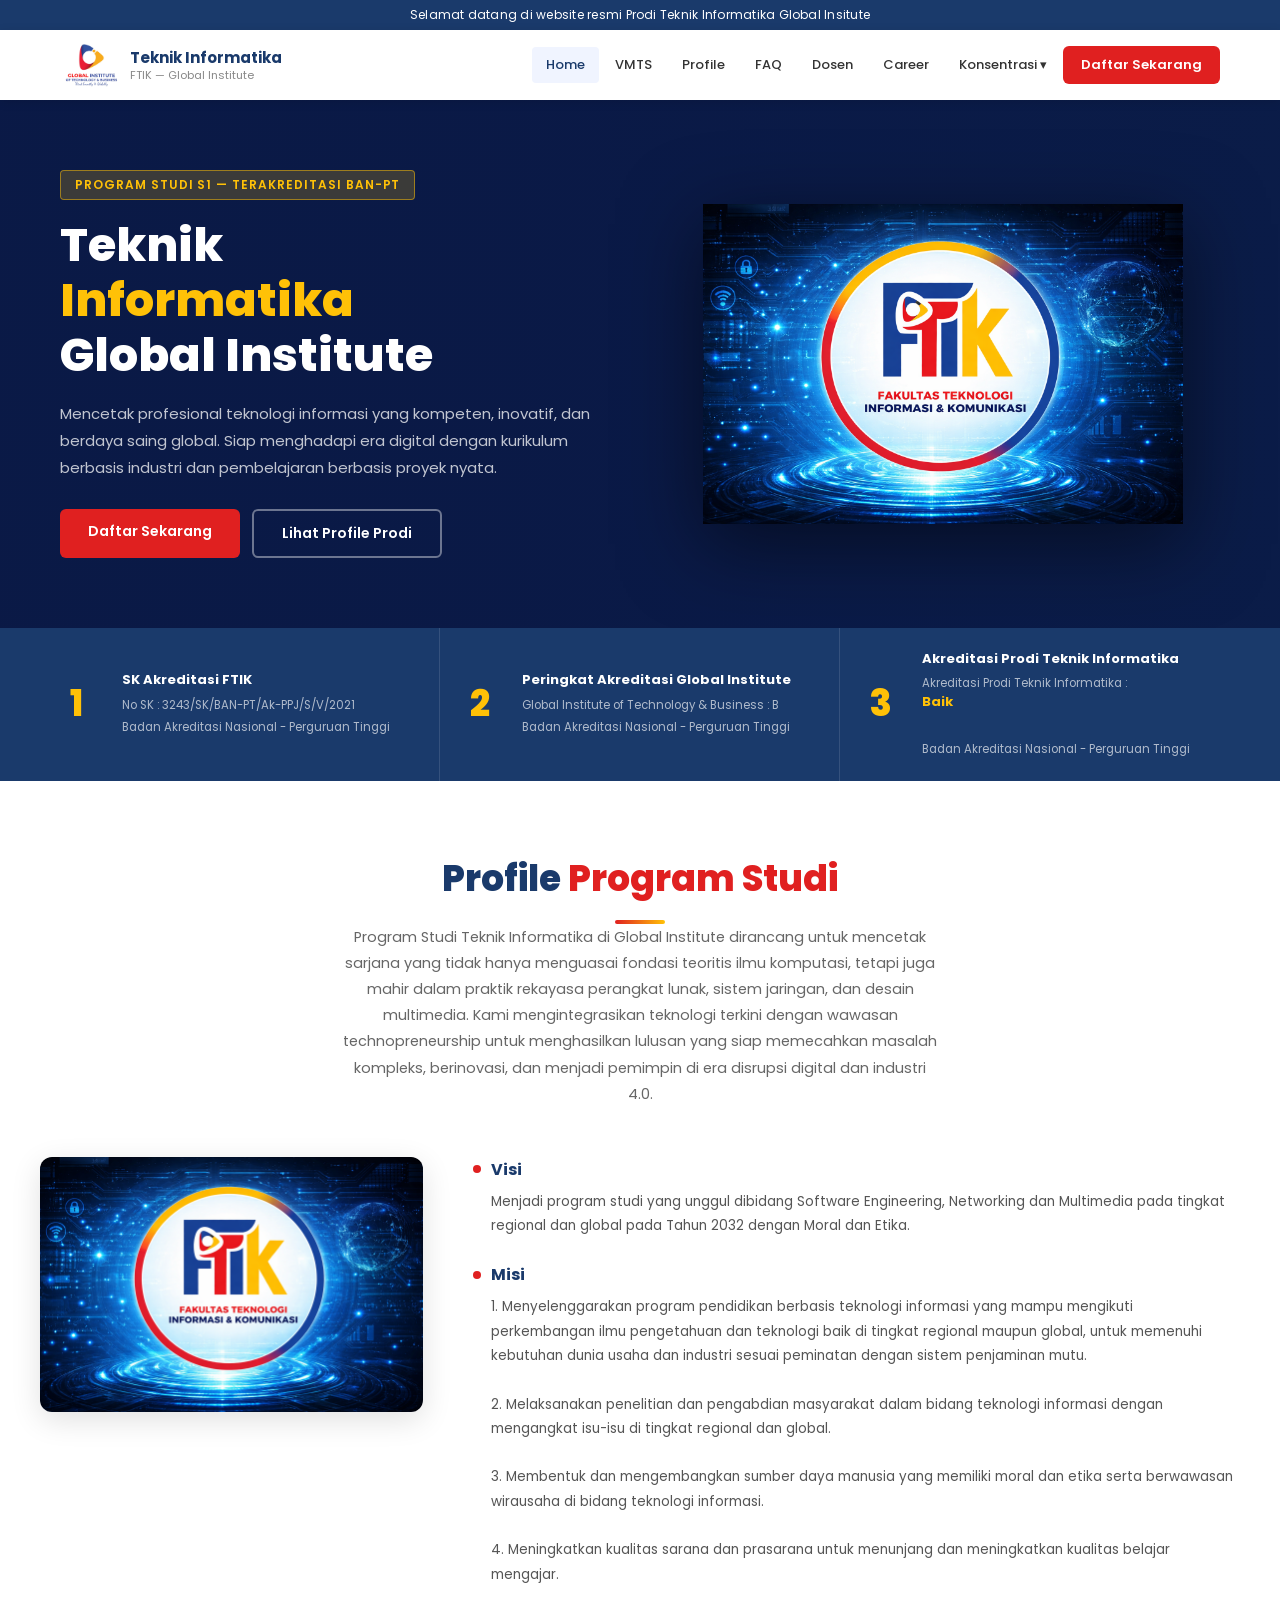
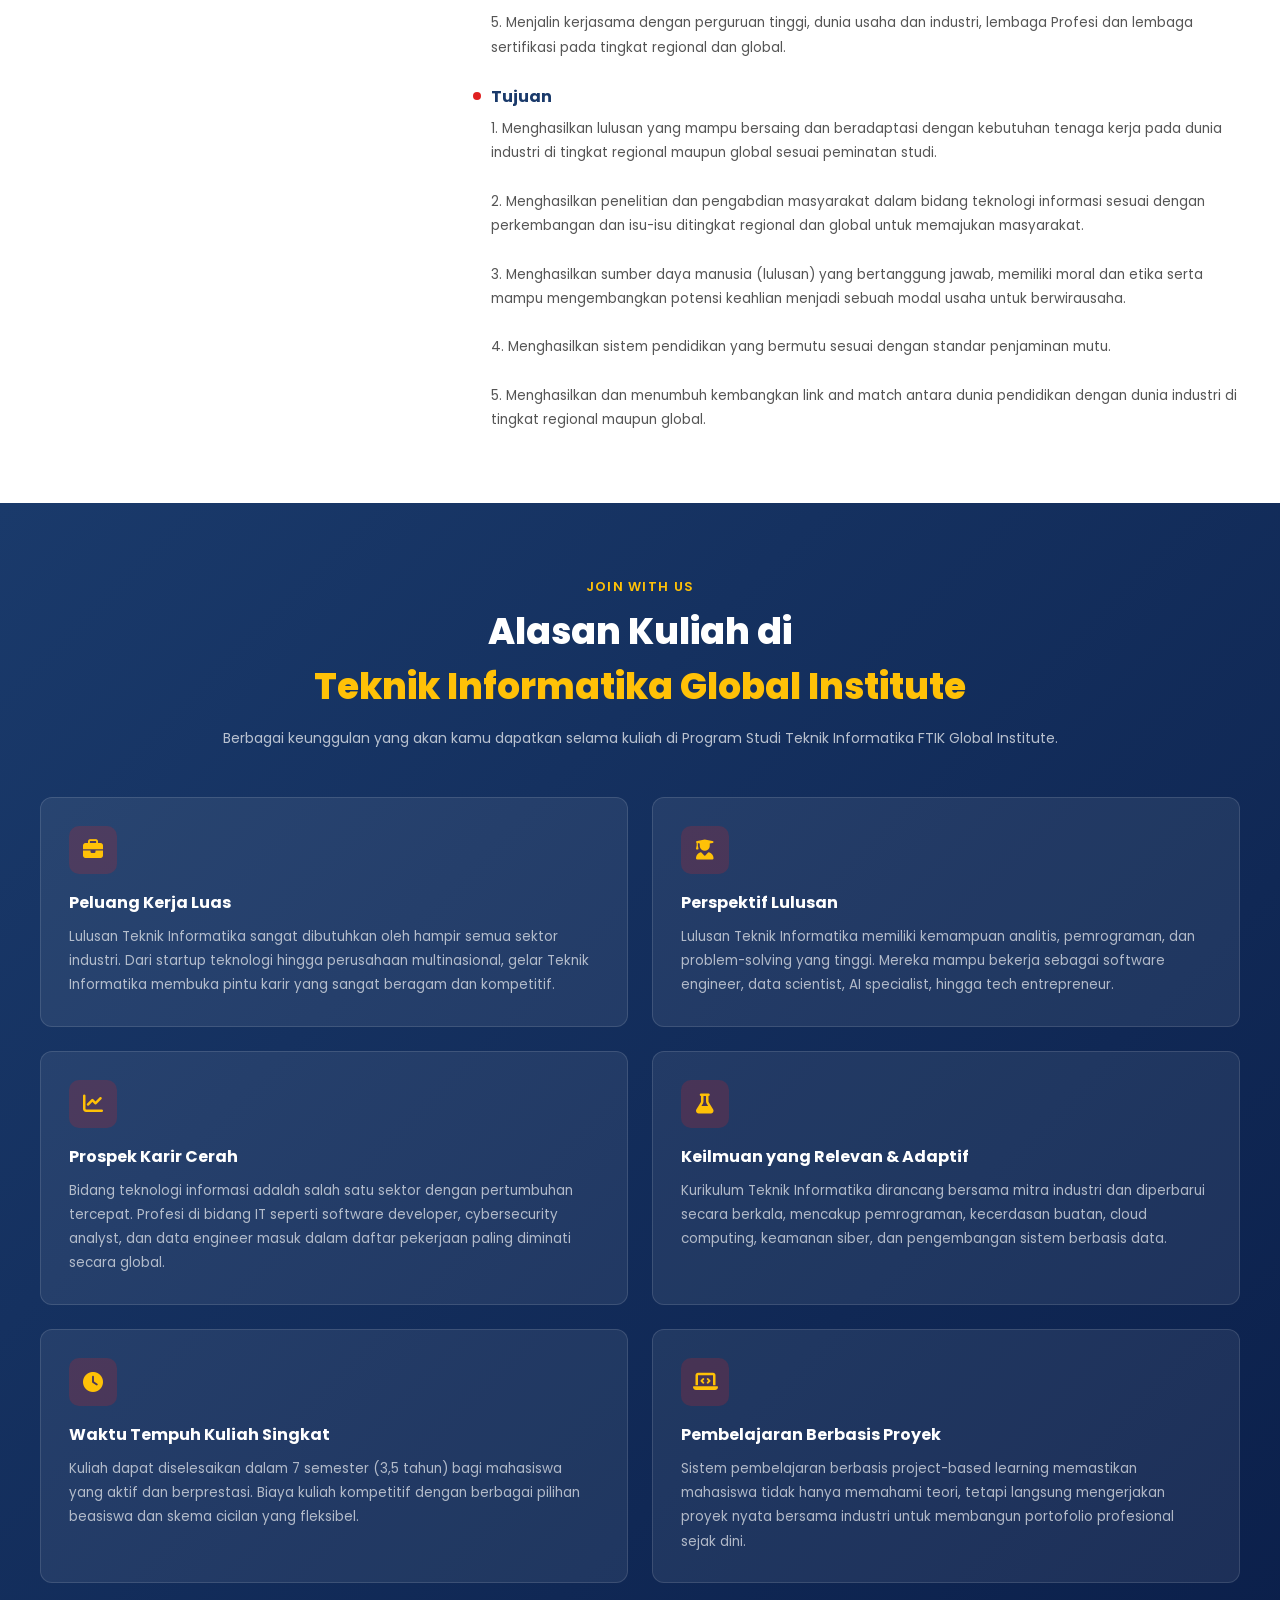
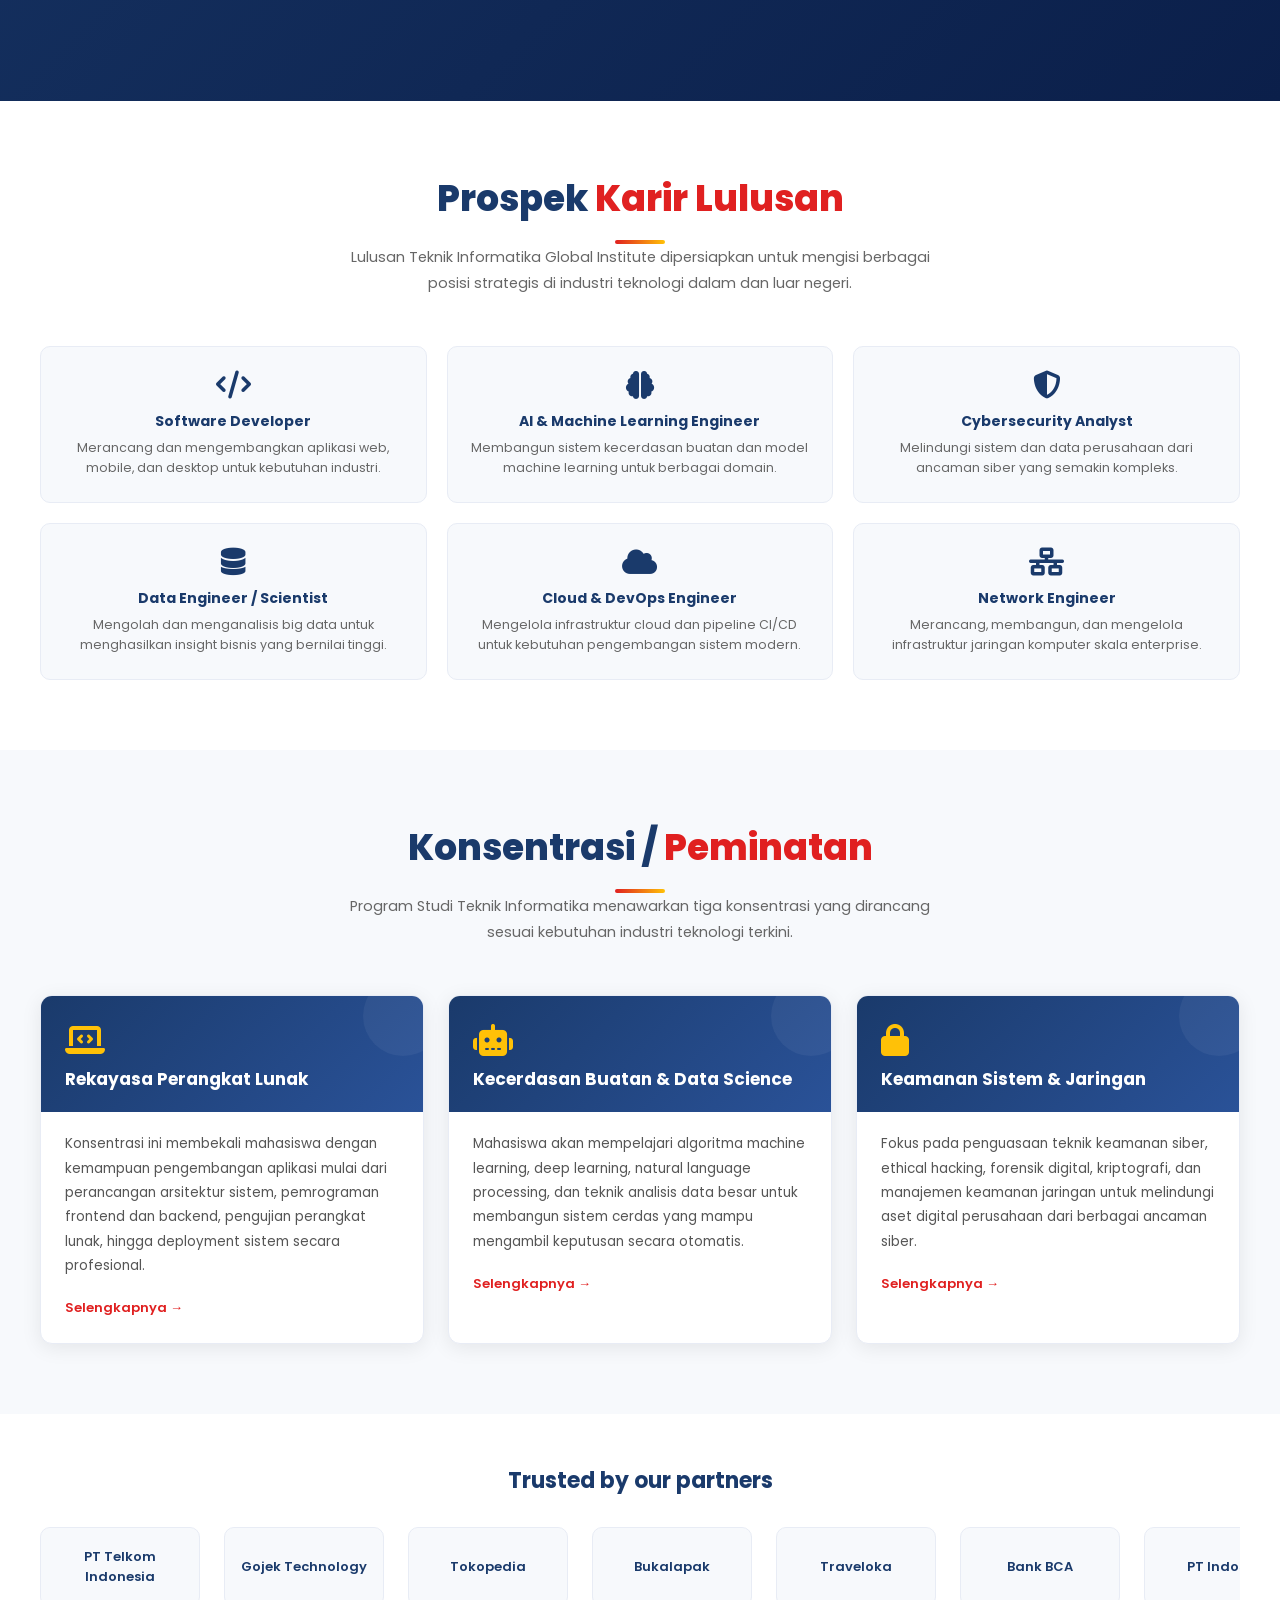
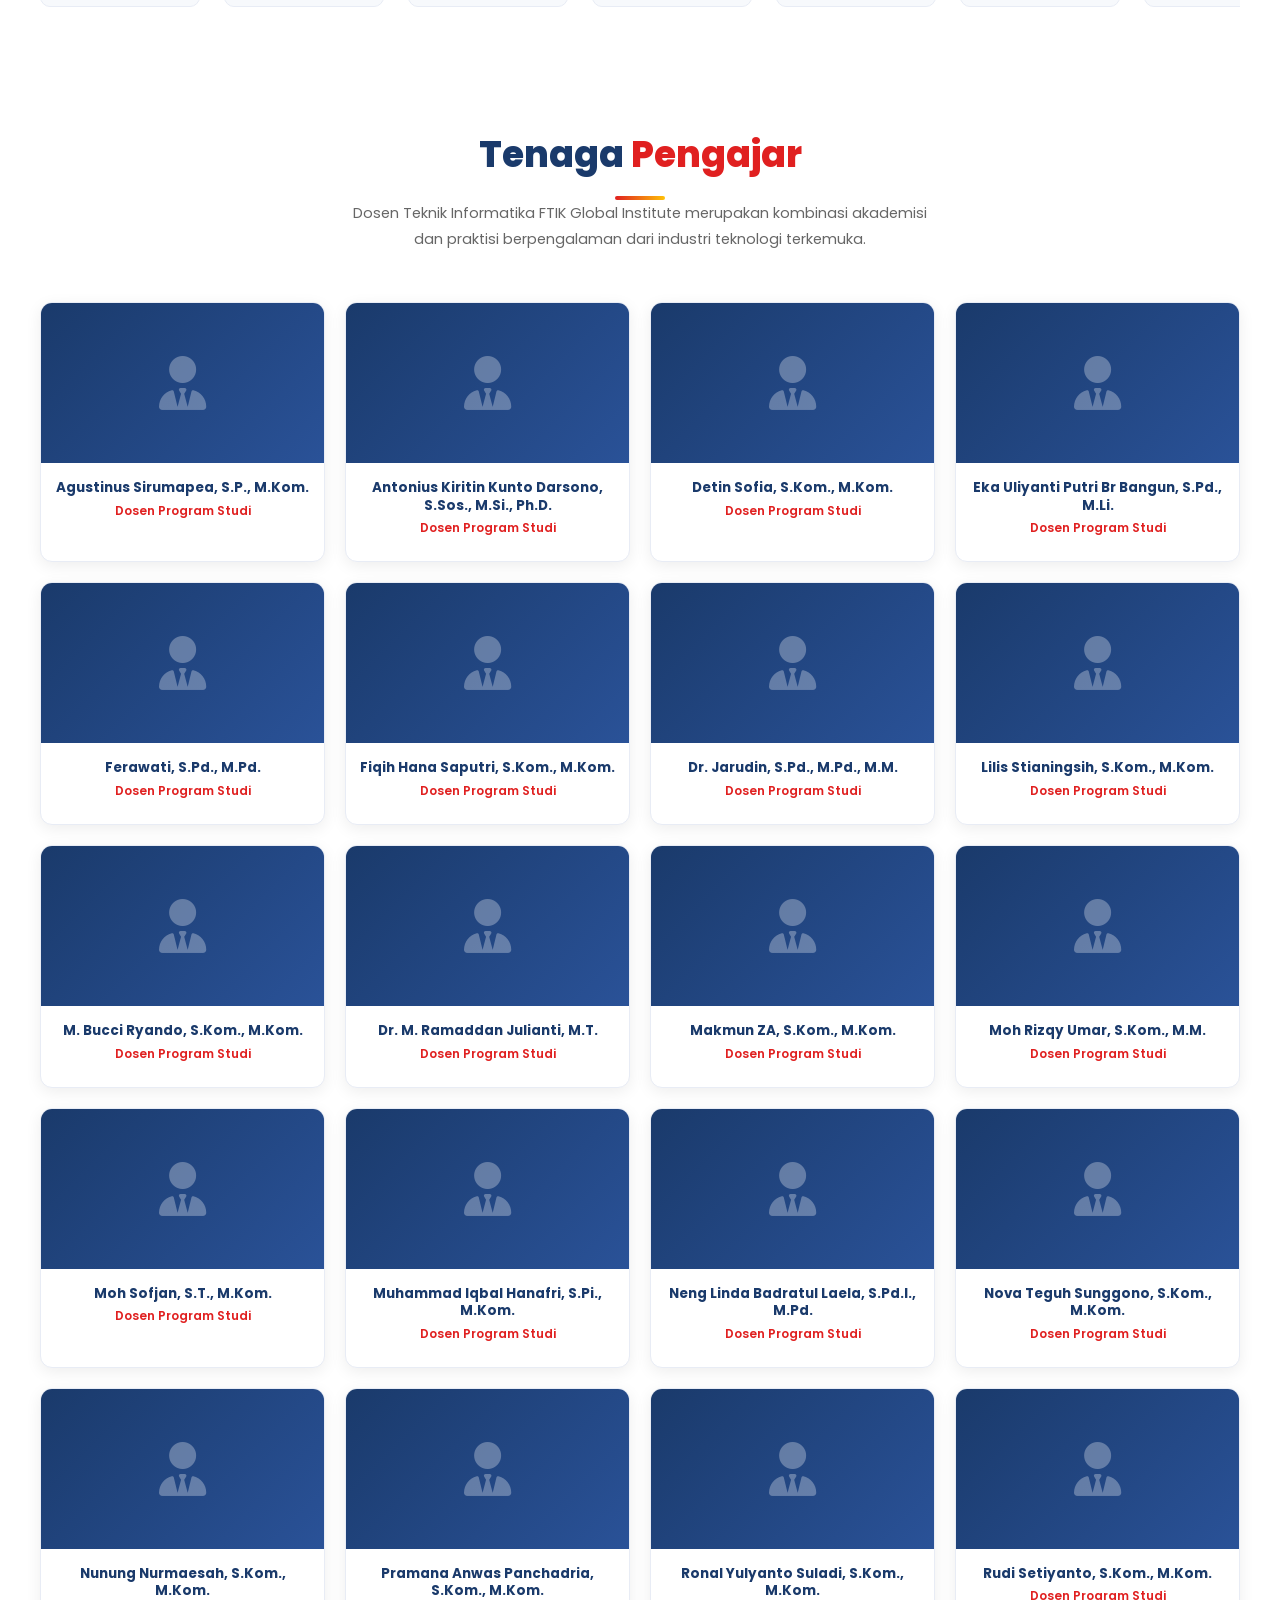
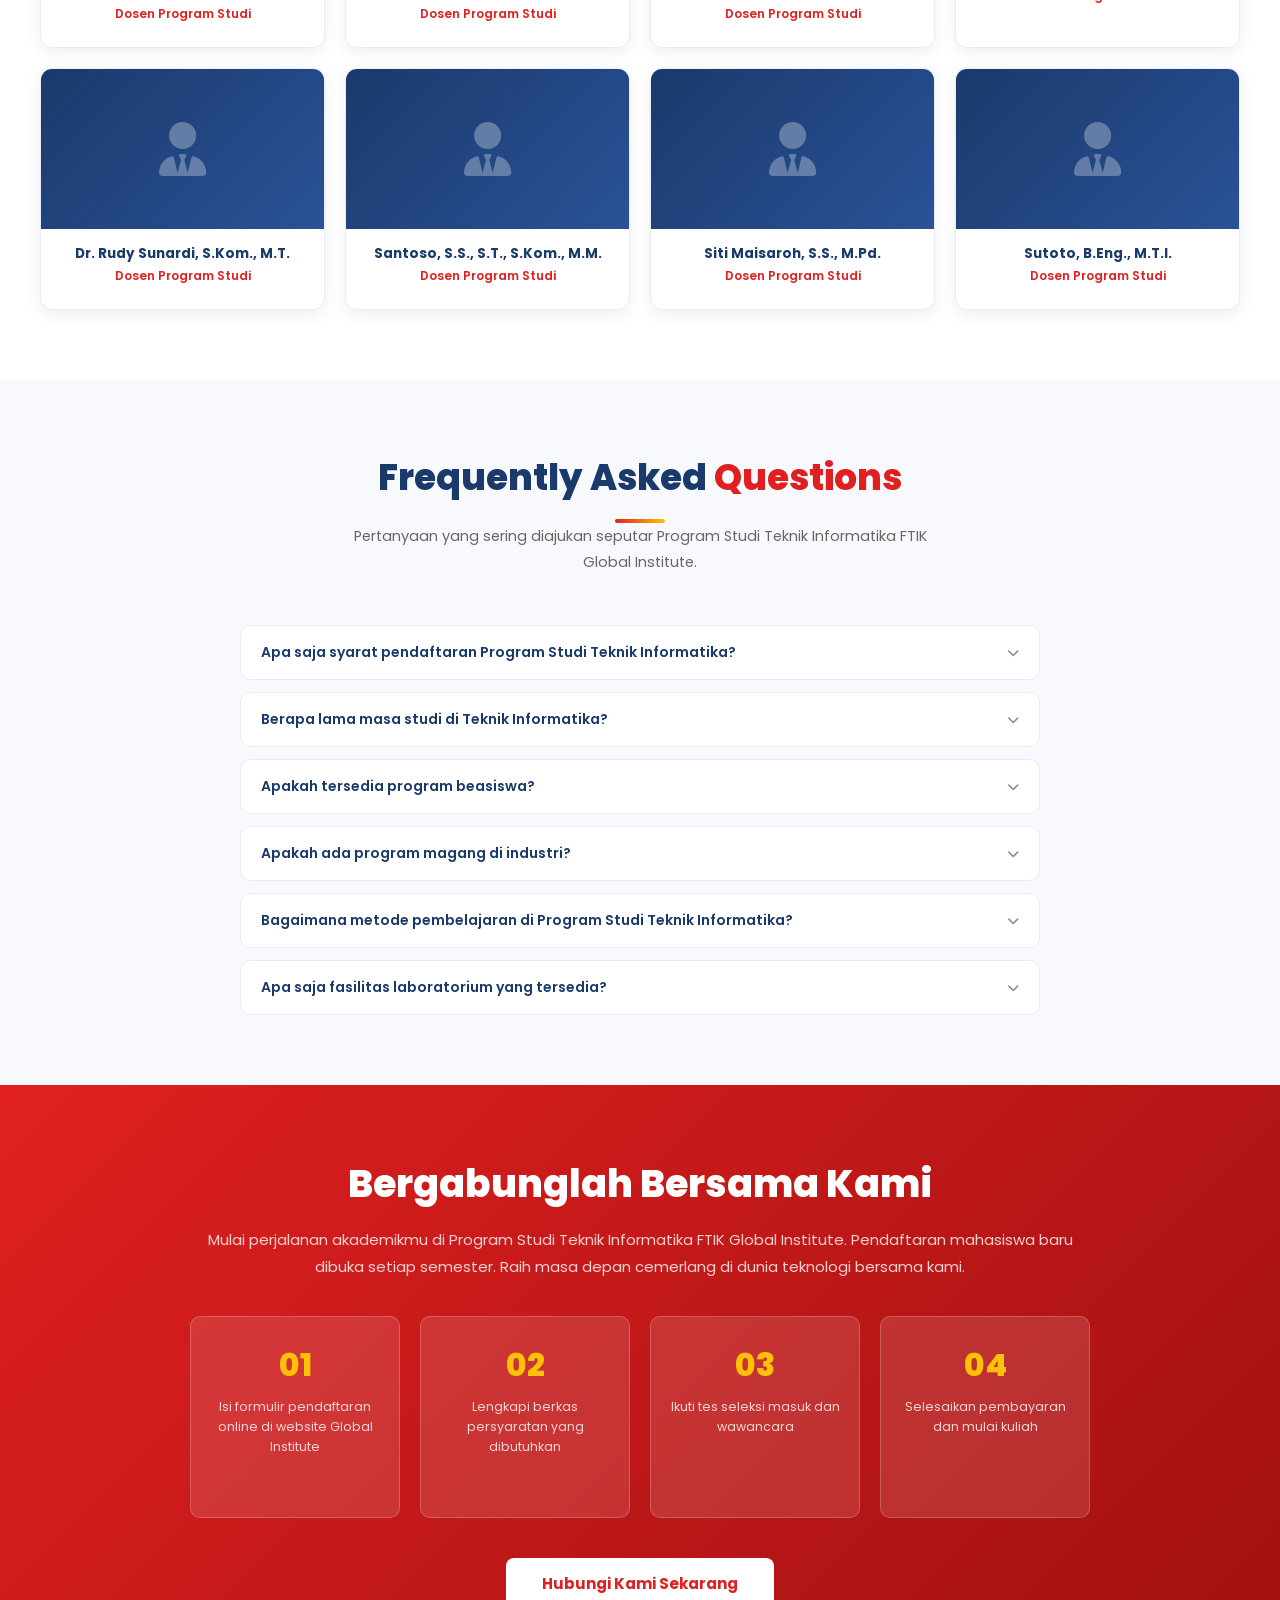
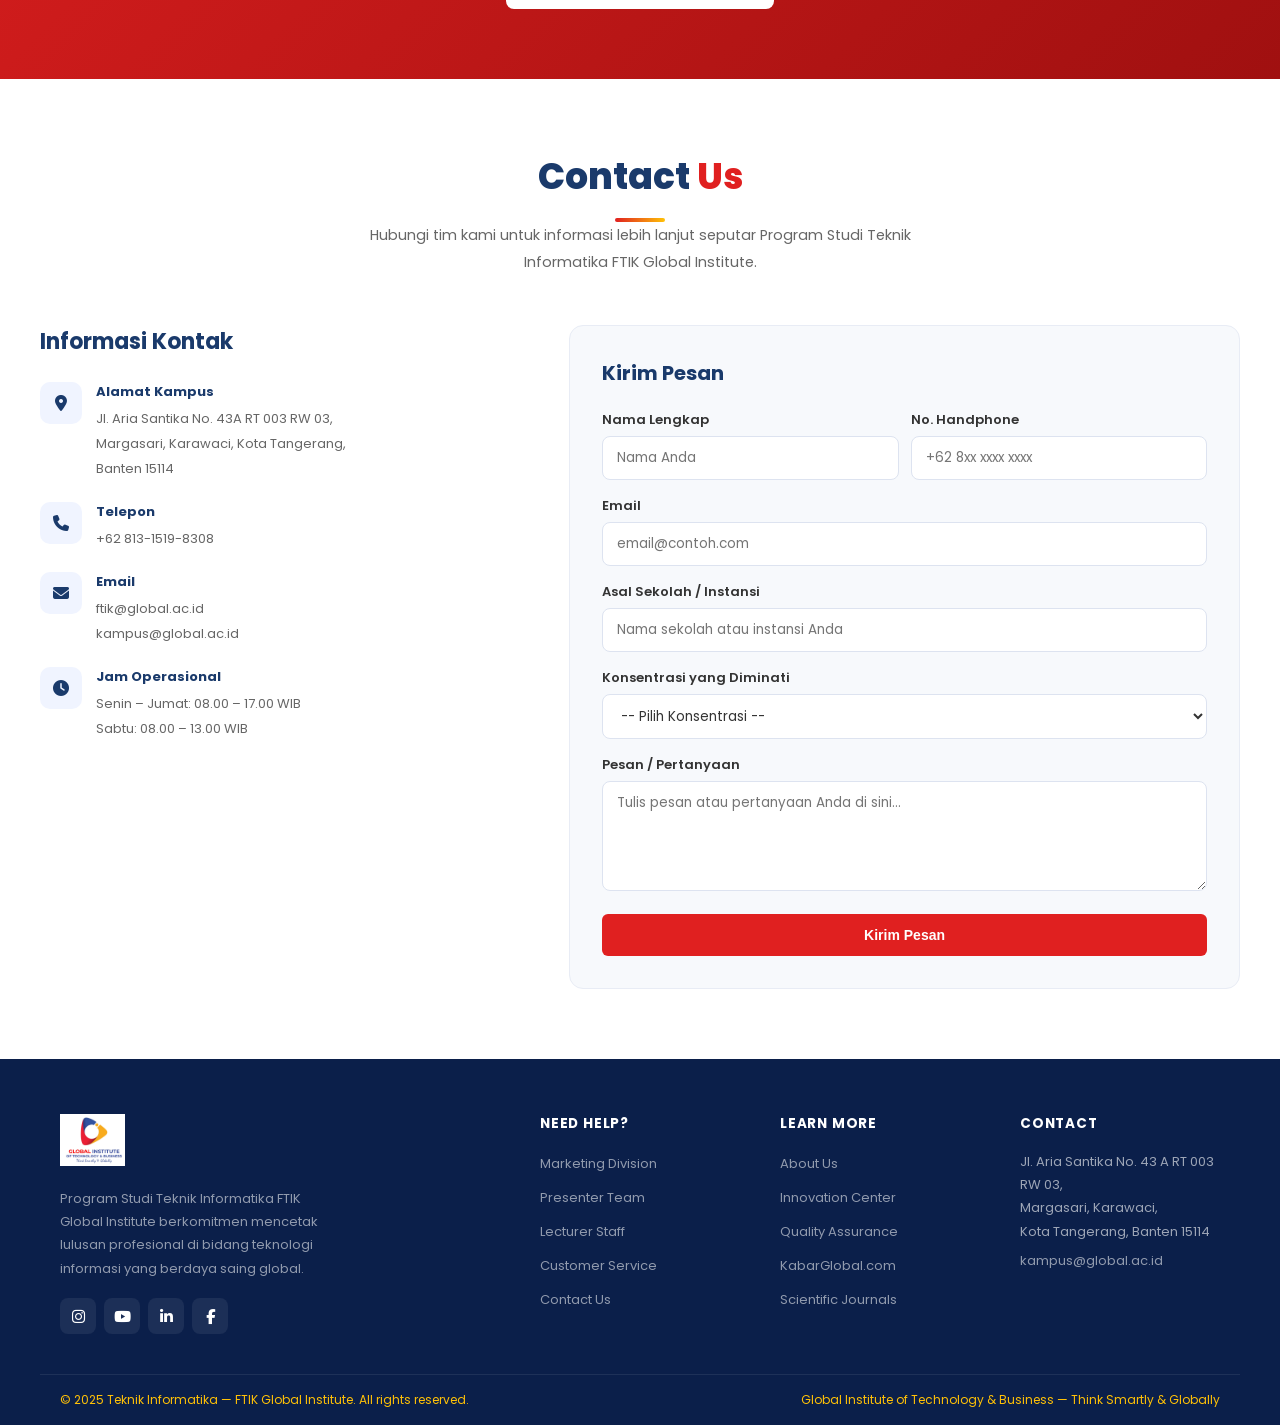
==== index.html @ 5a7f7373 "update 2" ====
<!DOCTYPE html>
<html lang="id">
<head>
<meta charset="UTF-8">
<meta name="viewport" content="width=device-width, initial-scale=1.0">
<title>Teknik Informatika - FTIK Global Institute</title>
<link href="https://fonts.googleapis.com/css2?family=Poppins:wght@300;400;500;600;700;800&display=swap" rel="stylesheet">
<link rel="stylesheet" href="https://cdnjs.cloudflare.com/ajax/libs/font-awesome/6.4.0/css/all.min.css">
<link rel="stylesheet" href="css/style.css">
</head>
<body>

<!-- TOPBAR -->
<div class="topbar">
  Selamat datang di website resmi Prodi Teknik Informatika Global Insitute
</div>

<!-- NAVBAR -->
<nav id="mainNav">
  <div class="nav-container">
    <a href="#" class="nav-logo">
      <img src="img/logo-global.jpeg" alt="Global Institute">
      <div class="nav-logo-text">
        <div class="prodi-name">Teknik Informatika</div>
        <div class="faculty-name">FTIK &mdash; Global Institute</div>
      </div>
    </a>
    <ul class="nav-links">
      <li><a href="#hero" class="active">Home</a></li>
      <li><a href="#vmts">VMTS</a></li>
      <li><a href="#profil">Profile</a></li>
      <li><a href="#faq">FAQ</a></li>
      <li><a href="#dosen">Dosen</a></li>
      <li><a href="#prospek">Career</a></li>
      <li class="dropdown">
        <a href="#">Konsentrasi &#9662;</a>
        <div class="dropdown-menu">
          <a href="#">Software Engineering</a>
          <a href="#">Internet of Things &amp; Networking</a>
          <a href="#">Computerized Design &amp; Multimedia</a>
        </div>
      </li>
      <li><a href="#kontak" class="nav-cta-btn">Daftar Sekarang</a></li>
    </ul>
    <button class="hamburger" id="hamburger" aria-label="Menu">
      <span></span><span></span><span></span>
    </button>
  </div>
  <div class="mobile-nav" id="mobileNav">
    <ul>
      <li><a href="#hero" onclick="closeMob()">Home</a></li>
      <li><a href="#vmts" onclick="closeMob()">VMTS</a></li>
      <li><a href="#profil" onclick="closeMob()">Profile</a></li>
      <li><a href="#faq" onclick="closeMob()">FAQ</a></li>
      <li><a href="#dosen" onclick="closeMob()">Dosen</a></li>
      <li><a href="#prospek" onclick="closeMob()">Career</a></li>
      <li><a href="#konsentrasi" onclick="closeMob()">Konsentrasi</a></li>
      <li><a href="#kontak" onclick="closeMob()">Daftar Sekarang</a></li>
    </ul>
  </div>
</nav>

<!-- HERO -->
<section class="hero" id="hero">
  <div class="hero-bg" id="heroBg"></div>
  <div class="hero-overlay"></div>
  <div class="hero-content">
    <div class="hero-text">
      <div class="label">Program Studi S1 &mdash; Terakreditasi BAN-PT</div>
      <h1>Teknik<br><span>Informatika</span><br>Global Institute</h1>
      <p>Mencetak profesional teknologi informasi yang kompeten, inovatif, dan berdaya saing global. Siap menghadapi era digital dengan kurikulum berbasis industri dan pembelajaran berbasis proyek nyata.</p>
      <div class="hero-btns">
        <a href="#daftar" class="btn-red">Daftar Sekarang</a>
        <a href="#profil" class="btn-outline-white">Lihat Profile Prodi</a>
      </div>
    </div>
    <div class="hero-img">
      <img src="img/banner-ftik.png" alt="FTIK Teknik Informatika">
    </div>
  </div>
</section>

<!-- AKREDITASI STRIP -->
<div class="accred-strip">
  <div class="accred-inner">
    <div class="accred-item">
      <div class="accred-num">1</div>
      <div class="accred-text">
        <strong>SK Akreditasi FTIK</strong>
        <span>No SK : 3243/SK/BAN-PT/Ak-PPJ/S/V/2021<br>Badan Akreditasi Nasional - Perguruan Tinggi</span>
      </div>
    </div>
    <div class="accred-item">
      <div class="accred-num">2</div>
      <div class="accred-text">
        <strong>Peringkat Akreditasi Global Institute</strong>
        <span>Global Institute of Technology &amp; Business : B<br>Badan Akreditasi Nasional - Perguruan Tinggi</span>
      </div>
    </div>
    <div class="accred-item">
      <div class="accred-num">3</div>
      <div class="accred-text">
        <strong>Akreditasi Prodi Teknik Informatika</strong>
        <span>Akreditasi Prodi Teknik Informatika : <strong style="color:#ffc107">Baik</strong><br>Badan Akreditasi Nasional - Perguruan Tinggi</span>
      </div>
    </div>
  </div>
</div>

<!-- PROFIL -->
<section class="section" id="profil">
  <div class="container">
    <div class="section-header">
      <h2>Profile <span>Program Studi</span></h2>
      <div class="divider"></div>
      <p>Program Studi Teknik Informatika di Global Institute dirancang untuk mencetak sarjana yang tidak hanya menguasai fondasi teoritis ilmu komputasi, tetapi juga mahir dalam praktik rekayasa perangkat lunak, sistem jaringan, dan desain multimedia. Kami mengintegrasikan teknologi terkini dengan wawasan technopreneurship untuk menghasilkan lulusan yang siap memecahkan masalah kompleks, berinovasi, dan menjadi pemimpin di era disrupsi digital dan industri 4.0.</p>
    </div>
    <div class="why-grid" id="vmts">
      <img src="img/banner-ftik.png" alt="Tentang FTIK Teknik Informatika">
      <div class="why-items">
        <div class="why-item">
          <h4>Visi</h4>
          <p>Menjadi program studi yang unggul dibidang Software Engineering, Networking dan Multimedia pada tingkat regional dan global pada Tahun 2032 dengan Moral dan Etika.</p>
        </div>
        <div class="why-item">
          <h4>Misi</h4>
          <p>1. Menyelenggarakan program pendidikan berbasis teknologi informasi yang mampu mengikuti perkembangan ilmu pengetahuan dan teknologi baik di tingkat regional maupun global, untuk memenuhi kebutuhan dunia usaha dan industri sesuai peminatan dengan sistem penjaminan mutu. <br><br> 2. Melaksanakan penelitian dan pengabdian masyarakat dalam bidang teknologi informasi dengan mengangkat isu-isu di tingkat regional dan global. <br><br> 3. Membentuk dan mengembangkan sumber daya manusia yang memiliki moral dan etika serta berwawasan wirausaha di bidang teknologi informasi. <br><br> 4. Meningkatkan kualitas sarana dan prasarana untuk menunjang dan meningkatkan kualitas belajar mengajar. <br><br> 5. Menjalin kerjasama dengan perguruan tinggi, dunia usaha dan industri, lembaga Profesi dan lembaga sertifikasi pada tingkat regional dan global.</p>
        </div>
        <div class="why-item">
          <h4>Tujuan</h4>
          <p>1. Menghasilkan lulusan yang mampu bersaing dan beradaptasi dengan kebutuhan tenaga kerja pada dunia industri di tingkat regional maupun global sesuai peminatan studi. <br><br> 2. Menghasilkan penelitian dan pengabdian masyarakat dalam bidang teknologi informasi sesuai dengan perkembangan dan isu-isu ditingkat regional dan global untuk memajukan masyarakat. <br><br> 3. Menghasilkan sumber daya manusia (lulusan) yang bertanggung jawab, memiliki moral dan etika serta mampu mengembangkan potensi keahlian menjadi sebuah modal usaha untuk berwirausaha. <br><br> 4. Menghasilkan sistem pendidikan yang bermutu sesuai dengan standar penjaminan mutu. <br><br> 5. Menghasilkan dan menumbuh kembangkan link and match antara dunia pendidikan dengan dunia industri di tingkat regional maupun global.</p>
        </div>
      </div>
    </div>
  </div>
</section>

<!-- JOIN WITH US -->
<section class="join-section">
  <div class="join-inner">
    <div class="join-title">
      <span>Join With Us</span>
      <h2>Alasan Kuliah di<br><em>Teknik Informatika Global Institute</em></h2>
    </div>
    <p class="join-subtitle">Berbagai keunggulan yang akan kamu dapatkan selama kuliah di Program Studi Teknik Informatika FTIK Global Institute.</p>
    <div class="join-blocks">
      <div class="join-block">
        <div class="join-block-icon"><i class="fas fa-briefcase"></i></div>
        <h4>Peluang Kerja Luas</h4>
        <p>Lulusan Teknik Informatika sangat dibutuhkan oleh hampir semua sektor industri. Dari startup teknologi hingga perusahaan multinasional, gelar Teknik Informatika membuka pintu karir yang sangat beragam dan kompetitif.</p>
      </div>
      <div class="join-block">
        <div class="join-block-icon"><i class="fas fa-user-graduate"></i></div>
        <h4>Perspektif Lulusan</h4>
        <p>Lulusan Teknik Informatika memiliki kemampuan analitis, pemrograman, dan problem-solving yang tinggi. Mereka mampu bekerja sebagai software engineer, data scientist, AI specialist, hingga tech entrepreneur.</p>
      </div>
      <div class="join-block">
        <div class="join-block-icon"><i class="fas fa-chart-line"></i></div>
        <h4>Prospek Karir Cerah</h4>
        <p>Bidang teknologi informasi adalah salah satu sektor dengan pertumbuhan tercepat. Profesi di bidang IT seperti software developer, cybersecurity analyst, dan data engineer masuk dalam daftar pekerjaan paling diminati secara global.</p>
      </div>
      <div class="join-block">
        <div class="join-block-icon"><i class="fas fa-flask"></i></div>
        <h4>Keilmuan yang Relevan &amp; Adaptif</h4>
        <p>Kurikulum Teknik Informatika dirancang bersama mitra industri dan diperbarui secara berkala, mencakup pemrograman, kecerdasan buatan, cloud computing, keamanan siber, dan pengembangan sistem berbasis data.</p>
      </div>
      <div class="join-block">
        <div class="join-block-icon"><i class="fas fa-clock"></i></div>
        <h4>Waktu Tempuh Kuliah Singkat</h4>
        <p>Kuliah dapat diselesaikan dalam 7 semester (3,5 tahun) bagi mahasiswa yang aktif dan berprestasi. Biaya kuliah kompetitif dengan berbagai pilihan beasiswa dan skema cicilan yang fleksibel.</p>
      </div>
      <div class="join-block">
        <div class="join-block-icon"><i class="fas fa-laptop-code"></i></div>
        <h4>Pembelajaran Berbasis Proyek</h4>
        <p>Sistem pembelajaran berbasis project-based learning memastikan mahasiswa tidak hanya memahami teori, tetapi langsung mengerjakan proyek nyata bersama industri untuk membangun portofolio profesional sejak dini.</p>
      </div>
    </div>
  </div>
</section>

<!-- PROSPEK KERJA -->
<section class="prospek-section section" id="prospek">
  <div class="container">
    <div class="section-header">
      <h2>Prospek <span>Karir Lulusan</span></h2>
      <div class="divider"></div>
      <p>Lulusan Teknik Informatika Global Institute dipersiapkan untuk mengisi berbagai posisi strategis di industri teknologi dalam dan luar negeri.</p>
    </div>
    <div class="prospek-grid">
      <div class="prospek-card">
        <i class="fas fa-code"></i>
        <h5>Software Developer</h5>
        <p>Merancang dan mengembangkan aplikasi web, mobile, dan desktop untuk kebutuhan industri.</p>
      </div>
      <div class="prospek-card">
        <i class="fas fa-brain"></i>
        <h5>AI &amp; Machine Learning Engineer</h5>
        <p>Membangun sistem kecerdasan buatan dan model machine learning untuk berbagai domain.</p>
      </div>
      <div class="prospek-card">
        <i class="fas fa-shield-alt"></i>
        <h5>Cybersecurity Analyst</h5>
        <p>Melindungi sistem dan data perusahaan dari ancaman siber yang semakin kompleks.</p>
      </div>
      <div class="prospek-card">
        <i class="fas fa-database"></i>
        <h5>Data Engineer / Scientist</h5>
        <p>Mengolah dan menganalisis big data untuk menghasilkan insight bisnis yang bernilai tinggi.</p>
      </div>
      <div class="prospek-card">
        <i class="fas fa-cloud"></i>
        <h5>Cloud &amp; DevOps Engineer</h5>
        <p>Mengelola infrastruktur cloud dan pipeline CI/CD untuk kebutuhan pengembangan sistem modern.</p>
      </div>
      <div class="prospek-card">
        <i class="fas fa-network-wired"></i>
        <h5>Network Engineer</h5>
        <p>Merancang, membangun, dan mengelola infrastruktur jaringan komputer skala enterprise.</p>
      </div>
    </div>
  </div>
</section>

<!-- KONSENTRASI -->
<section class="section section-alt" id="konsentrasi">
  <div class="container">
    <div class="section-header">
      <h2>Konsentrasi / <span>Peminatan</span></h2>
      <div class="divider"></div>
      <p>Program Studi Teknik Informatika menawarkan tiga konsentrasi yang dirancang sesuai kebutuhan industri teknologi terkini.</p>
    </div>
    <div class="konsentrasi-grid">
      <div class="konsentrasi-card">
        <div class="konsentrasi-top">
          <i class="fas fa-laptop-code"></i>
          <h4>Rekayasa Perangkat Lunak</h4>
        </div>
        <div class="konsentrasi-body">
          <p>Konsentrasi ini membekali mahasiswa dengan kemampuan pengembangan aplikasi mulai dari perancangan arsitektur sistem, pemrograman frontend dan backend, pengujian perangkat lunak, hingga deployment sistem secara profesional.</p>
          <a href="#">Selengkapnya &rarr;</a>
        </div>
      </div>
      <div class="konsentrasi-card">
        <div class="konsentrasi-top">
          <i class="fas fa-robot"></i>
          <h4>Kecerdasan Buatan &amp; Data Science</h4>
        </div>
        <div class="konsentrasi-body">
          <p>Mahasiswa akan mempelajari algoritma machine learning, deep learning, natural language processing, dan teknik analisis data besar untuk membangun sistem cerdas yang mampu mengambil keputusan secara otomatis.</p>
          <a href="#">Selengkapnya &rarr;</a>
        </div>
      </div>
      <div class="konsentrasi-card">
        <div class="konsentrasi-top">
          <i class="fas fa-lock"></i>
          <h4>Keamanan Sistem &amp; Jaringan</h4>
        </div>
        <div class="konsentrasi-body">
          <p>Fokus pada penguasaan teknik keamanan siber, ethical hacking, forensik digital, kriptografi, dan manajemen keamanan jaringan untuk melindungi aset digital perusahaan dari berbagai ancaman siber.</p>
          <a href="#">Selengkapnya &rarr;</a>
        </div>
      </div>
    </div>
  </div>
</section>

<!-- PARTNERS -->
<section class="partners-section">
  <div class="container">
    <h3>Trusted by our partners</h3>
    <div class="partners-track-outer">
      <div class="partners-track" id="partnerTrack">
        <div class="partner-logo">PT Telkom Indonesia</div>
        <div class="partner-logo">Gojek Technology</div>
        <div class="partner-logo">Tokopedia</div>
        <div class="partner-logo">Bukalapak</div>
        <div class="partner-logo">Traveloka</div>
        <div class="partner-logo">Bank BCA</div>
        <div class="partner-logo">PT Indosat</div>
        <div class="partner-logo">Grab Indonesia</div>
        <div class="partner-logo">PT Telkom Indonesia</div>
        <div class="partner-logo">Gojek Technology</div>
        <div class="partner-logo">Tokopedia</div>
        <div class="partner-logo">Bukalapak</div>
        <div class="partner-logo">Traveloka</div>
        <div class="partner-logo">Bank BCA</div>
        <div class="partner-logo">PT Indosat</div>
        <div class="partner-logo">Grab Indonesia</div>
      </div>
    </div>
  </div>
</section>

<!-- DOSEN -->
<section class="section" id="dosen">
  <div class="container">
    <div class="section-header">
      <h2>Tenaga <span>Pengajar</span></h2>
      <div class="divider"></div>
      <p>Dosen Teknik Informatika FTIK Global Institute merupakan kombinasi akademisi dan praktisi berpengalaman dari industri teknologi terkemuka.</p>
    </div>
    <div class="dosen-grid">
      <div class="dosen-card">
        <div class="dosen-photo"><i class="fas fa-user-tie"></i></div>
        <div class="dosen-info">
          <h5>Agustinus Sirumapea, S.P., M.Kom.</h5>
          <div class="jabatan">Dosen Program Studi</div>
          <!-- <div class="keahlian">AI &amp; Machine Learning</div> -->
        </div>
      </div>
      <div class="dosen-card">
        <div class="dosen-photo"><i class="fas fa-user-tie"></i></div>
        <div class="dosen-info">
          <h5>Antonius Kiritin Kunto Darsono, S.Sos., M.Si., Ph.D.</h5>
          <div class="jabatan">Dosen Program Studi</div>
        </div>
      </div>
      <div class="dosen-card">
        <div class="dosen-photo"><i class="fas fa-user-tie"></i></div>
        <div class="dosen-info">
          <h5>Detin Sofia, S.Kom., M.Kom.</h5>
          <div class="jabatan">Dosen Program Studi</div>
        </div>
      </div>
      <div class="dosen-card">
        <div class="dosen-photo"><i class="fas fa-user-tie"></i></div>
        <div class="dosen-info">
          <h5>Eka Uliyanti Putri Br Bangun, S.Pd., M.Li.</h5>
          <div class="jabatan">Dosen Program Studi</div>
        </div>
      </div>
      <div class="dosen-card">
        <div class="dosen-photo"><i class="fas fa-user-tie"></i></div>
        <div class="dosen-info">
          <h5>Ferawati, S.Pd., M.Pd.</h5>
          <div class="jabatan">Dosen Program Studi</div>
        </div>
      </div>
      <div class="dosen-card">
        <div class="dosen-photo"><i class="fas fa-user-tie"></i></div>
        <div class="dosen-info">
          <h5>Fiqih Hana Saputri, S.Kom., M.Kom.</h5>
          <div class="jabatan">Dosen Program Studi</div>
        </div>
      </div>
      <div class="dosen-card">
        <div class="dosen-photo"><i class="fas fa-user-tie"></i></div>
        <div class="dosen-info">
          <h5>Dr. Jarudin, S.Pd., M.Pd., M.M.</h5>
          <div class="jabatan">Dosen Program Studi</div>
        </div>
      </div>
      <div class="dosen-card">
        <div class="dosen-photo"><i class="fas fa-user-tie"></i></div>
        <div class="dosen-info">
          <h5>Lilis Stianingsih, S.Kom., M.Kom.</h5>
          <div class="jabatan">Dosen Program Studi</div>
        </div>
      </div>
      <div class="dosen-card">
        <div class="dosen-photo"><i class="fas fa-user-tie"></i></div>
        <div class="dosen-info">
          <h5>M. Bucci Ryando, S.Kom., M.Kom.</h5>
          <div class="jabatan">Dosen Program Studi</div>
        </div>
      </div>
      <div class="dosen-card">
        <div class="dosen-photo"><i class="fas fa-user-tie"></i></div>
        <div class="dosen-info">
          <h5>Dr. M. Ramaddan Julianti, M.T.</h5>
          <div class="jabatan">Dosen Program Studi</div>
        </div>
      </div>
      <div class="dosen-card">
        <div class="dosen-photo"><i class="fas fa-user-tie"></i></div>
        <div class="dosen-info">
          <h5>Makmun ZA, S.Kom., M.Kom.</h5>
          <div class="jabatan">Dosen Program Studi</div>
        </div>
      </div>
      <div class="dosen-card">
        <div class="dosen-photo"><i class="fas fa-user-tie"></i></div>
        <div class="dosen-info">
          <h5>Moh Rizqy Umar, S.Kom., M.M.</h5>
          <div class="jabatan">Dosen Program Studi</div>
        </div>
      </div>
      <div class="dosen-card">
        <div class="dosen-photo"><i class="fas fa-user-tie"></i></div>
        <div class="dosen-info">
          <h5>Moh Sofjan, S.T., M.Kom.</h5>
          <div class="jabatan">Dosen Program Studi</div>
        </div>
      </div>
      <div class="dosen-card">
        <div class="dosen-photo"><i class="fas fa-user-tie"></i></div>
        <div class="dosen-info">
          <h5>Muhammad Iqbal Hanafri, S.Pi., M.Kom.</h5>
          <div class="jabatan">Dosen Program Studi</div>
        </div>
      </div>
      <div class="dosen-card">
        <div class="dosen-photo"><i class="fas fa-user-tie"></i></div>
        <div class="dosen-info">
          <h5>Neng Linda Badratul Laela, S.Pd.I., M.Pd.</h5>
          <div class="jabatan">Dosen Program Studi</div>
        </div>
      </div>
      <div class="dosen-card">
        <div class="dosen-photo"><i class="fas fa-user-tie"></i></div>
        <div class="dosen-info">
          <h5>Nova Teguh Sunggono, S.Kom., M.Kom.</h5>
          <div class="jabatan">Dosen Program Studi</div>
        </div>
      </div>
      <div class="dosen-card">
        <div class="dosen-photo"><i class="fas fa-user-tie"></i></div>
        <div class="dosen-info">
          <h5>Nunung Nurmaesah, S.Kom., M.Kom.</h5>
          <div class="jabatan">Dosen Program Studi</div>
        </div>
      </div>
      <div class="dosen-card">
        <div class="dosen-photo"><i class="fas fa-user-tie"></i></div>
        <div class="dosen-info">
          <h5>Pramana Anwas Panchadria, S.Kom., M.Kom.</h5>
          <div class="jabatan">Dosen Program Studi</div>
        </div>
      </div>
      <div class="dosen-card">
        <div class="dosen-photo"><i class="fas fa-user-tie"></i></div>
        <div class="dosen-info">
          <h5>Ronal Yulyanto Suladi, S.Kom., M.Kom.</h5>
          <div class="jabatan">Dosen Program Studi</div>
        </div>
      </div>
      <div class="dosen-card">
        <div class="dosen-photo"><i class="fas fa-user-tie"></i></div>
        <div class="dosen-info">
          <h5>Rudi Setiyanto, S.Kom., M.Kom.</h5>
          <div class="jabatan">Dosen Program Studi</div>
        </div>
      </div>
      <div class="dosen-card">
        <div class="dosen-photo"><i class="fas fa-user-tie"></i></div>
        <div class="dosen-info">
          <h5>Dr. Rudy Sunardi, S.Kom., M.T.</h5>
          <div class="jabatan">Dosen Program Studi</div>
        </div>
      </div>
      <div class="dosen-card">
        <div class="dosen-photo"><i class="fas fa-user-tie"></i></div>
        <div class="dosen-info">
          <h5>Santoso, S.S., S.T., S.Kom., M.M.</h5>
          <div class="jabatan">Dosen Program Studi</div>
        </div>
      </div>
      <div class="dosen-card">
        <div class="dosen-photo"><i class="fas fa-user-tie"></i></div>
        <div class="dosen-info">
          <h5>Siti Maisaroh, S.S., M.Pd.</h5>
          <div class="jabatan">Dosen Program Studi</div>
        </div>
      </div>
      <div class="dosen-card">
        <div class="dosen-photo"><i class="fas fa-user-tie"></i></div>
        <div class="dosen-info">
          <h5>Sutoto, B.Eng., M.T.I.</h5>
          <div class="jabatan">Dosen Program Studi</div>
        </div>
      </div>
    </div>
  </div>
</section>

<!-- FAQ -->
<section class="section section-alt" id="faq">
  <div class="container">
    <div class="section-header">
      <h2>Frequently Asked <span>Questions</span></h2>
      <div class="divider"></div>
      <p>Pertanyaan yang sering diajukan seputar Program Studi Teknik Informatika FTIK Global Institute.</p>
    </div>
    <div class="faq-list">
      <div class="faq-item">
        <div class="faq-q">Apa saja syarat pendaftaran Program Studi Teknik Informatika? <i class="fas fa-chevron-down"></i></div>
        <div class="faq-a">Syarat pendaftaran meliputi: ijazah SMA/SMK/sederajat, pas foto terbaru, KTP/KK, dan mengisi formulir pendaftaran online. Tidak ada persyaratan jurusan SMA tertentu – semua latar belakang disambut.</div>
      </div>
      <div class="faq-item">
        <div class="faq-q">Berapa lama masa studi di Teknik Informatika? <i class="fas fa-chevron-down"></i></div>
        <div class="faq-a">Masa studi normal adalah 8 semester (4 tahun), namun mahasiswa berprestasi dapat menyelesaikan dalam 7 semester (3,5 tahun). Program studi kami juga menyediakan jalur percepatan kelulusan.</div>
      </div>
      <div class="faq-item">
        <div class="faq-q">Apakah tersedia program beasiswa? <i class="fas fa-chevron-down"></i></div>
        <div class="faq-a">Ya, tersedia berbagai program beasiswa antara lain: beasiswa prestasi akademik, beasiswa mahasiswa tidak mampu, beasiswa KIP-Kuliah dari pemerintah, serta beasiswa dari mitra industri yang bekerja sama dengan Global Institute.</div>
      </div>
      <div class="faq-item">
        <div class="faq-q">Apakah ada program magang di industri? <i class="fas fa-chevron-down"></i></div>
        <div class="faq-a">Tentu. Program Studi Teknik Informatika memiliki kemitraan aktif dengan 100+ perusahaan teknologi. Magang industri terintegrasi dalam kurikulum pada semester 6-7 dan difasilitasi oleh tim career center kami.</div>
      </div>
      <div class="faq-item">
        <div class="faq-q">Bagaimana metode pembelajaran di Program Studi Teknik Informatika? <i class="fas fa-chevron-down"></i></div>
        <div class="faq-a">Pembelajaran menggunakan metode project-based learning, case study industri, praktikum laboratorium, serta kuliah tamu dari praktisi teknologi terkemuka. Tersedia juga pilihan kelas reguler dan kelas karyawan untuk fleksibilitas belajar.</div>
      </div>
      <div class="faq-item">
        <div class="faq-q">Apa saja fasilitas laboratorium yang tersedia? <i class="fas fa-chevron-down"></i></div>
        <div class="faq-a">Fasilitas meliputi: Lab Pemrograman berkapasitas 40 unit PC, Lab Jaringan &amp; Keamanan Siber, Lab AI &amp; Data Science, studio multimedia, perpustakaan digital, serta akses ke platform cloud komputasi untuk praktikum.</div>
      </div>
    </div>
  </div>
</section>

<!-- PENDAFTARAN -->
<section class="daftar-section" id="daftar">
  <div class="daftar-inner">
    <h2>Bergabunglah Bersama Kami</h2>
    <p>Mulai perjalanan akademikmu di Program Studi Teknik Informatika FTIK Global Institute. Pendaftaran mahasiswa baru dibuka setiap semester. Raih masa depan cemerlang di dunia teknologi bersama kami.</p>
    <div class="steps-row">
      <div class="step-box">
        <span class="step-num">01</span>
        <p>Isi formulir pendaftaran online di website Global Institute</p>
      </div>
      <div class="step-box">
        <span class="step-num">02</span>
        <p>Lengkapi berkas persyaratan yang dibutuhkan</p>
      </div>
      <div class="step-box">
        <span class="step-num">03</span>
        <p>Ikuti tes seleksi masuk dan wawancara</p>
      </div>
      <div class="step-box">
        <span class="step-num">04</span>
        <p>Selesaikan pembayaran dan mulai kuliah</p>
      </div>
    </div>
    <a href="#kontak" class="btn-white">Hubungi Kami Sekarang</a>
  </div>
</section>

<!-- KONTAK -->
<section class="section" id="kontak">
  <div class="container">
    <div class="section-header">
      <h2>Contact <span>Us</span></h2>
      <div class="divider"></div>
      <p>Hubungi tim kami untuk informasi lebih lanjut seputar Program Studi Teknik Informatika FTIK Global Institute.</p>
    </div>
    <div class="kontak-grid">
      <div class="kontak-info">
        <h3>Informasi Kontak</h3>
        <div class="k-item">
          <div class="k-icon"><i class="fas fa-map-marker-alt"></i></div>
          <div class="k-text">
            <strong>Alamat Kampus</strong>
            <span>Jl. Aria Santika No. 43A RT 003 RW 03,<br>Margasari, Karawaci, Kota Tangerang,<br>Banten 15114</span>
          </div>
        </div>
        <div class="k-item">
          <div class="k-icon"><i class="fas fa-phone"></i></div>
          <div class="k-text">
            <strong>Telepon</strong>
            <span>+62 813-1519-8308</span>
          </div>
        </div>
        <div class="k-item">
          <div class="k-icon"><i class="fas fa-envelope"></i></div>
          <div class="k-text">
            <strong>Email</strong>
            <span>ftik@global.ac.id<br>kampus@global.ac.id</span>
          </div>
        </div>
        <div class="k-item">
          <div class="k-icon"><i class="fas fa-clock"></i></div>
          <div class="k-text">
            <strong>Jam Operasional</strong>
            <span>Senin &ndash; Jumat: 08.00 &ndash; 17.00 WIB<br>Sabtu: 08.00 &ndash; 13.00 WIB</span>
          </div>
        </div>
      </div>
      <div class="kontak-form">
        <h3>Kirim Pesan</h3>
        <div class="form-2col">
          <div class="form-group">
            <label>Nama Lengkap</label>
            <input type="text" placeholder="Nama Anda">
          </div>
          <div class="form-group">
            <label>No. Handphone</label>
            <input type="text" placeholder="+62 8xx xxxx xxxx">
          </div>
        </div>
        <div class="form-group">
          <label>Email</label>
          <input type="email" placeholder="email@contoh.com">
        </div>
        <div class="form-group">
          <label>Asal Sekolah / Instansi</label>
          <input type="text" placeholder="Nama sekolah atau instansi Anda">
        </div>
        <div class="form-group">
          <label>Konsentrasi yang Diminati</label>
          <select>
            <option value="">-- Pilih Konsentrasi --</option>
            <option>Rekayasa Perangkat Lunak</option>
            <option>Kecerdasan Buatan &amp; Data Science</option>
            <option>Keamanan Sistem &amp; Jaringan</option>
          </select>
        </div>
        <div class="form-group">
          <label>Pesan / Pertanyaan</label>
          <textarea placeholder="Tulis pesan atau pertanyaan Anda di sini..."></textarea>
        </div>
        <button class="btn-red" style="width:100%;padding:13px;font-size:14px;" onclick="submitForm(event)">Kirim Pesan</button>
      </div>
    </div>
  </div>
</section>

<!-- FOOTER -->
<footer>
  <div class="footer-top">
    <div class="footer-brand">
      <img src="img/logo-global.jpeg" alt="Global Institute">
      <p>Program Studi Teknik Informatika FTIK Global Institute berkomitmen mencetak lulusan profesional di bidang teknologi informasi yang berdaya saing global.</p>
      <div class="social-links">
        <a href="#" aria-label="Instagram"><i class="fab fa-instagram"></i></a>
        <a href="#" aria-label="YouTube"><i class="fab fa-youtube"></i></a>
        <a href="#" aria-label="LinkedIn"><i class="fab fa-linkedin-in"></i></a>
        <a href="#" aria-label="Facebook"><i class="fab fa-facebook-f"></i></a>
      </div>
    </div>
    <div class="footer-col">
      <h5>Need Help?</h5>
      <ul>
        <li><a href="#">Marketing Division</a></li>
        <li><a href="#">Presenter Team</a></li>
        <li><a href="#">Lecturer Staff</a></li>
        <li><a href="#">Customer Service</a></li>
        <li><a href="#kontak">Contact Us</a></li>
      </ul>
    </div>
    <div class="footer-col">
      <h5>Learn More</h5>
      <ul>
        <li><a href="#">About Us</a></li>
        <li><a href="#">Innovation Center</a></li>
        <li><a href="#">Quality Assurance</a></li>
        <li><a href="#">KabarGlobal.com</a></li>
        <li><a href="#">Scientific Journals</a></li>
      </ul>
    </div>
    <div class="footer-col">
      <h5>Contact</h5>
      <div class="footer-address">
        Jl. Aria Santika No. 43 A RT 003 RW 03,<br>
        Margasari, Karawaci,<br>
        Kota Tangerang, Banten 15114
      </div>
      <div class="footer-address">
        <a href="mailto:kampus@global.ac.id">kampus@global.ac.id</a>
      </div>
    </div>
  </div>
  <div class="footer-bottom">
    <span>&copy; 2025 Teknik Informatika &mdash; FTIK Global Institute. All rights reserved.</span>
    <span>Global Institute of Technology &amp; Business &mdash; <span>Think Smartly &amp; Globally</span></span>
  </div>
</footer>

<script>
// ── Inject images ──
const LOGO_B64 = 'img/logo-global.jpeg';
const BANNER_B64 = 'img/banner-ftik.png';
document.getElementById('navLogo').src = 'data:image/jpeg;base64,' + LOGO_B64;
document.getElementById('footerLogo').src = 'data:image/jpeg;base64,' + LOGO_B64;
document.getElementById('bannerImg').src = 'data:image/png;base64,' + BANNER_B64;
document.getElementById('aboutImg').src = 'data:image/png;base64,' + BANNER_B64;
document.getElementById('heroBg').style.backgroundImage = 'url(data:image/png;base64,' + BANNER_B64 + ')';

// ── Mobile nav ──
const hamburger = document.getElementById('hamburger');
const mobileNav = document.getElementById('mobileNav');
hamburger.addEventListener('click', () => mobileNav.classList.toggle('open'));
function closeMob() { mobileNav.classList.remove('open'); }

// ── FAQ accordion ──
document.querySelectorAll('.faq-q').forEach(q => {
  q.addEventListener('click', () => {
    const item = q.parentElement;
    const isOpen = item.classList.contains('open');
    document.querySelectorAll('.faq-item').forEach(i => i.classList.remove('open'));
    if (!isOpen) item.classList.add('open');
  });
});

// ── Form submit ──
function submitForm(e) {
  const btn = e.target;
  btn.textContent = 'Pesan Berhasil Terkirim!';
  btn.style.background = '#16a34a';
  btn.disabled = true;
  setTimeout(() => {
    btn.textContent = 'Kirim Pesan';
    btn.style.background = '';
    btn.disabled = false;
  }, 3000);
}

// ── Active nav on scroll ──
const sections = document.querySelectorAll('section[id], div[id]');
window.addEventListener('scroll', () => {
  let current = '';
  sections.forEach(s => {
    if (window.scrollY >= s.offsetTop - 90) current = s.id;
  });
  document.querySelectorAll('.nav-links a').forEach(a => {
    a.classList.remove('active');
    if (a.getAttribute('href') === '#' + current) a.classList.add('active');
  });
});
</script>
</body>
</html>
---- css/style.css ----
* { margin:0; padding:0; box-sizing:border-box; }
html { scroll-behavior:smooth; }
body { font-family:'Poppins',sans-serif; color:#333; overflow-x:hidden; }

/* ===== TOP BAR ===== */
.topbar {
  background:#1a3a6b;
  color:#fff;
  font-size:12px;
  padding:6px 0;
  text-align:center;
  letter-spacing:0.02em;
}
.topbar a { color:#ffc107; text-decoration:none; }

/* ===== NAVBAR ===== */
nav {
  background:#fff;
  box-shadow:0 2px 10px rgba(0,0,0,0.1);
  position:sticky;
  top:0;
  z-index:1000;
}
.nav-container {
  max-width:1200px;
  margin:0 auto;
  padding:0 20px;
  display:flex;
  align-items:center;
  justify-content:space-between;
  height:70px;
}
.nav-logo {
  display:flex;
  align-items:center;
  gap:10px;
  text-decoration:none;
}
.nav-logo img { height:48px; width:auto; }
.nav-logo-text { line-height:1.3; }
.nav-logo-text .prodi-name { font-size:15px; font-weight:700; color:#1a3a6b; }
.nav-logo-text .faculty-name { font-size:11px; color:#888; font-weight:400; }
.nav-links {
  display:flex;
  align-items:center;
  gap:2px;
  list-style:none;
}
.nav-links > li { position:relative; }
.nav-links > li > a {
  display:block;
  padding:8px 14px;
  color:#333;
  text-decoration:none;
  font-size:13px;
  font-weight:500;
  border-radius:4px;
  transition:all 0.2s;
  white-space:nowrap;
}
.nav-links > li > a:hover, .nav-links > li > a.active { color:#1a3a6b; background:#f0f4ff; }
.nav-links .dropdown { position:relative; }
.nav-links .dropdown-menu {
  display:none;
  position:absolute;
  top:100%;
  left:0;
  background:#fff;
  box-shadow:0 8px 24px rgba(0,0,0,0.12);
  border-radius:8px;
  min-width:220px;
  padding:8px 0;
  z-index:999;
}
.nav-links .dropdown:hover .dropdown-menu { display:block; }
.nav-links .dropdown-menu a {
  display:block;
  padding:10px 18px;
  font-size:13px;
  color:#333;
  text-decoration:none;
  transition:all 0.2s;
}
.nav-links .dropdown-menu a:hover { background:#f0f4ff; color:#1a3a6b; padding-left:24px; }
.nav-cta-btn {
  background:#e02020;
  color:#fff !important;
  border-radius:6px !important;
  font-weight:600 !important;
  padding:9px 18px !important;
}
.nav-cta-btn:hover { background:#c01818 !important; color:#fff !important; }
.hamburger {
  display:none;
  flex-direction:column;
  gap:5px;
  background:none;
  border:none;
  cursor:pointer;
  padding:4px;
}
.hamburger span { display:block; width:26px; height:2.5px; background:#333; border-radius:2px; transition:all 0.3s; }
.mobile-nav {
  display:none;
  background:#fff;
  border-top:1px solid #eee;
  padding:12px 20px 20px;
  position:absolute;
  width:100%;
  box-shadow:0 8px 24px rgba(0,0,0,0.1);
  z-index:998;
}
.mobile-nav.open { display:block; }
.mobile-nav ul { list-style:none; }
.mobile-nav ul li a {
  display:block;
  padding:11px 0;
  font-size:14px;
  color:#333;
  text-decoration:none;
  border-bottom:1px solid #f0f0f0;
  font-weight:500;
}
.mobile-nav ul li a:hover { color:#1a3a6b; }

/* ===== HERO / SLIDER ===== */
.hero {
  position:relative;
  background:#0b1f4a;
  overflow:hidden;
  min-height:480px;
  display:flex;
  align-items:center;
}
.hero-bg {
  position:absolute;
  inset:0;
  background-size:cover;
  background-position:center;
  opacity:0.28;
}
.hero-overlay {
  position:absolute;
  inset:0;
  background:linear-gradient(90deg,rgba(10,25,70,0.95) 40%,rgba(10,25,70,0.5));
}
.hero-content {
  position:relative;
  z-index:2;
  max-width:1200px;
  margin:0 auto;
  padding:70px 20px;
  display:grid;
  grid-template-columns:1fr 1fr;
  gap:50px;
  align-items:center;
  width:100%;
}
.hero-text .label {
  display:inline-block;
  background:rgba(255,193,7,0.2);
  border:1px solid rgba(255,193,7,0.5);
  color:#ffc107;
  font-size:12px;
  font-weight:600;
  letter-spacing:0.08em;
  text-transform:uppercase;
  padding:5px 14px;
  border-radius:4px;
  margin-bottom:18px;
}
.hero-text h1 {
  font-size:clamp(26px,4vw,46px);
  font-weight:800;
  color:#fff;
  line-height:1.2;
  margin-bottom:16px;
}
.hero-text h1 span { color:#ffc107; }
.hero-text p {
  font-size:15px;
  color:rgba(255,255,255,0.75);
  line-height:1.8;
  margin-bottom:28px;
}
.hero-btns { display:flex; gap:12px; flex-wrap:wrap; }
.btn-red {
  background:#e02020;
  color:#fff;
  padding:12px 28px;
  border-radius:6px;
  font-weight:600;
  font-size:14px;
  text-decoration:none;
  transition:all 0.2s;
  border:none;
  cursor:pointer;
  display:inline-block;
}
.btn-red:hover { background:#c01818; transform:translateY(-2px); }
.btn-outline-white {
  background:transparent;
  color:#fff;
  padding:12px 28px;
  border-radius:6px;
  font-weight:600;
  font-size:14px;
  text-decoration:none;
  border:2px solid rgba(255,255,255,0.4);
  transition:all 0.2s;
  display:inline-block;
}
.btn-outline-white:hover { border-color:#ffc107; color:#ffc107; transform:translateY(-2px); }
.hero-img { display:flex; justify-content:center; align-items:center; }
.hero-img img { max-width:100%; max-height:320px; object-fit:contain; filter:drop-shadow(0 20px 40px rgba(0,0,0,0.5)); animation:floatImg 4s ease-in-out infinite; }
@keyframes floatImg { 0%,100%{transform:translateY(0)} 50%{transform:translateY(-12px)} }

/* ===== ACCREDITATION STRIP ===== */
.accred-strip { background:#1a3a6b; padding:0; }
.accred-inner {
  max-width:1200px;
  margin:0 auto;
  display:grid;
  grid-template-columns:repeat(3,1fr);
}
.accred-item {
  padding:22px 30px;
  border-right:1px solid rgba(255,255,255,0.12);
  display:flex;
  align-items:center;
  gap:16px;
}
.accred-item:last-child { border-right:none; }
.accred-num {
  font-size:36px;
  font-weight:800;
  color:#ffc107;
  line-height:1;
  min-width:36px;
}
.accred-text { line-height:1.4; }
.accred-text strong { display:block; font-size:13px; font-weight:700; color:#fff; margin-bottom:3px; }
.accred-text span { font-size:11.5px; color:rgba(255,255,255,0.65); }

/* ===== SECTION GLOBAL ===== */
.section { padding:70px 20px; }
.section-alt { background:#f7f9fc; }
.container { max-width:1200px; margin:0 auto; }

.section-header { text-align:center; margin-bottom:50px; }
.section-header h2 { font-size:clamp(24px,3.5vw,36px); font-weight:800; color:#1a3a6b; margin-bottom:12px; }
.section-header h2 span { color:#e02020; }
.section-header p { font-size:14.5px; color:#666; line-height:1.8; max-width:600px; margin:0 auto; }
.divider { width:50px; height:4px; background:linear-gradient(90deg,#e02020,#ffc107); border-radius:2px; margin:14px auto 0; }

/* ===== WHY US (Alasan Kuliah) ===== */
.why-grid { display:grid; grid-template-columns:1fr 2fr; gap:50px; align-items:start; }
.why-grid.reverse { grid-template-columns:2fr 1fr; }
.why-grid img { width:100%; border-radius:12px; box-shadow:0 8px 30px rgba(0,0,0,0.12); }
.why-items { display:flex; flex-direction:column; gap:24px; }
.why-item {}
.why-item h4 { font-size:16px; font-weight:700; color:#1a3a6b; margin-bottom:8px; display:flex; align-items:center; gap:10px; }
.why-item h4::before { content:''; display:inline-block; width:8px; height:8px; background:#e02020; border-radius:50%; flex-shrink:0; }
.why-item p { font-size:13.5px; color:#555; line-height:1.8; padding-left:18px; }

/* ===== JOIN SECTION ===== */
.join-section { background:linear-gradient(135deg,#1a3a6b 0%,#0b1f4a 100%); padding:70px 20px; }
.join-inner { max-width:1200px; margin:0 auto; }
.join-title { text-align:center; margin-bottom:14px; }
.join-title span { font-size:13px; font-weight:600; letter-spacing:0.1em; text-transform:uppercase; color:#ffc107; }
.join-title h2 { font-size:clamp(24px,3.5vw,36px); font-weight:800; color:#fff; margin-top:6px; }
.join-title h2 em { color:#ffc107; font-style:normal; }
.join-subtitle { text-align:center; font-size:14px; color:rgba(255,255,255,0.7); margin-bottom:48px; }
.join-blocks { display:grid; grid-template-columns:1fr 1fr; gap:24px; margin-bottom:48px; }
.join-block {
  background:rgba(255,255,255,0.07);
  border:1px solid rgba(255,255,255,0.12);
  border-radius:12px;
  padding:28px;
  transition:all 0.3s;
}
.join-block:hover { background:rgba(255,255,255,0.11); transform:translateY(-4px); border-color:rgba(255,193,7,0.3); }
.join-block-icon { width:48px; height:48px; background:rgba(224,32,32,0.2); border-radius:10px; display:flex; align-items:center; justify-content:center; margin-bottom:16px; }
.join-block-icon i { font-size:20px; color:#ffc107; }
.join-block h4 { font-size:16px; font-weight:700; color:#fff; margin-bottom:10px; }
.join-block p { font-size:13.5px; color:rgba(255,255,255,0.65); line-height:1.8; }

/* PROSPEK KERJA PILLS */
.prospek-section { padding:70px 20px; background:#fff; }
.prospek-grid { display:grid; grid-template-columns:repeat(3,1fr); gap:20px; margin-top:16px; }
.prospek-card {
  background:#f7f9fc;
  border:1px solid #e8ecf5;
  border-radius:10px;
  padding:24px 20px;
  text-align:center;
  transition:all 0.3s;
}
.prospek-card:hover { box-shadow:0 8px 24px rgba(26,58,107,0.12); transform:translateY(-3px); border-color:#c9d5ee; }
.prospek-card i { font-size:28px; color:#1a3a6b; margin-bottom:12px; display:block; }
.prospek-card h5 { font-size:14px; font-weight:700; color:#1a3a6b; margin-bottom:6px; }
.prospek-card p { font-size:12.5px; color:#666; line-height:1.6; }

/* ===== KONSENTRASI ===== */
.konsentrasi-grid { display:grid; grid-template-columns:repeat(3,1fr); gap:24px; }
.konsentrasi-card {
  border-radius:12px;
  overflow:hidden;
  box-shadow:0 4px 20px rgba(0,0,0,0.08);
  transition:all 0.3s;
  background:#fff;
  border:1px solid #e8ecf5;
}
.konsentrasi-card:hover { box-shadow:0 12px 36px rgba(26,58,107,0.15); transform:translateY(-5px); }
.konsentrasi-top {
  background:linear-gradient(135deg,#1a3a6b,#2a5298);
  padding:28px 24px 22px;
  position:relative;
  overflow:hidden;
}
.konsentrasi-top::after { content:''; position:absolute; right:-20px; top:-20px; width:80px; height:80px; background:rgba(255,255,255,0.05); border-radius:50%; }
.konsentrasi-top i { font-size:32px; color:#ffc107; display:block; margin-bottom:12px; }
.konsentrasi-top h4 { font-size:17px; font-weight:700; color:#fff; line-height:1.3; }
.konsentrasi-body { padding:20px 24px 24px; }
.konsentrasi-body p { font-size:13.5px; color:#555; line-height:1.8; margin-bottom:16px; }
.konsentrasi-body a { font-size:13px; font-weight:600; color:#e02020; text-decoration:none; }
.konsentrasi-body a:hover { color:#1a3a6b; }

/* ===== DOSEN ===== */
.dosen-grid { display:grid; grid-template-columns:repeat(4,1fr); gap:20px; }
.dosen-card {
  background:#fff;
  border-radius:12px;
  overflow:hidden;
  box-shadow:0 4px 16px rgba(0,0,0,0.07);
  border:1px solid #e8ecf5;
  transition:all 0.3s;
  text-align:center;
}
.dosen-card:hover { box-shadow:0 10px 28px rgba(26,58,107,0.12); transform:translateY(-4px); }
.dosen-photo {
  background:linear-gradient(135deg,#1a3a6b,#2a5298);
  height:160px;
  display:flex;
  align-items:center;
  justify-content:center;
}
.dosen-photo i { font-size:54px; color:rgba(255,255,255,0.3); }
.dosen-info { padding:16px 14px 20px; }
.dosen-info h5 { font-size:13.5px; font-weight:700; color:#1a3a6b; margin-bottom:5px; line-height:1.3; }
.dosen-info .jabatan { font-size:12px; color:#e02020; font-weight:600; margin-bottom:4px; }
.dosen-info .keahlian { font-size:11.5px; color:#888; }

/* ===== PARTNERS ===== */
.partners-section { background:#fff; padding:50px 20px; }
.partners-section h3 { text-align:center; font-size:22px; font-weight:700; color:#1a3a6b; margin-bottom:30px; }
.partners-track-outer { overflow:hidden; }
.partners-track { display:flex; gap:24px; animation:scrollPartners 20s linear infinite; width:max-content; }
@keyframes scrollPartners { 0%{transform:translateX(0)} 100%{transform:translateX(-50%)} }
.partner-logo {
  background:#f7f9fc;
  border:1px solid #e8ecf5;
  border-radius:10px;
  width:160px;
  height:80px;
  display:flex;
  align-items:center;
  justify-content:center;
  flex-shrink:0;
  font-size:13px;
  font-weight:600;
  color:#1a3a6b;
  padding:10px;
  text-align:center;
}

/* ===== FAQ ===== */
.faq-list { max-width:800px; margin:0 auto; display:flex; flex-direction:column; gap:12px; }
.faq-item {
  background:#fff;
  border:1px solid #e8ecf5;
  border-radius:10px;
  overflow:hidden;
}
.faq-q {
  padding:16px 20px;
  display:flex;
  justify-content:space-between;
  align-items:center;
  cursor:pointer;
  font-size:14px;
  font-weight:600;
  color:#1a3a6b;
  user-select:none;
  transition:background 0.2s;
}
.faq-q:hover { background:#f0f4ff; }
.faq-q i { font-size:12px; color:#888; transition:transform 0.3s; }
.faq-a {
  display:none;
  padding:0 20px 16px;
  font-size:13.5px;
  color:#555;
  line-height:1.8;
  border-top:1px solid #eef0f7;
}
.faq-item.open .faq-a { display:block; }
.faq-item.open .faq-q i { transform:rotate(180deg); }

/* ===== PENDAFTARAN ===== */
.daftar-section { background:linear-gradient(135deg,#e02020,#a01010); padding:70px 20px; }
.daftar-inner { max-width:900px; margin:0 auto; text-align:center; }
.daftar-inner h2 { font-size:clamp(24px,4vw,38px); font-weight:800; color:#fff; margin-bottom:14px; }
.daftar-inner p { font-size:15px; color:rgba(255,255,255,0.8); margin-bottom:36px; line-height:1.8; }
.steps-row { display:grid; grid-template-columns:repeat(4,1fr); gap:20px; margin-bottom:40px; }
.step-box {
  background:rgba(255,255,255,0.12);
  border:1px solid rgba(255,255,255,0.2);
  border-radius:10px;
  padding:24px 16px;
  text-align:center;
}
.step-box .step-num { font-size:32px; font-weight:800; color:#ffc107; display:block; margin-bottom:8px; }
.step-box p { font-size:12.5px; color:rgba(255,255,255,0.8); line-height:1.6; }
.btn-white {
  background:#fff;
  color:#e02020;
  padding:14px 36px;
  border-radius:8px;
  font-weight:700;
  font-size:15px;
  text-decoration:none;
  display:inline-block;
  transition:all 0.2s;
}
.btn-white:hover { background:#f0f0f0; transform:translateY(-2px); box-shadow:0 8px 20px rgba(0,0,0,0.2); }

/* ===== KONTAK ===== */
.kontak-grid { display:grid; grid-template-columns:1fr 1.4fr; gap:50px; align-items:start; }
.kontak-info { }
.kontak-info h3 { font-size:22px; font-weight:700; color:#1a3a6b; margin-bottom:24px; }
.k-item { display:flex; gap:14px; margin-bottom:22px; align-items:flex-start; }
.k-icon { width:42px; height:42px; min-width:42px; background:#f0f4ff; border-radius:10px; display:flex; align-items:center; justify-content:center; }
.k-icon i { font-size:16px; color:#1a3a6b; }
.k-text strong { display:block; font-size:13px; font-weight:700; color:#1a3a6b; margin-bottom:3px; }
.k-text span { font-size:13px; color:#666; line-height:1.6; }
.kontak-form { background:#f7f9fc; border-radius:14px; padding:32px; border:1px solid #e8ecf5; }
.kontak-form h3 { font-size:20px; font-weight:700; color:#1a3a6b; margin-bottom:22px; }
.form-group { margin-bottom:16px; }
.form-group label { display:block; font-size:13px; font-weight:600; color:#333; margin-bottom:6px; }
.form-group input, .form-group select, .form-group textarea {
  width:100%; padding:11px 14px;
  border:1.5px solid #dde3f0;
  border-radius:8px;
  font-family:inherit;
  font-size:13.5px;
  color:#333;
  background:#fff;
  transition:border-color 0.2s;
  outline:none;
}
.form-group input:focus, .form-group select:focus, .form-group textarea:focus { border-color:#1a3a6b; }
.form-group textarea { height:110px; resize:vertical; }
.form-2col { display:grid; grid-template-columns:1fr 1fr; gap:12px; }

/* ===== FOOTER ===== */
footer { background:#0b1f4a; color:rgba(255,255,255,0.6); }
.footer-top { max-width:1200px; margin:0 auto; padding:55px 20px 40px; display:grid; grid-template-columns:2.2fr 1fr 1fr 1fr; gap:40px; }
.footer-brand img { height:52px; margin-bottom:14px; }
.footer-brand p { font-size:13px; line-height:1.8; max-width:270px; color:rgba(255,255,255,0.55); }
.footer-col h5 { font-size:13.5px; font-weight:700; color:#fff; margin-bottom:16px; text-transform:uppercase; letter-spacing:0.06em; }
.footer-col ul { list-style:none; display:flex; flex-direction:column; gap:9px; }
.footer-col ul li a { font-size:13px; color:rgba(255,255,255,0.55); text-decoration:none; transition:color 0.2s; }
.footer-col ul li a:hover { color:#ffc107; }
.footer-address { font-size:13px; line-height:1.8; margin-bottom:6px; }
.footer-address a { color:rgba(255,255,255,0.55); text-decoration:none; }
.footer-address a:hover { color:#ffc107; }
.footer-bottom {
  border-top:1px solid rgba(255,255,255,0.08);
  max-width:1200px;
  margin:0 auto;
  padding:16px 20px;
  display:flex;
  justify-content:space-between;
  align-items:center;
  font-size:12px;
  color:rgba(255,255,255,0.35);
}
.footer-bottom span { color:#ffc107; }
.social-links { display:flex; gap:8px; margin-top:18px; }
.social-links a {
  width:36px; height:36px;
  background:rgba(255,255,255,0.07);
  border-radius:8px;
  display:flex; align-items:center; justify-content:center;
  text-decoration:none; transition:background 0.2s;
}
.social-links a:hover { background:#e02020; }
.social-links a i { font-size:15px; color:#fff; }

/* ===== RESPONSIVE ===== */
@media (max-width:992px) {
  .hero-content { grid-template-columns:1fr; }
  .hero-img { display:none; }
  .why-grid, .why-grid.reverse { grid-template-columns:1fr; }
  .why-grid img { max-height:260px; object-fit:cover; }
  .join-blocks { grid-template-columns:1fr; }
  .konsentrasi-grid { grid-template-columns:1fr 1fr; }
  .dosen-grid { grid-template-columns:repeat(2,1fr); }
  .steps-row { grid-template-columns:repeat(2,1fr); }
  .kontak-grid { grid-template-columns:1fr; }
  .footer-top { grid-template-columns:1fr 1fr; gap:30px; }
  .accred-inner { grid-template-columns:1fr; }
  .accred-item { border-right:none; border-bottom:1px solid rgba(255,255,255,0.12); }
  .accred-item:last-child { border-bottom:none; }
  .prospek-grid { grid-template-columns:repeat(2,1fr); }
}
@media (max-width:768px) {
  .nav-links { display:none; }
  .hamburger { display:flex; }
  .section { padding:50px 16px; }
  .konsentrasi-grid { grid-template-columns:1fr; }
  .dosen-grid { grid-template-columns:repeat(2,1fr); }
  .steps-row { grid-template-columns:1fr 1fr; }
  .footer-top { grid-template-columns:1fr; }
  .footer-bottom { flex-direction:column; gap:8px; text-align:center; }
  .form-2col { grid-template-columns:1fr; }
  .join-blocks { grid-template-columns:1fr; }
  .prospek-grid { grid-template-columns:1fr; }
}
@media (max-width:480px) {
  .dosen-grid { grid-template-columns:1fr 1fr; }
  .steps-row { grid-template-columns:1fr; }
}
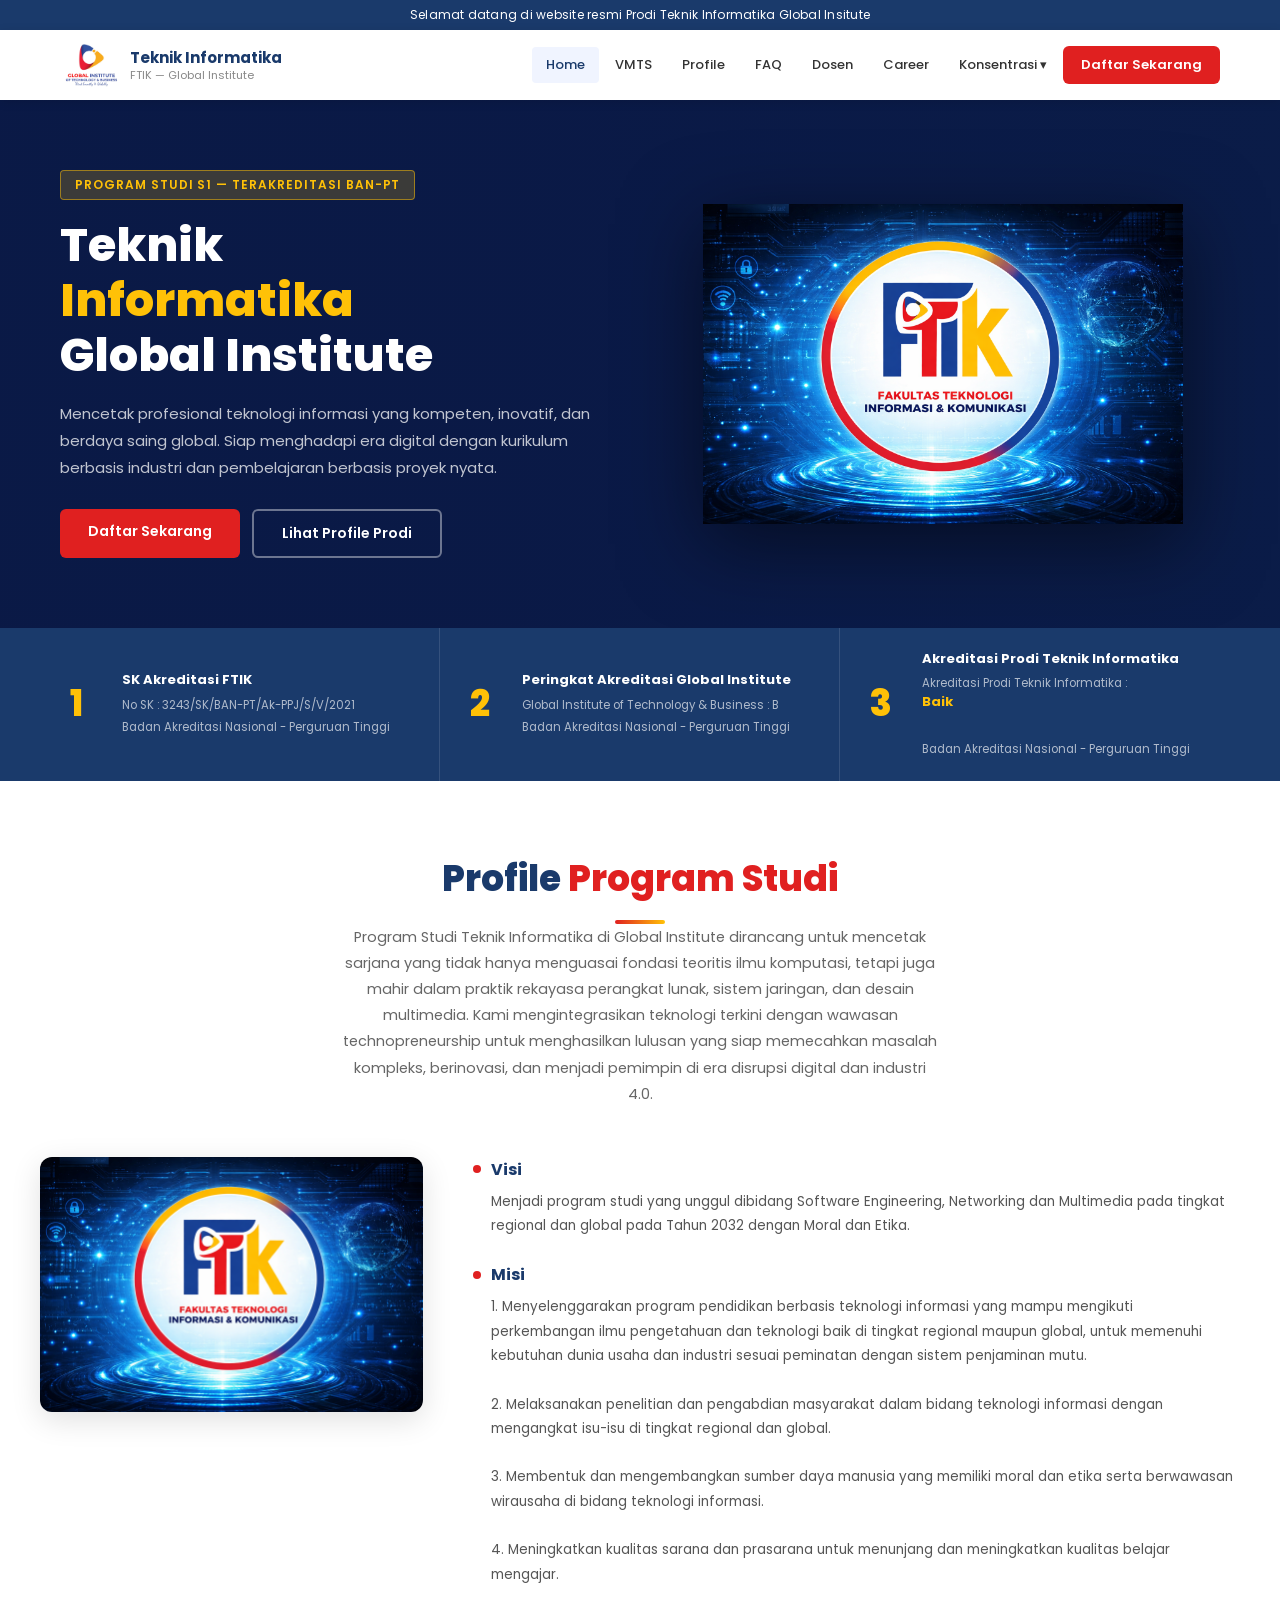
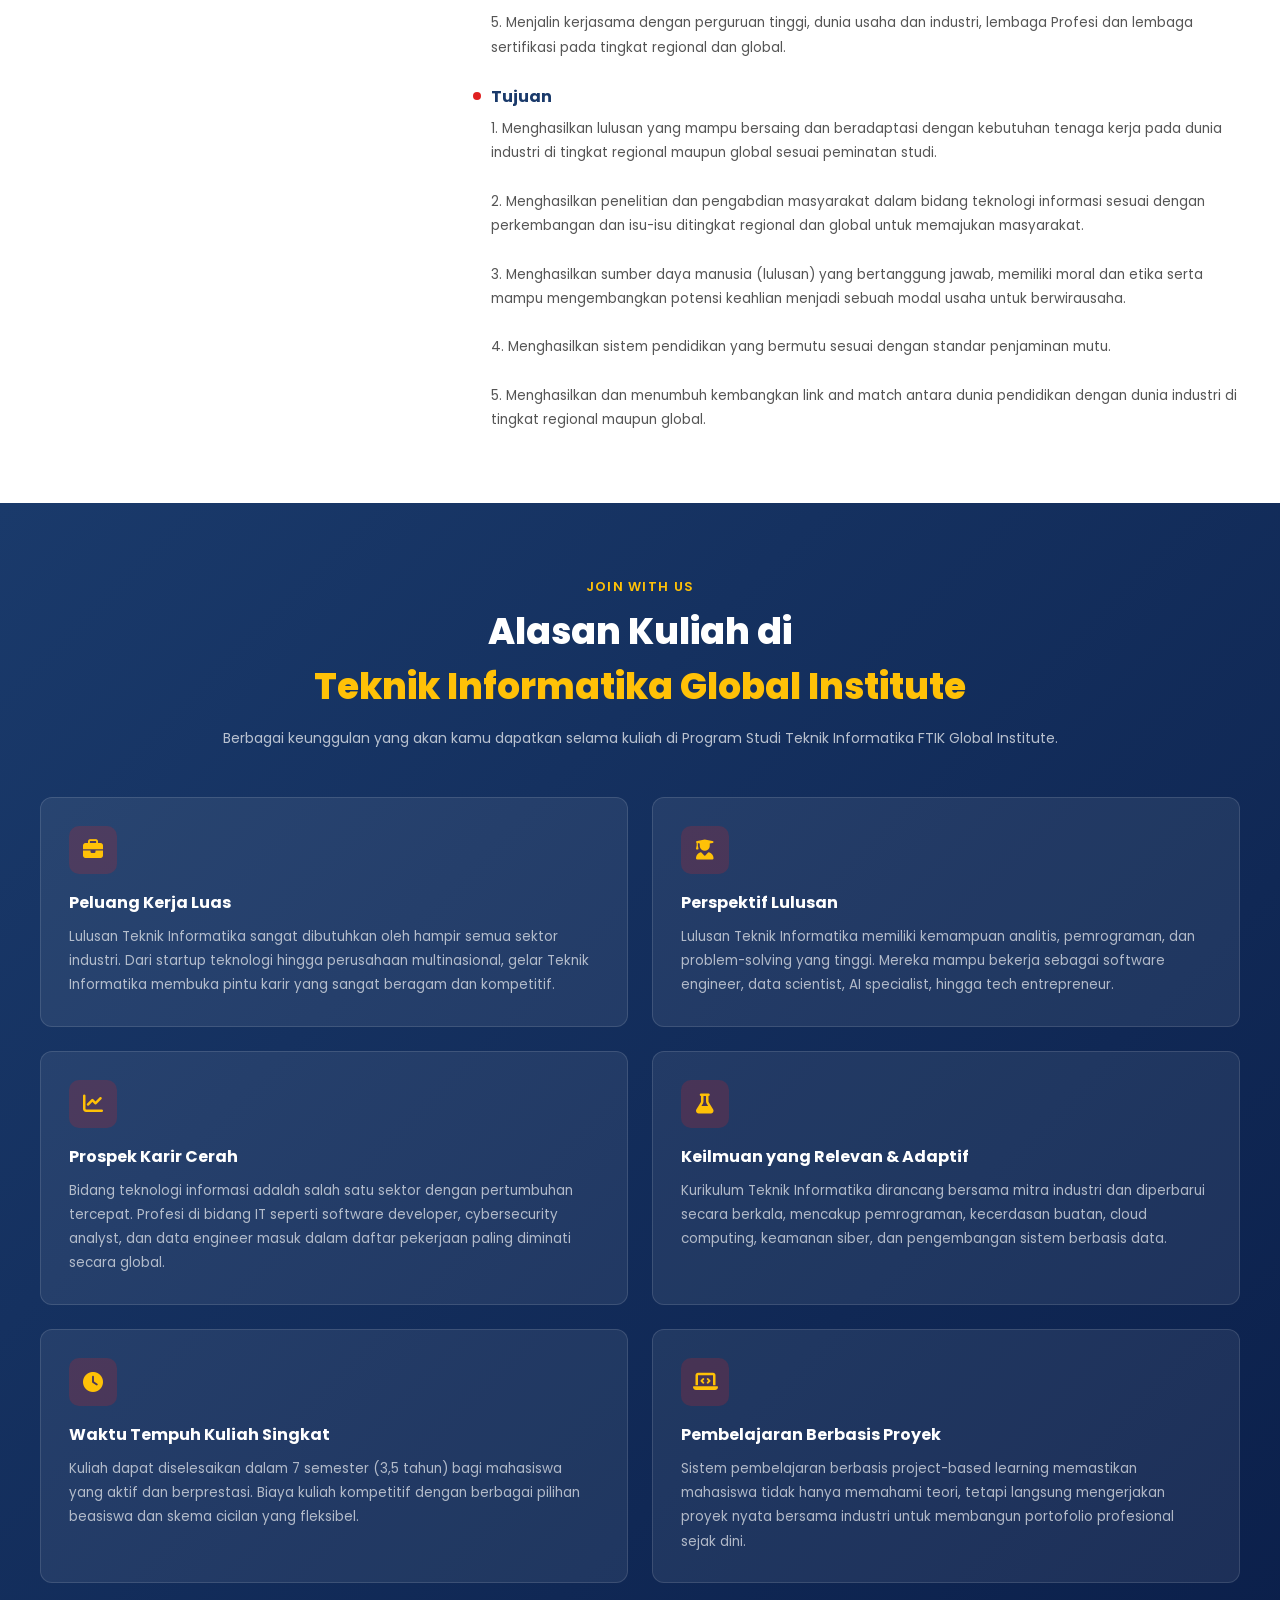
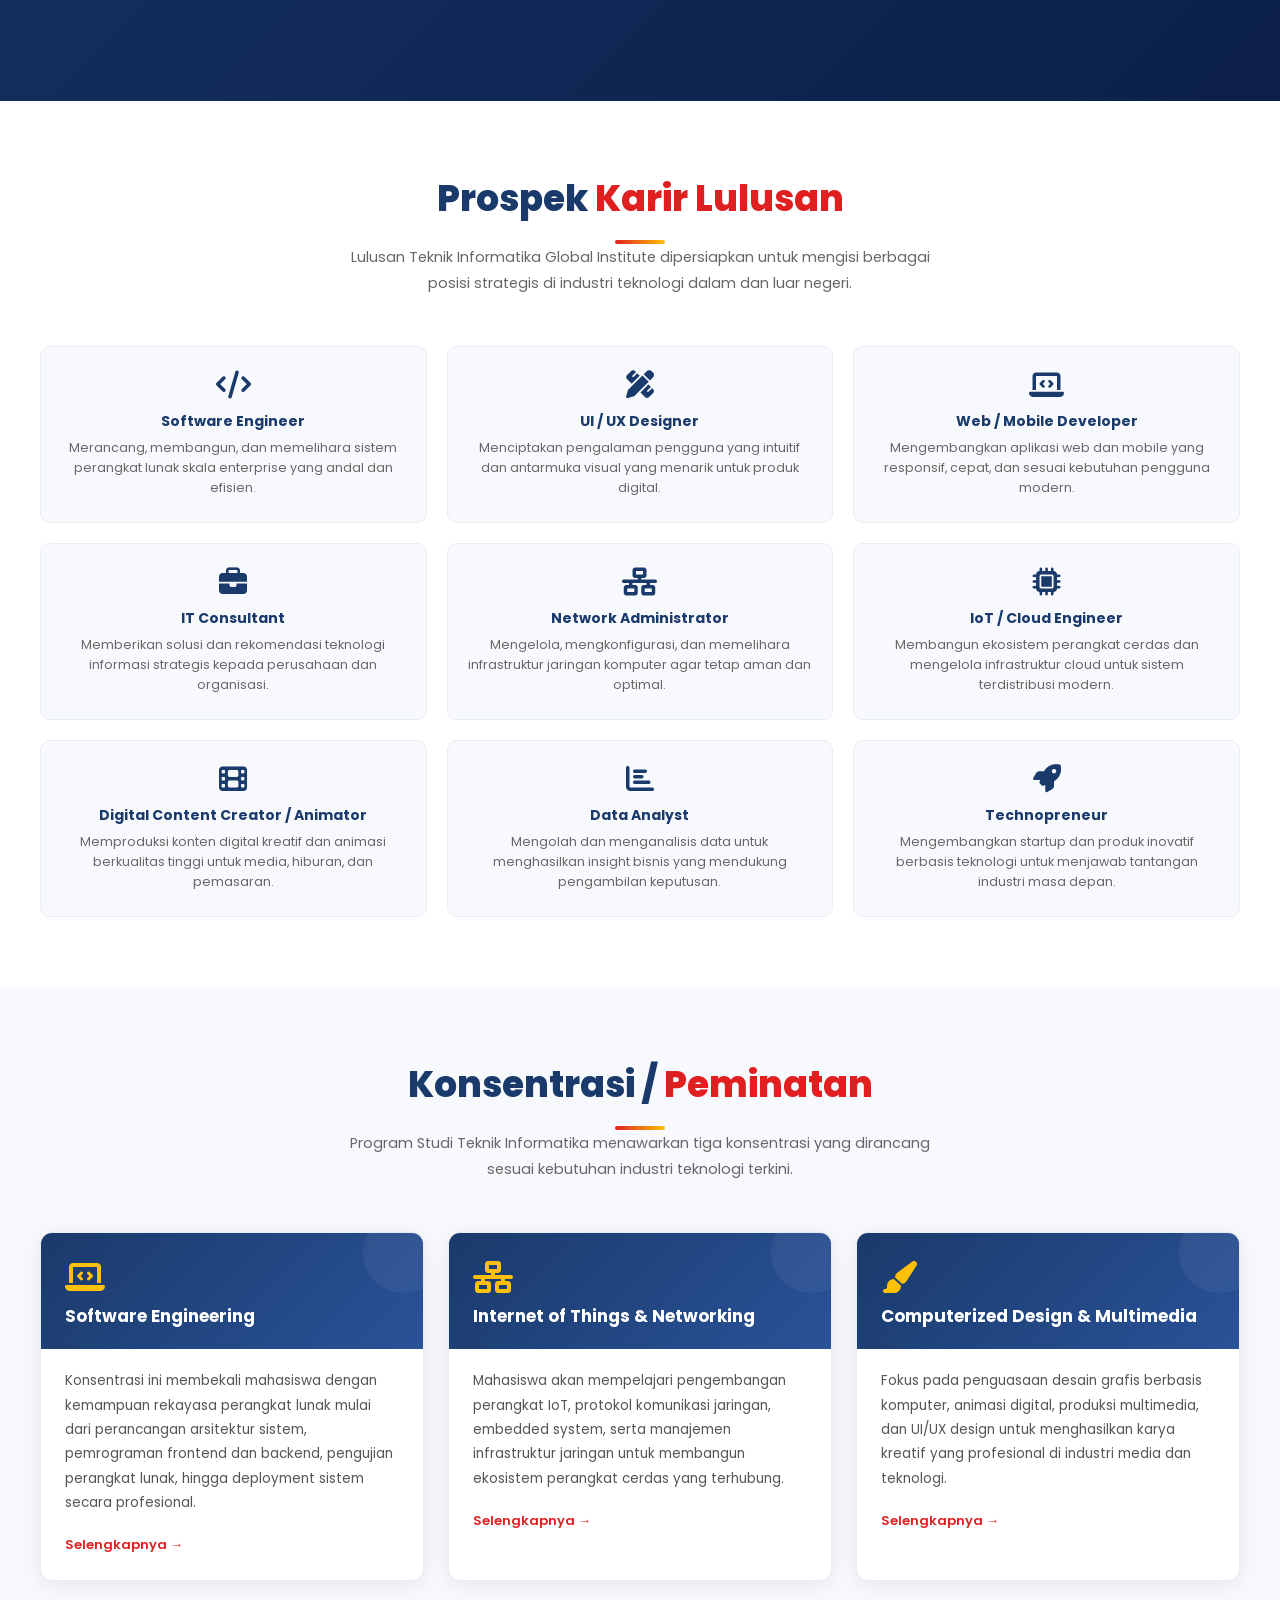
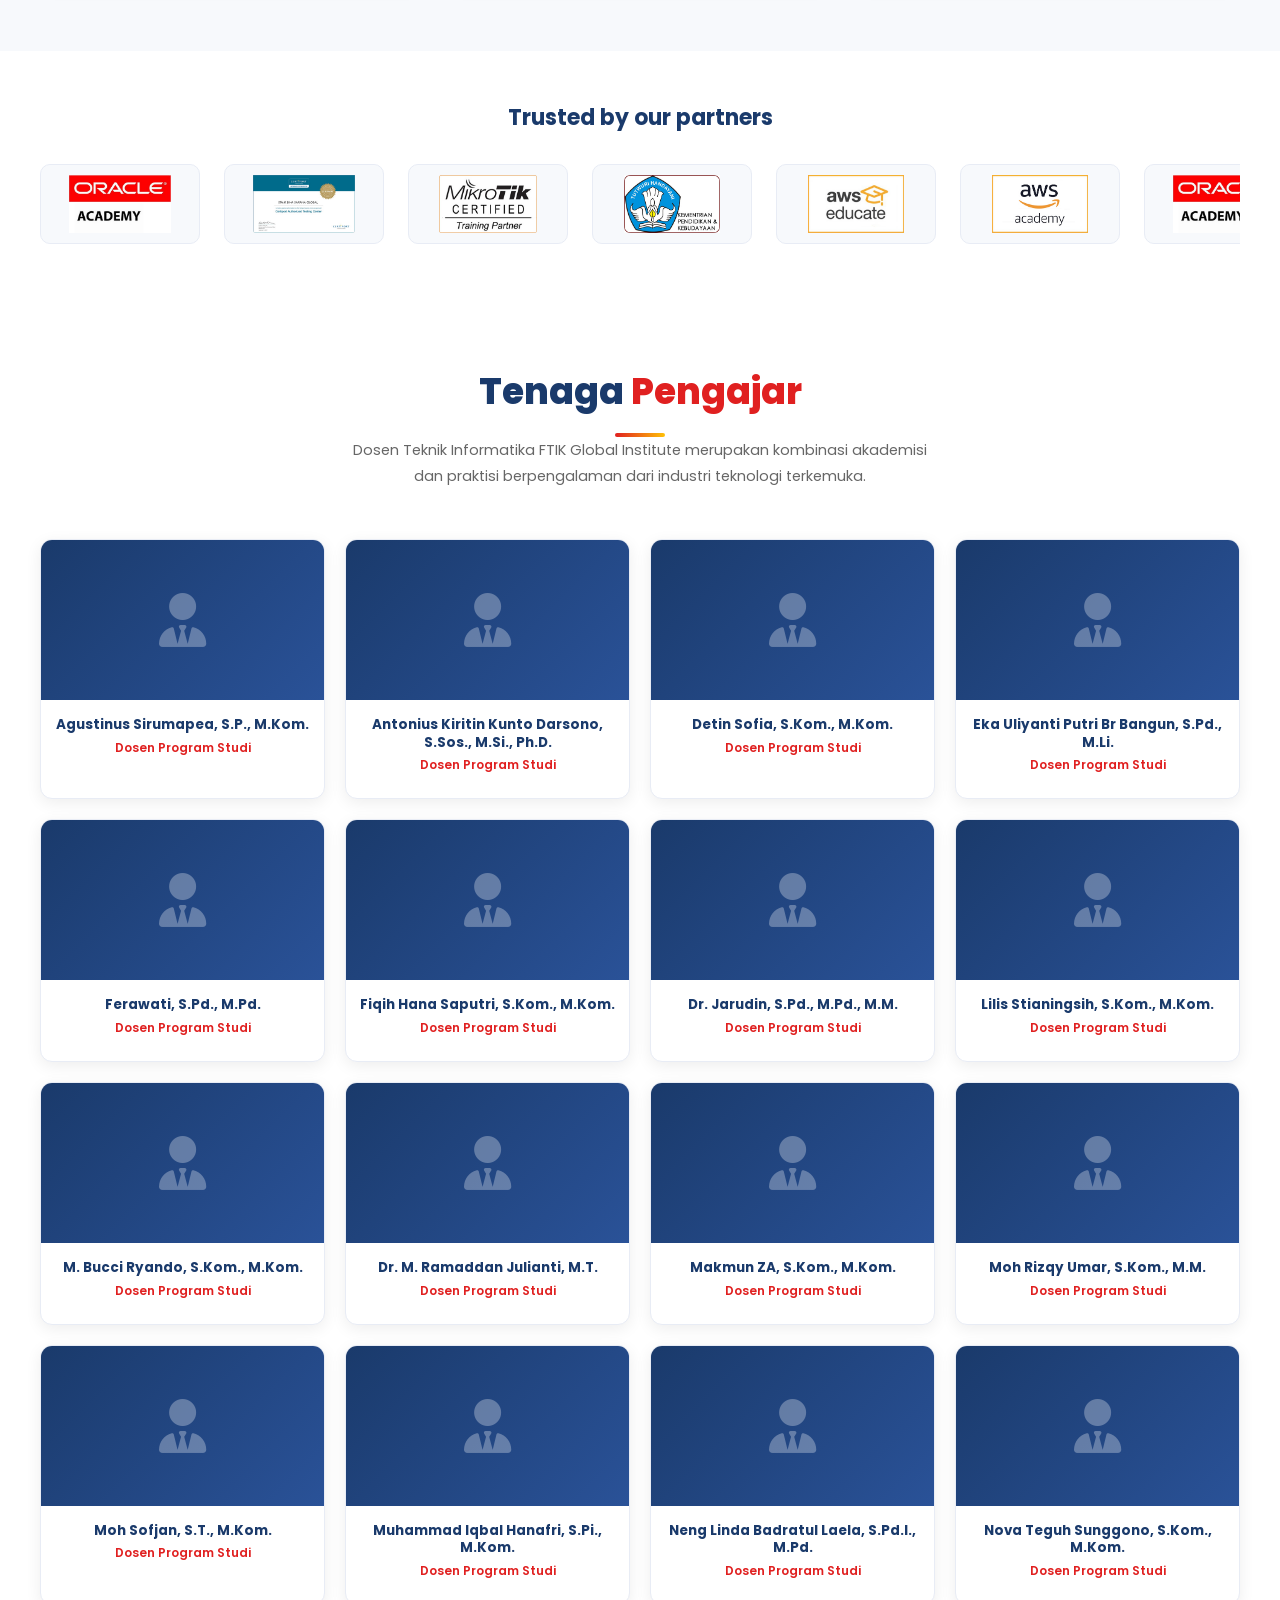
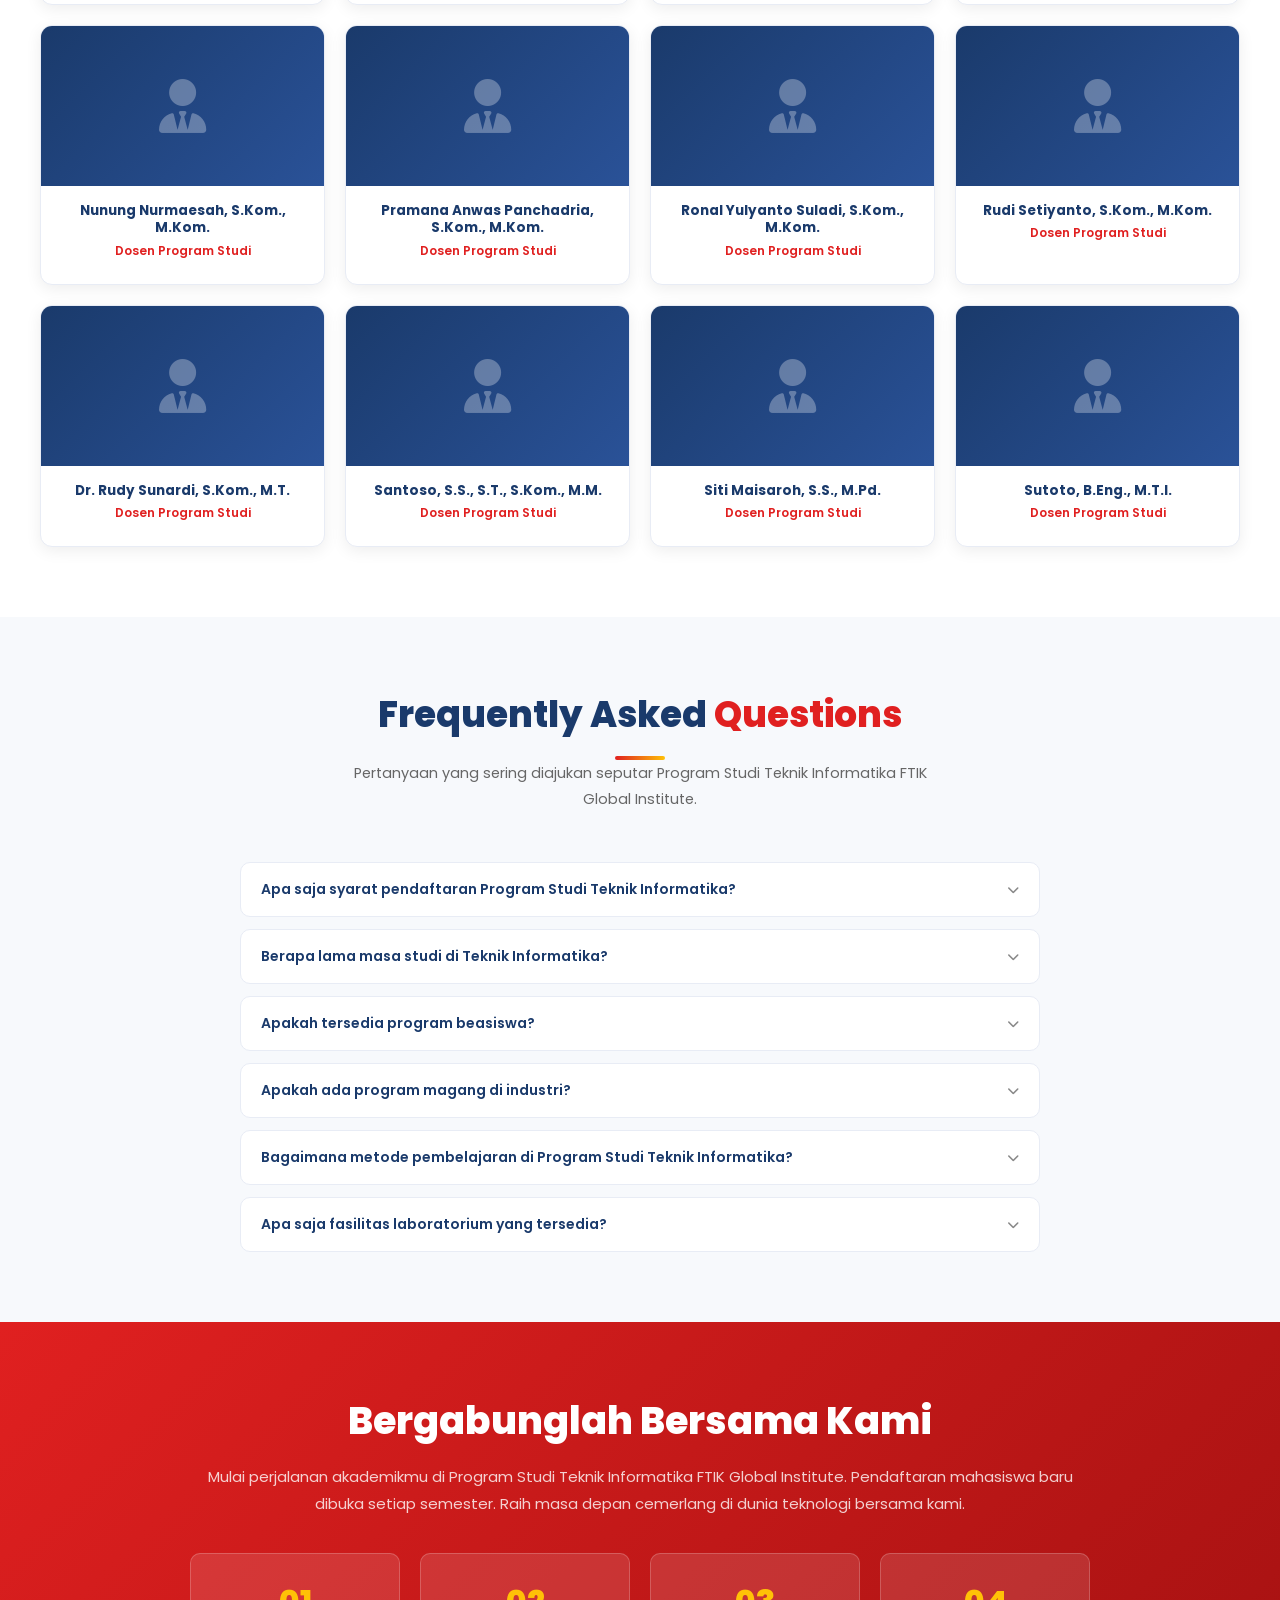
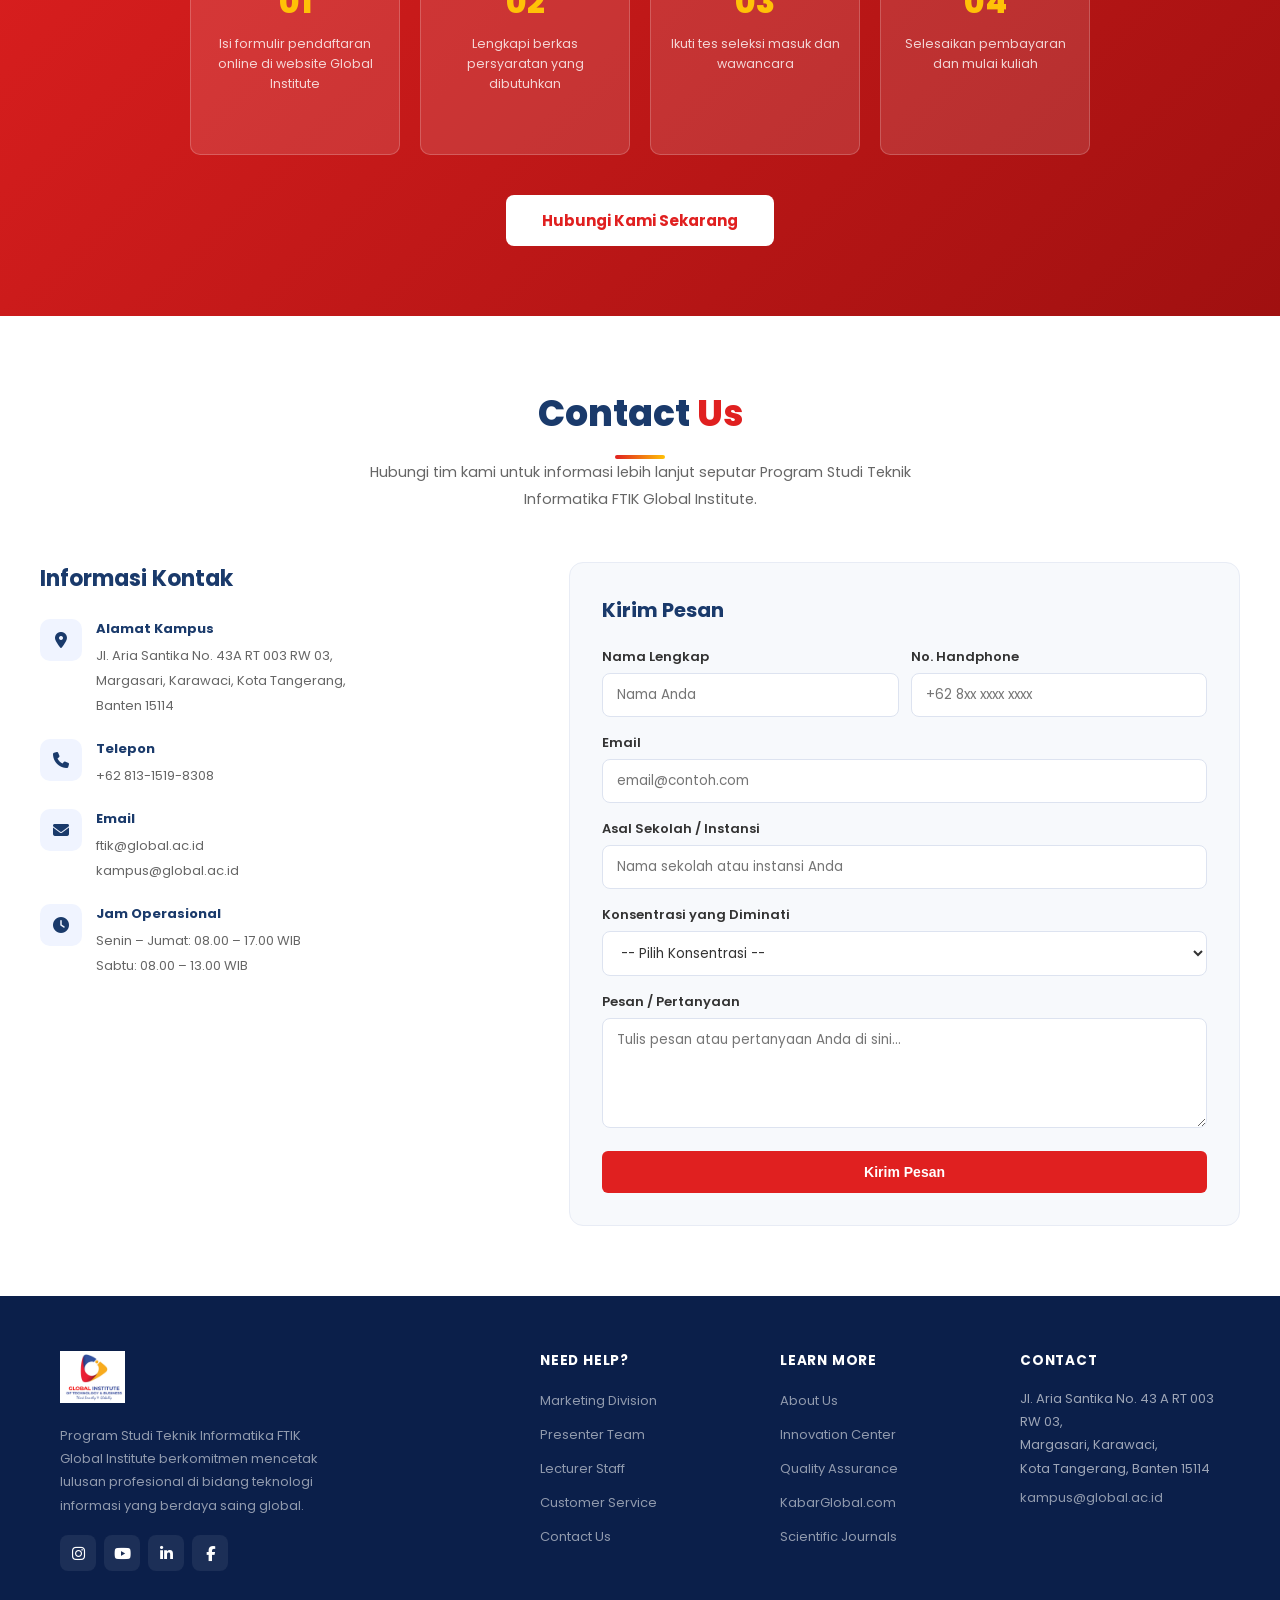
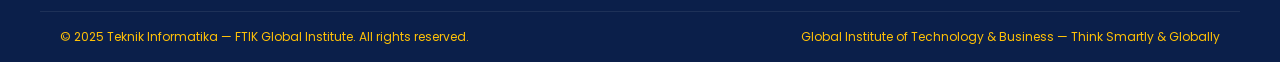
==== commit f19d83b4: "update 3" ====
--- a/index.html
+++ b/index.html
@@ -189,33 +189,48 @@
     <div class="prospek-grid">
       <div class="prospek-card">
         <i class="fas fa-code"></i>
-        <h5>Software Developer</h5>
-        <p>Merancang dan mengembangkan aplikasi web, mobile, dan desktop untuk kebutuhan industri.</p>
-      </div>
-      <div class="prospek-card">
-        <i class="fas fa-brain"></i>
-        <h5>AI &amp; Machine Learning Engineer</h5>
-        <p>Membangun sistem kecerdasan buatan dan model machine learning untuk berbagai domain.</p>
-      </div>
-      <div class="prospek-card">
-        <i class="fas fa-shield-alt"></i>
-        <h5>Cybersecurity Analyst</h5>
-        <p>Melindungi sistem dan data perusahaan dari ancaman siber yang semakin kompleks.</p>
-      </div>
-      <div class="prospek-card">
-        <i class="fas fa-database"></i>
-        <h5>Data Engineer / Scientist</h5>
-        <p>Mengolah dan menganalisis big data untuk menghasilkan insight bisnis yang bernilai tinggi.</p>
-      </div>
-      <div class="prospek-card">
-        <i class="fas fa-cloud"></i>
-        <h5>Cloud &amp; DevOps Engineer</h5>
-        <p>Mengelola infrastruktur cloud dan pipeline CI/CD untuk kebutuhan pengembangan sistem modern.</p>
+        <h5>Software Engineer</h5>
+        <p>Merancang, membangun, dan memelihara sistem perangkat lunak skala enterprise yang andal dan efisien.</p>
+      </div>
+      <div class="prospek-card">
+        <i class="fas fa-pencil-ruler"></i>
+        <h5>UI / UX Designer</h5>
+        <p>Menciptakan pengalaman pengguna yang intuitif dan antarmuka visual yang menarik untuk produk digital.</p>
+      </div>
+      <div class="prospek-card">
+        <i class="fas fa-laptop-code"></i>
+        <h5>Web / Mobile Developer</h5>
+        <p>Mengembangkan aplikasi web dan mobile yang responsif, cepat, dan sesuai kebutuhan pengguna modern.</p>
+      </div>
+      <div class="prospek-card">
+        <i class="fas fa-briefcase"></i>
+        <h5>IT Consultant</h5>
+        <p>Memberikan solusi dan rekomendasi teknologi informasi strategis kepada perusahaan dan organisasi.</p>
       </div>
       <div class="prospek-card">
         <i class="fas fa-network-wired"></i>
-        <h5>Network Engineer</h5>
-        <p>Merancang, membangun, dan mengelola infrastruktur jaringan komputer skala enterprise.</p>
+        <h5>Network Administrator</h5>
+        <p>Mengelola, mengkonfigurasi, dan memelihara infrastruktur jaringan komputer agar tetap aman dan optimal.</p>
+      </div>
+      <div class="prospek-card">
+        <i class="fas fa-microchip"></i>
+        <h5>IoT / Cloud Engineer</h5>
+        <p>Membangun ekosistem perangkat cerdas dan mengelola infrastruktur cloud untuk sistem terdistribusi modern.</p>
+      </div>
+      <div class="prospek-card">
+        <i class="fas fa-film"></i>
+        <h5>Digital Content Creator / Animator</h5>
+        <p>Memproduksi konten digital kreatif dan animasi berkualitas tinggi untuk media, hiburan, dan pemasaran.</p>
+      </div>
+      <div class="prospek-card">
+        <i class="fas fa-chart-bar"></i>
+        <h5>Data Analyst</h5>
+        <p>Mengolah dan menganalisis data untuk menghasilkan insight bisnis yang mendukung pengambilan keputusan.</p>
+      </div>
+      <div class="prospek-card">
+        <i class="fas fa-rocket"></i>
+        <h5>Technopreneur</h5>
+        <p>Mengembangkan startup dan produk inovatif berbasis teknologi untuk menjawab tantangan industri masa depan.</p>
       </div>
     </div>
   </div>
@@ -233,30 +248,30 @@
       <div class="konsentrasi-card">
         <div class="konsentrasi-top">
           <i class="fas fa-laptop-code"></i>
-          <h4>Rekayasa Perangkat Lunak</h4>
+          <h4>Software Engineering</h4>
         </div>
         <div class="konsentrasi-body">
-          <p>Konsentrasi ini membekali mahasiswa dengan kemampuan pengembangan aplikasi mulai dari perancangan arsitektur sistem, pemrograman frontend dan backend, pengujian perangkat lunak, hingga deployment sistem secara profesional.</p>
+          <p>Konsentrasi ini membekali mahasiswa dengan kemampuan rekayasa perangkat lunak mulai dari perancangan arsitektur sistem, pemrograman frontend dan backend, pengujian perangkat lunak, hingga deployment sistem secara profesional.</p>
           <a href="#">Selengkapnya &rarr;</a>
         </div>
       </div>
       <div class="konsentrasi-card">
         <div class="konsentrasi-top">
-          <i class="fas fa-robot"></i>
-          <h4>Kecerdasan Buatan &amp; Data Science</h4>
+          <i class="fas fa-network-wired"></i>
+          <h4>Internet of Things &amp; Networking</h4>
         </div>
         <div class="konsentrasi-body">
-          <p>Mahasiswa akan mempelajari algoritma machine learning, deep learning, natural language processing, dan teknik analisis data besar untuk membangun sistem cerdas yang mampu mengambil keputusan secara otomatis.</p>
+          <p>Mahasiswa akan mempelajari pengembangan perangkat IoT, protokol komunikasi jaringan, embedded system, serta manajemen infrastruktur jaringan untuk membangun ekosistem perangkat cerdas yang terhubung.</p>
           <a href="#">Selengkapnya &rarr;</a>
         </div>
       </div>
       <div class="konsentrasi-card">
         <div class="konsentrasi-top">
-          <i class="fas fa-lock"></i>
-          <h4>Keamanan Sistem &amp; Jaringan</h4>
+          <i class="fas fa-paint-brush"></i>
+          <h4>Computerized Design &amp; Multimedia</h4>
         </div>
         <div class="konsentrasi-body">
-          <p>Fokus pada penguasaan teknik keamanan siber, ethical hacking, forensik digital, kriptografi, dan manajemen keamanan jaringan untuk melindungi aset digital perusahaan dari berbagai ancaman siber.</p>
+          <p>Fokus pada penguasaan desain grafis berbasis komputer, animasi digital, produksi multimedia, dan UI/UX design untuk menghasilkan karya kreatif yang profesional di industri media dan teknologi.</p>
           <a href="#">Selengkapnya &rarr;</a>
         </div>
       </div>
@@ -270,22 +285,18 @@
     <h3>Trusted by our partners</h3>
     <div class="partners-track-outer">
       <div class="partners-track" id="partnerTrack">
-        <div class="partner-logo">PT Telkom Indonesia</div>
-        <div class="partner-logo">Gojek Technology</div>
-        <div class="partner-logo">Tokopedia</div>
-        <div class="partner-logo">Bukalapak</div>
-        <div class="partner-logo">Traveloka</div>
-        <div class="partner-logo">Bank BCA</div>
-        <div class="partner-logo">PT Indosat</div>
-        <div class="partner-logo">Grab Indonesia</div>
-        <div class="partner-logo">PT Telkom Indonesia</div>
-        <div class="partner-logo">Gojek Technology</div>
-        <div class="partner-logo">Tokopedia</div>
-        <div class="partner-logo">Bukalapak</div>
-        <div class="partner-logo">Traveloka</div>
-        <div class="partner-logo">Bank BCA</div>
-        <div class="partner-logo">PT Indosat</div>
-        <div class="partner-logo">Grab Indonesia</div>
+        <div class="partner-logo"><img src="img/partner/ker1.jpg" alt="Partner 1"></div>
+        <div class="partner-logo"><img src="img/partner/ker2.jpg" alt="Partner 2"></div>
+        <div class="partner-logo"><img src="img/partner/ker3.jpg" alt="Partner 3"></div>
+        <div class="partner-logo"><img src="img/partner/ker4.jpg" alt="Partner 4"></div>
+        <div class="partner-logo"><img src="img/partner/ker5.jpg" alt="Partner 5"></div>
+        <div class="partner-logo"><img src="img/partner/ker6.jpg" alt="Partner 6"></div>
+        <div class="partner-logo"><img src="img/partner/ker1.jpg" alt="Partner 1"></div>
+        <div class="partner-logo"><img src="img/partner/ker2.jpg" alt="Partner 2"></div>
+        <div class="partner-logo"><img src="img/partner/ker3.jpg" alt="Partner 3"></div>
+        <div class="partner-logo"><img src="img/partner/ker4.jpg" alt="Partner 4"></div>
+        <div class="partner-logo"><img src="img/partner/ker5.jpg" alt="Partner 5"></div>
+        <div class="partner-logo"><img src="img/partner/ker6.jpg" alt="Partner 6"></div>
       </div>
     </div>
   </div>
--- a/css/style.css
+++ b/css/style.css
@@ -372,7 +372,15 @@
   color:#1a3a6b;
   padding:10px;
   text-align:center;
-}
+  overflow:hidden;
+}
+.partner-logo img {
+  width:100%;
+  height:100%;
+  object-fit:contain;
+  transition:opacity 0.2s;
+}
+.partner-logo img:hover { opacity:0.8; }
 
 /* ===== FAQ ===== */
 .faq-list { max-width:800px; margin:0 auto; display:flex; flex-direction:column; gap:12px; }
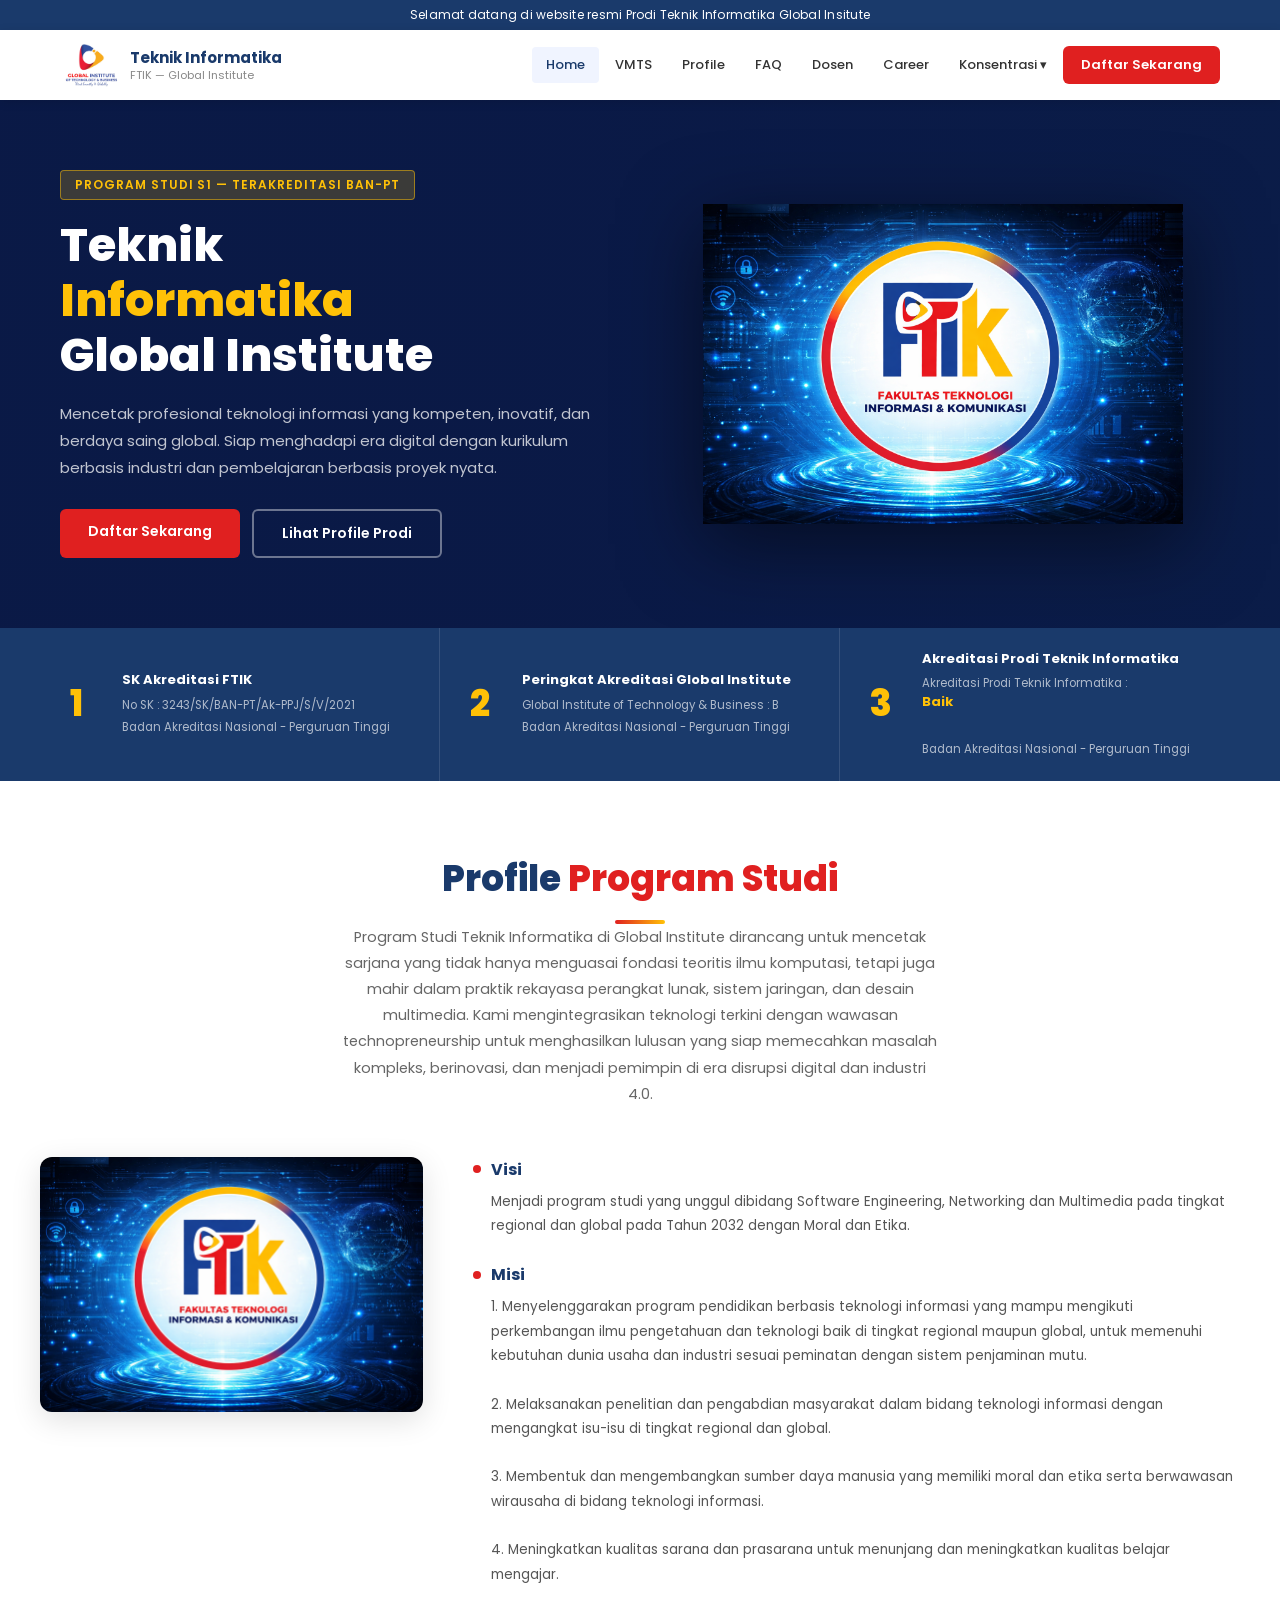
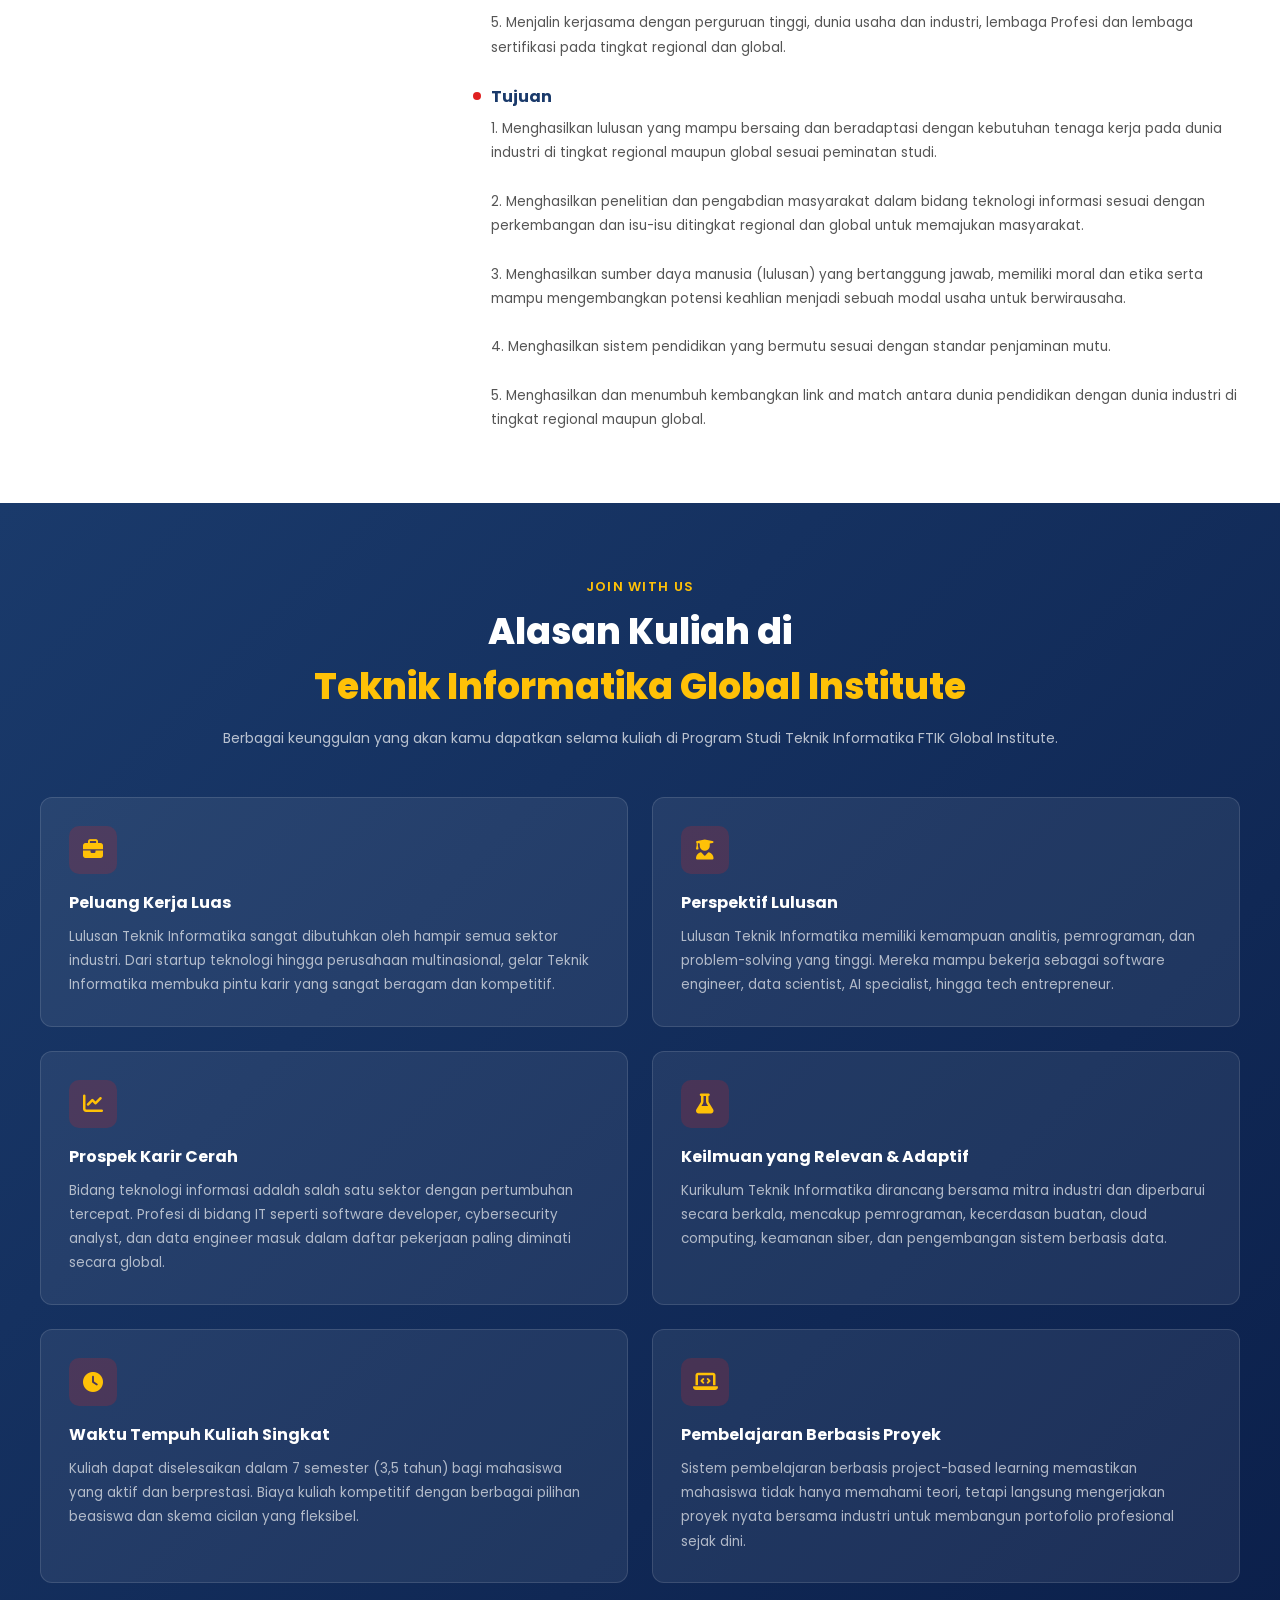
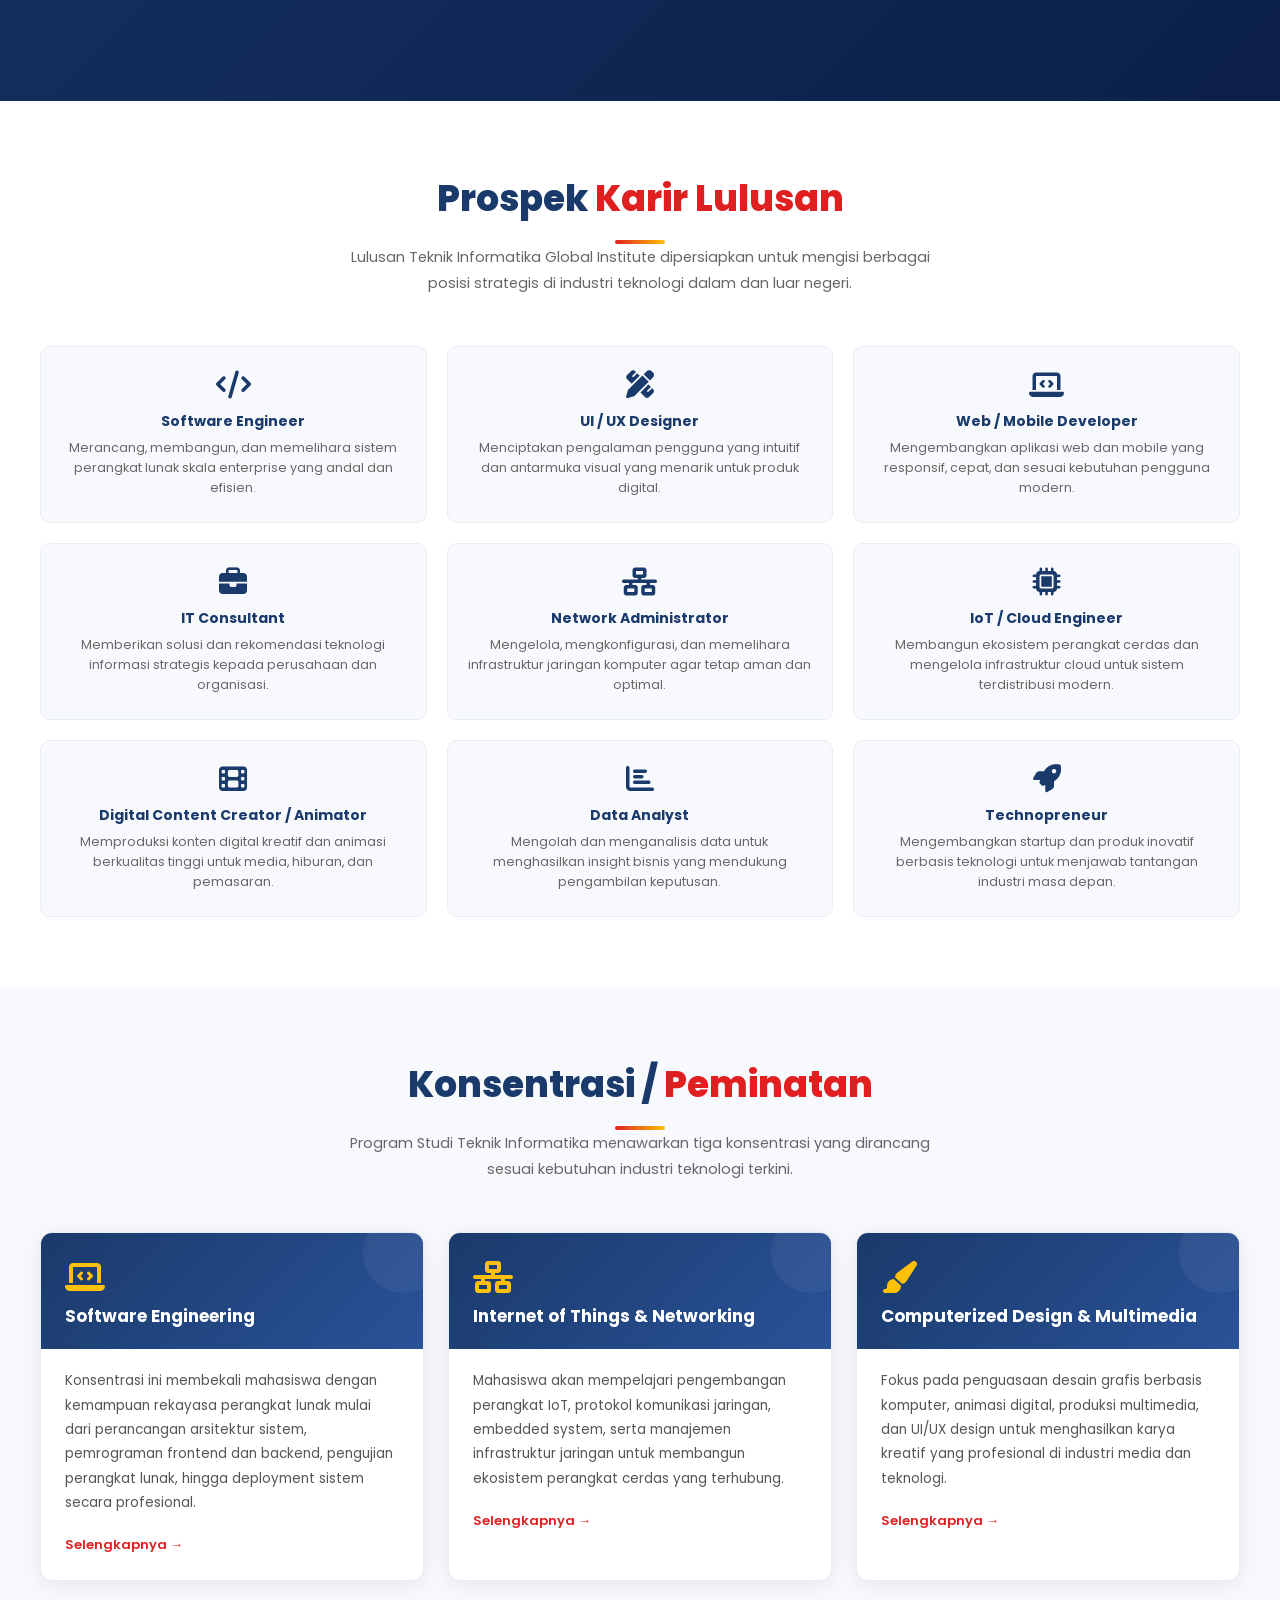
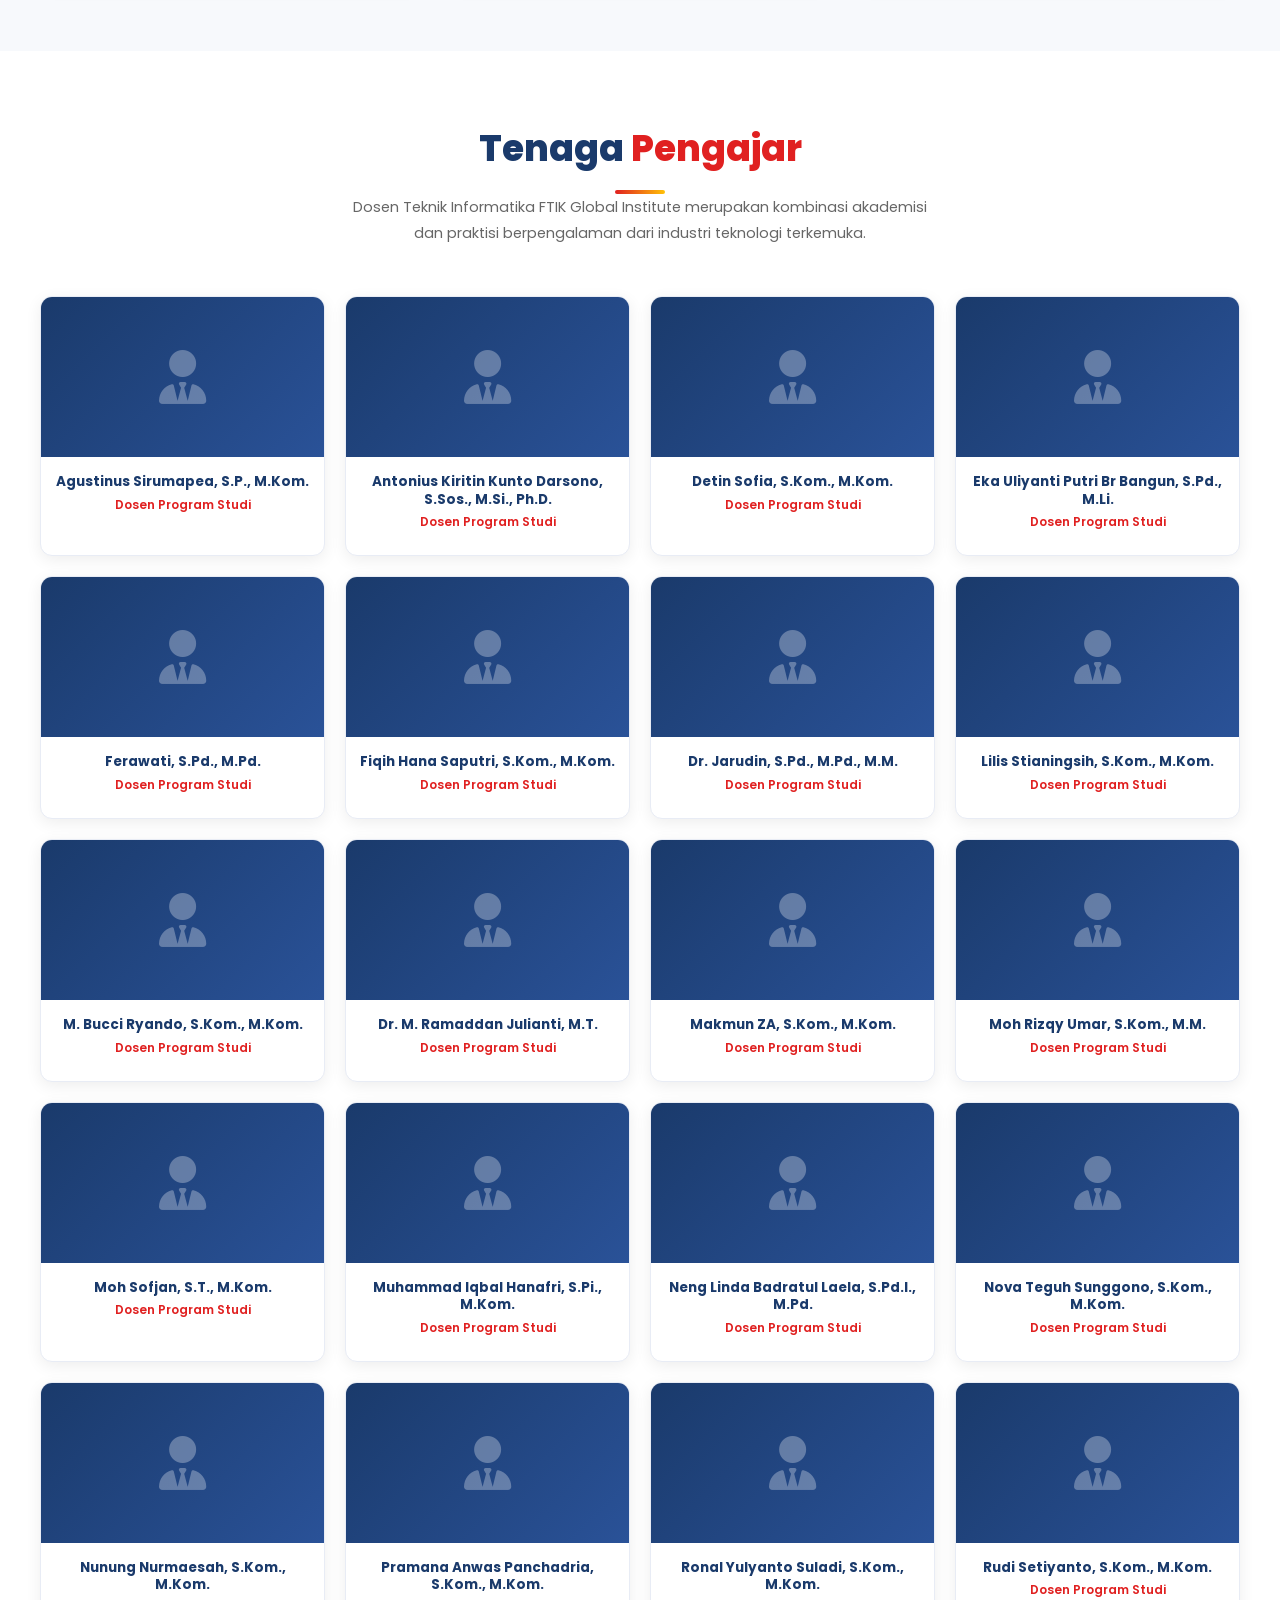
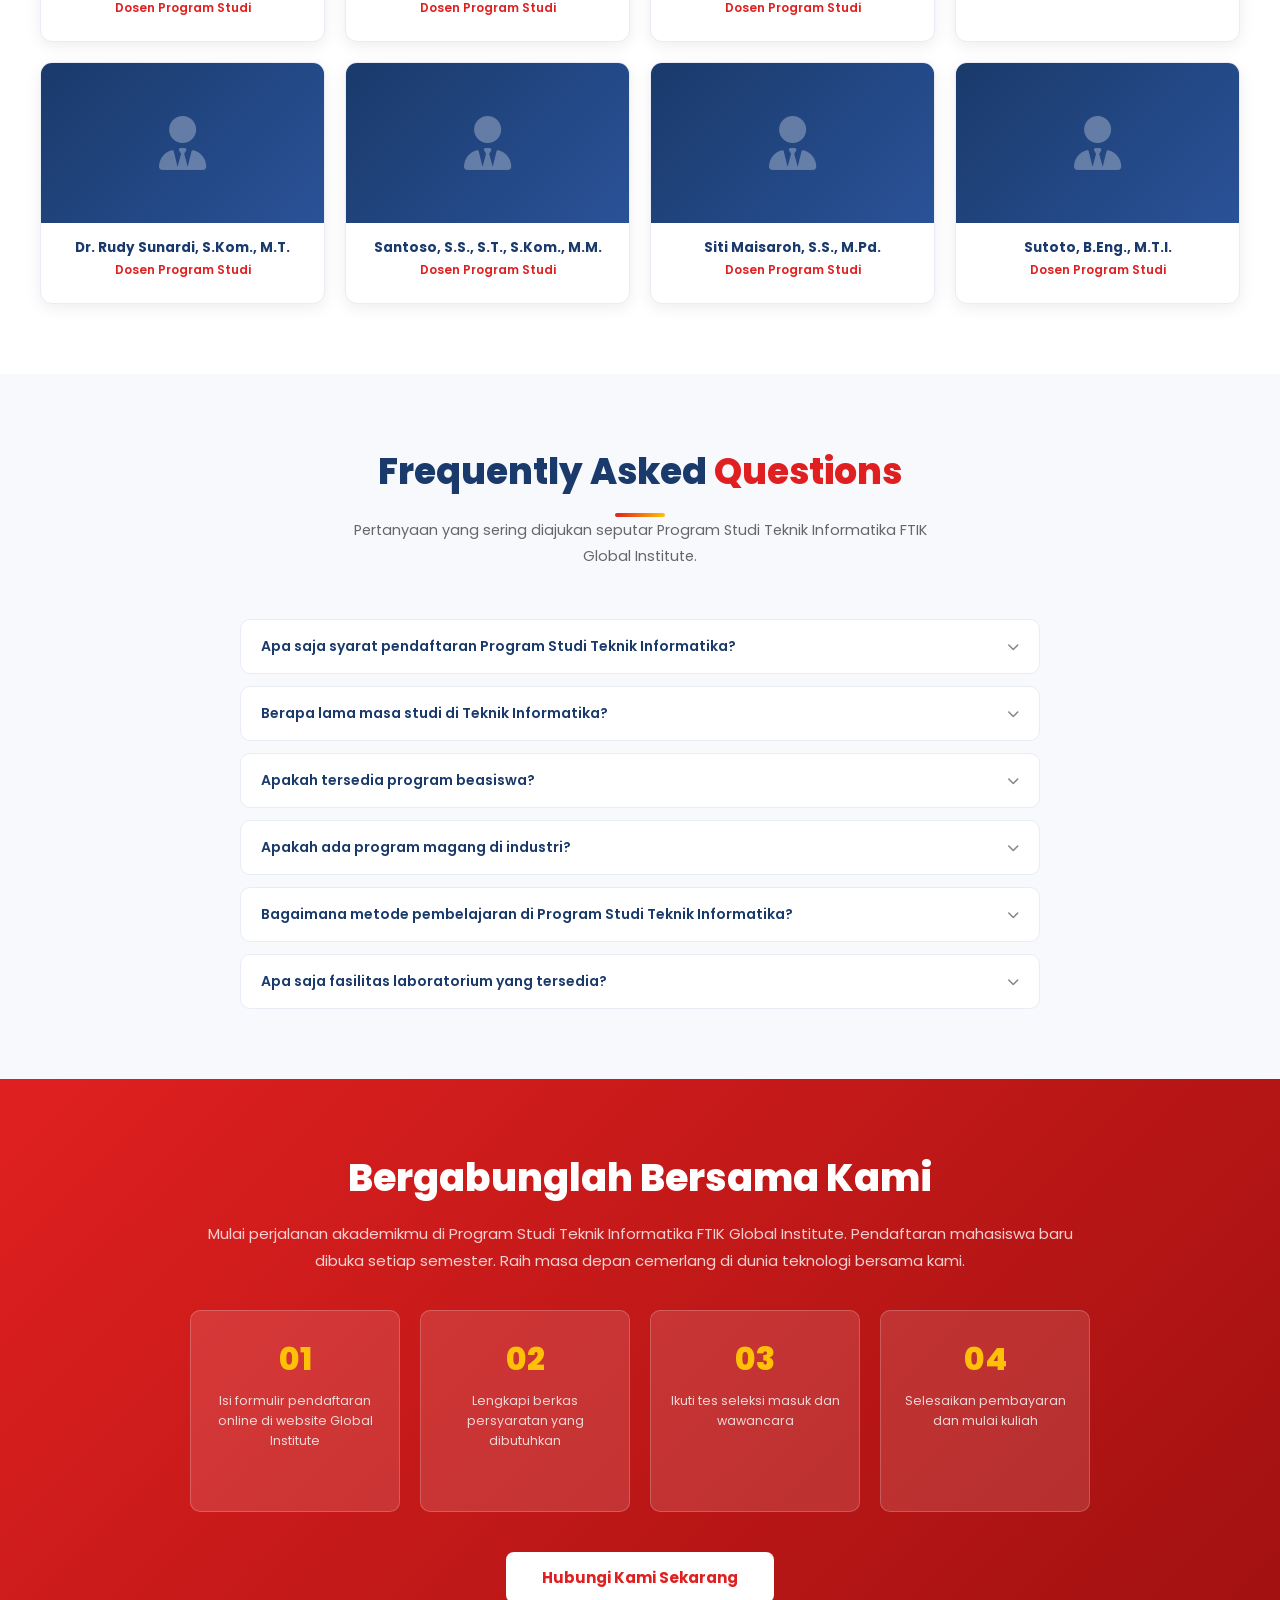
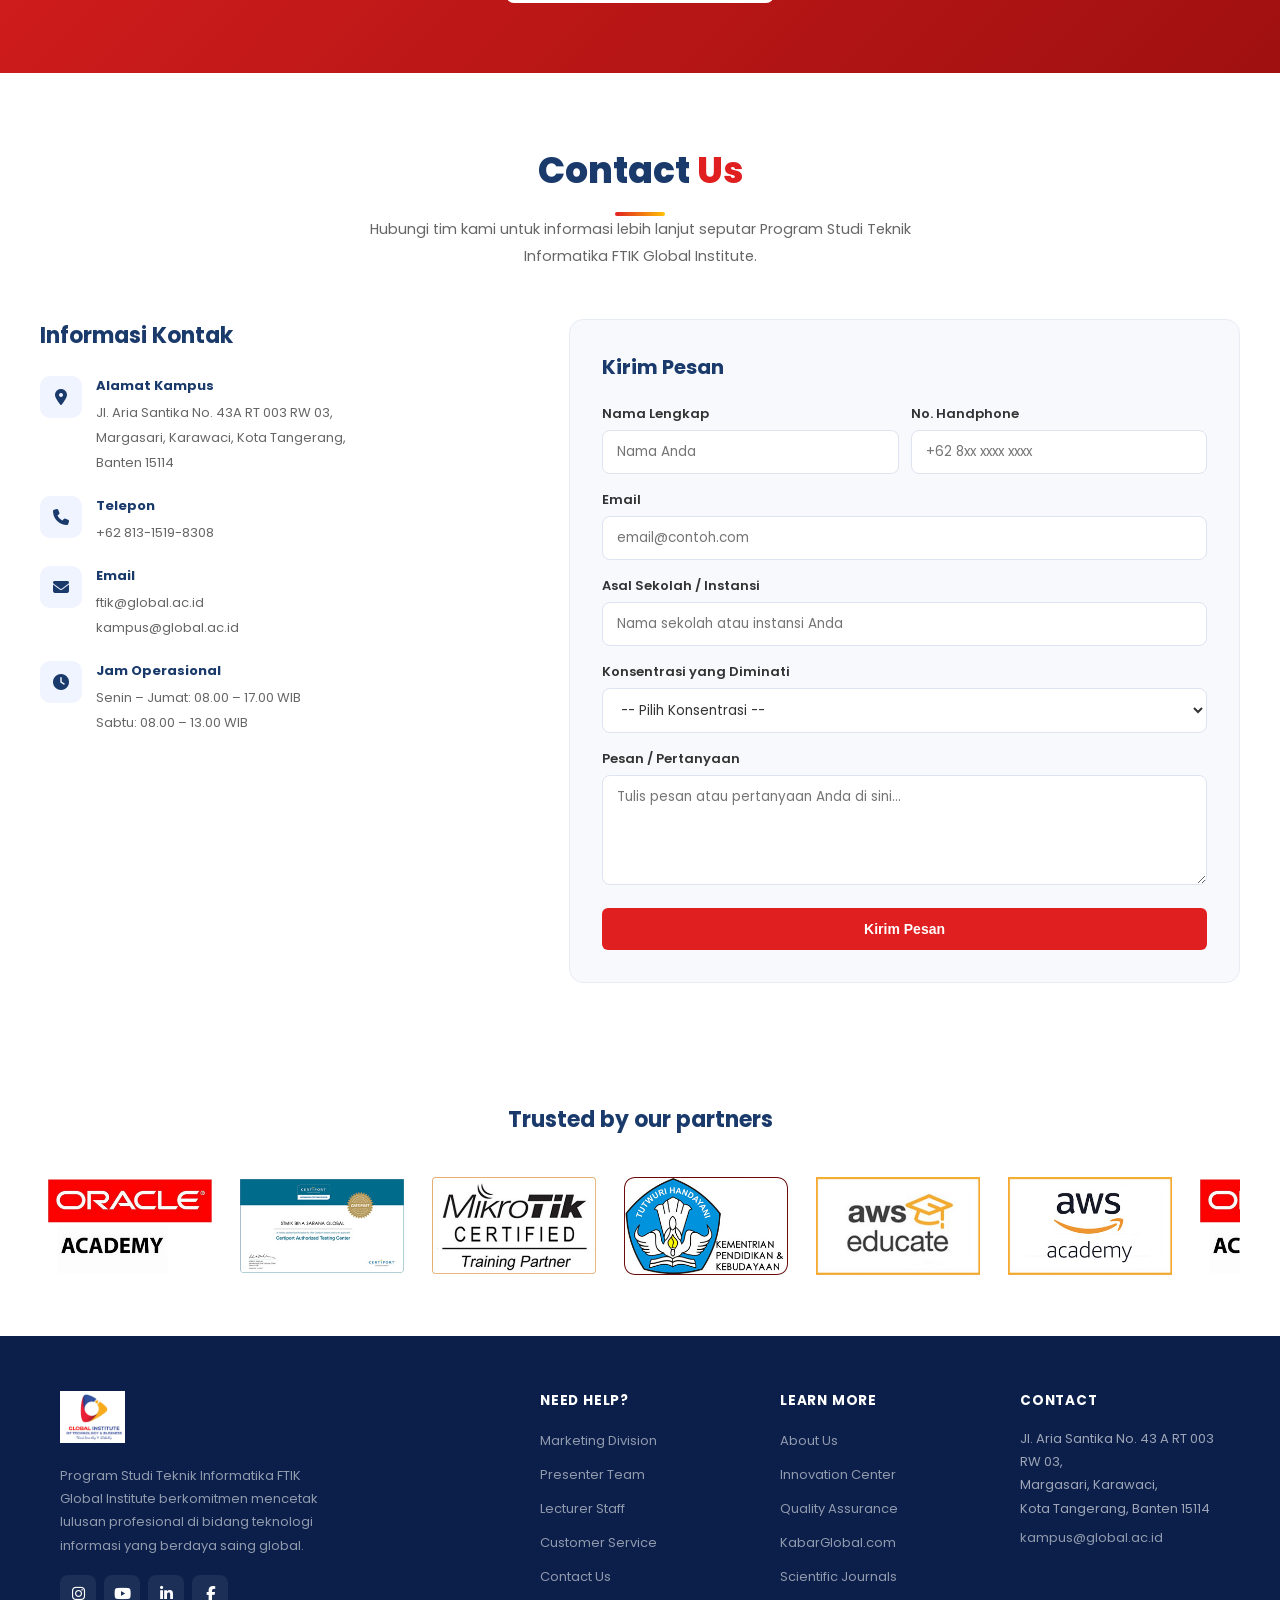
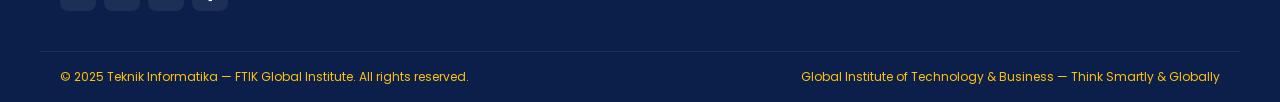
==== commit d0fe9bb4: "update 6" ====
--- a/index.html
+++ b/index.html
@@ -274,6 +274,331 @@
           <p>Fokus pada penguasaan desain grafis berbasis komputer, animasi digital, produksi multimedia, dan UI/UX design untuk menghasilkan karya kreatif yang profesional di industri media dan teknologi.</p>
           <a href="#">Selengkapnya &rarr;</a>
         </div>
+      </div>
+    </div>
+  </div>
+</section>
+
+<!-- DOSEN -->
+<section class="section" id="dosen">
+  <div class="container">
+    <div class="section-header">
+      <h2>Tenaga <span>Pengajar</span></h2>
+      <div class="divider"></div>
+      <p>Dosen Teknik Informatika FTIK Global Institute merupakan kombinasi akademisi dan praktisi berpengalaman dari industri teknologi terkemuka.</p>
+    </div>
+    <div class="dosen-grid">
+      <div class="dosen-card">
+        <div class="dosen-photo"><i class="fas fa-user-tie"></i></div>
+        <div class="dosen-info">
+          <h5>Agustinus Sirumapea, S.P., M.Kom.</h5>
+          <div class="jabatan">Dosen Program Studi</div>
+          <!-- <div class="keahlian">AI &amp; Machine Learning</div> -->
+        </div>
+      </div>
+      <div class="dosen-card">
+        <div class="dosen-photo"><i class="fas fa-user-tie"></i></div>
+        <div class="dosen-info">
+          <h5>Antonius Kiritin Kunto Darsono, S.Sos., M.Si., Ph.D.</h5>
+          <div class="jabatan">Dosen Program Studi</div>
+        </div>
+      </div>
+      <div class="dosen-card">
+        <div class="dosen-photo"><i class="fas fa-user-tie"></i></div>
+        <div class="dosen-info">
+          <h5>Detin Sofia, S.Kom., M.Kom.</h5>
+          <div class="jabatan">Dosen Program Studi</div>
+        </div>
+      </div>
+      <div class="dosen-card">
+        <div class="dosen-photo"><i class="fas fa-user-tie"></i></div>
+        <div class="dosen-info">
+          <h5>Eka Uliyanti Putri Br Bangun, S.Pd., M.Li.</h5>
+          <div class="jabatan">Dosen Program Studi</div>
+        </div>
+      </div>
+      <div class="dosen-card">
+        <div class="dosen-photo"><i class="fas fa-user-tie"></i></div>
+        <div class="dosen-info">
+          <h5>Ferawati, S.Pd., M.Pd.</h5>
+          <div class="jabatan">Dosen Program Studi</div>
+        </div>
+      </div>
+      <div class="dosen-card">
+        <div class="dosen-photo"><i class="fas fa-user-tie"></i></div>
+        <div class="dosen-info">
+          <h5>Fiqih Hana Saputri, S.Kom., M.Kom.</h5>
+          <div class="jabatan">Dosen Program Studi</div>
+        </div>
+      </div>
+      <div class="dosen-card">
+        <div class="dosen-photo"><i class="fas fa-user-tie"></i></div>
+        <div class="dosen-info">
+          <h5>Dr. Jarudin, S.Pd., M.Pd., M.M.</h5>
+          <div class="jabatan">Dosen Program Studi</div>
+        </div>
+      </div>
+      <div class="dosen-card">
+        <div class="dosen-photo"><i class="fas fa-user-tie"></i></div>
+        <div class="dosen-info">
+          <h5>Lilis Stianingsih, S.Kom., M.Kom.</h5>
+          <div class="jabatan">Dosen Program Studi</div>
+        </div>
+      </div>
+      <div class="dosen-card">
+        <div class="dosen-photo"><i class="fas fa-user-tie"></i></div>
+        <div class="dosen-info">
+          <h5>M. Bucci Ryando, S.Kom., M.Kom.</h5>
+          <div class="jabatan">Dosen Program Studi</div>
+        </div>
+      </div>
+      <div class="dosen-card">
+        <div class="dosen-photo"><i class="fas fa-user-tie"></i></div>
+        <div class="dosen-info">
+          <h5>Dr. M. Ramaddan Julianti, M.T.</h5>
+          <div class="jabatan">Dosen Program Studi</div>
+        </div>
+      </div>
+      <div class="dosen-card">
+        <div class="dosen-photo"><i class="fas fa-user-tie"></i></div>
+        <div class="dosen-info">
+          <h5>Makmun ZA, S.Kom., M.Kom.</h5>
+          <div class="jabatan">Dosen Program Studi</div>
+        </div>
+      </div>
+      <div class="dosen-card">
+        <div class="dosen-photo"><i class="fas fa-user-tie"></i></div>
+        <div class="dosen-info">
+          <h5>Moh Rizqy Umar, S.Kom., M.M.</h5>
+          <div class="jabatan">Dosen Program Studi</div>
+        </div>
+      </div>
+      <div class="dosen-card">
+        <div class="dosen-photo"><i class="fas fa-user-tie"></i></div>
+        <div class="dosen-info">
+          <h5>Moh Sofjan, S.T., M.Kom.</h5>
+          <div class="jabatan">Dosen Program Studi</div>
+        </div>
+      </div>
+      <div class="dosen-card">
+        <div class="dosen-photo"><i class="fas fa-user-tie"></i></div>
+        <div class="dosen-info">
+          <h5>Muhammad Iqbal Hanafri, S.Pi., M.Kom.</h5>
+          <div class="jabatan">Dosen Program Studi</div>
+        </div>
+      </div>
+      <div class="dosen-card">
+        <div class="dosen-photo"><i class="fas fa-user-tie"></i></div>
+        <div class="dosen-info">
+          <h5>Neng Linda Badratul Laela, S.Pd.I., M.Pd.</h5>
+          <div class="jabatan">Dosen Program Studi</div>
+        </div>
+      </div>
+      <div class="dosen-card">
+        <div class="dosen-photo"><i class="fas fa-user-tie"></i></div>
+        <div class="dosen-info">
+          <h5>Nova Teguh Sunggono, S.Kom., M.Kom.</h5>
+          <div class="jabatan">Dosen Program Studi</div>
+        </div>
+      </div>
+      <div class="dosen-card">
+        <div class="dosen-photo"><i class="fas fa-user-tie"></i></div>
+        <div class="dosen-info">
+          <h5>Nunung Nurmaesah, S.Kom., M.Kom.</h5>
+          <div class="jabatan">Dosen Program Studi</div>
+        </div>
+      </div>
+      <div class="dosen-card">
+        <div class="dosen-photo"><i class="fas fa-user-tie"></i></div>
+        <div class="dosen-info">
+          <h5>Pramana Anwas Panchadria, S.Kom., M.Kom.</h5>
+          <div class="jabatan">Dosen Program Studi</div>
+        </div>
+      </div>
+      <div class="dosen-card">
+        <div class="dosen-photo"><i class="fas fa-user-tie"></i></div>
+        <div class="dosen-info">
+          <h5>Ronal Yulyanto Suladi, S.Kom., M.Kom.</h5>
+          <div class="jabatan">Dosen Program Studi</div>
+        </div>
+      </div>
+      <div class="dosen-card">
+        <div class="dosen-photo"><i class="fas fa-user-tie"></i></div>
+        <div class="dosen-info">
+          <h5>Rudi Setiyanto, S.Kom., M.Kom.</h5>
+          <div class="jabatan">Dosen Program Studi</div>
+        </div>
+      </div>
+      <div class="dosen-card">
+        <div class="dosen-photo"><i class="fas fa-user-tie"></i></div>
+        <div class="dosen-info">
+          <h5>Dr. Rudy Sunardi, S.Kom., M.T.</h5>
+          <div class="jabatan">Dosen Program Studi</div>
+        </div>
+      </div>
+      <div class="dosen-card">
+        <div class="dosen-photo"><i class="fas fa-user-tie"></i></div>
+        <div class="dosen-info">
+          <h5>Santoso, S.S., S.T., S.Kom., M.M.</h5>
+          <div class="jabatan">Dosen Program Studi</div>
+        </div>
+      </div>
+      <div class="dosen-card">
+        <div class="dosen-photo"><i class="fas fa-user-tie"></i></div>
+        <div class="dosen-info">
+          <h5>Siti Maisaroh, S.S., M.Pd.</h5>
+          <div class="jabatan">Dosen Program Studi</div>
+        </div>
+      </div>
+      <div class="dosen-card">
+        <div class="dosen-photo"><i class="fas fa-user-tie"></i></div>
+        <div class="dosen-info">
+          <h5>Sutoto, B.Eng., M.T.I.</h5>
+          <div class="jabatan">Dosen Program Studi</div>
+        </div>
+      </div>
+    </div>
+  </div>
+</section>
+
+<!-- FAQ -->
+<section class="section section-alt" id="faq">
+  <div class="container">
+    <div class="section-header">
+      <h2>Frequently Asked <span>Questions</span></h2>
+      <div class="divider"></div>
+      <p>Pertanyaan yang sering diajukan seputar Program Studi Teknik Informatika FTIK Global Institute.</p>
+    </div>
+    <div class="faq-list">
+      <div class="faq-item">
+        <div class="faq-q">Apa saja syarat pendaftaran Program Studi Teknik Informatika? <i class="fas fa-chevron-down"></i></div>
+        <div class="faq-a">Syarat pendaftaran meliputi: ijazah SMA/SMK/sederajat, pas foto terbaru, KTP/KK, dan mengisi formulir pendaftaran online. Tidak ada persyaratan jurusan SMA tertentu – semua latar belakang disambut.</div>
+      </div>
+      <div class="faq-item">
+        <div class="faq-q">Berapa lama masa studi di Teknik Informatika? <i class="fas fa-chevron-down"></i></div>
+        <div class="faq-a">Masa studi normal adalah 8 semester (4 tahun), namun mahasiswa berprestasi dapat menyelesaikan dalam 7 semester (3,5 tahun). Program studi kami juga menyediakan jalur percepatan kelulusan.</div>
+      </div>
+      <div class="faq-item">
+        <div class="faq-q">Apakah tersedia program beasiswa? <i class="fas fa-chevron-down"></i></div>
+        <div class="faq-a">Ya, tersedia berbagai program beasiswa antara lain: beasiswa prestasi akademik, beasiswa mahasiswa tidak mampu, beasiswa KIP-Kuliah dari pemerintah, serta beasiswa dari mitra industri yang bekerja sama dengan Global Institute.</div>
+      </div>
+      <div class="faq-item">
+        <div class="faq-q">Apakah ada program magang di industri? <i class="fas fa-chevron-down"></i></div>
+        <div class="faq-a">Tentu. Program Studi Teknik Informatika memiliki kemitraan aktif dengan 100+ perusahaan teknologi. Magang industri terintegrasi dalam kurikulum pada semester 6-7 dan difasilitasi oleh tim career center kami.</div>
+      </div>
+      <div class="faq-item">
+        <div class="faq-q">Bagaimana metode pembelajaran di Program Studi Teknik Informatika? <i class="fas fa-chevron-down"></i></div>
+        <div class="faq-a">Pembelajaran menggunakan metode project-based learning, case study industri, praktikum laboratorium, serta kuliah tamu dari praktisi teknologi terkemuka. Tersedia juga pilihan kelas reguler dan kelas karyawan untuk fleksibilitas belajar.</div>
+      </div>
+      <div class="faq-item">
+        <div class="faq-q">Apa saja fasilitas laboratorium yang tersedia? <i class="fas fa-chevron-down"></i></div>
+        <div class="faq-a">Fasilitas meliputi: Lab Pemrograman berkapasitas 40 unit PC, Lab Jaringan &amp; Keamanan Siber, Lab AI &amp; Data Science, studio multimedia, perpustakaan digital, serta akses ke platform cloud komputasi untuk praktikum.</div>
+      </div>
+    </div>
+  </div>
+</section>
+
+<!-- PENDAFTARAN -->
+<section class="daftar-section" id="daftar">
+  <div class="daftar-inner">
+    <h2>Bergabunglah Bersama Kami</h2>
+    <p>Mulai perjalanan akademikmu di Program Studi Teknik Informatika FTIK Global Institute. Pendaftaran mahasiswa baru dibuka setiap semester. Raih masa depan cemerlang di dunia teknologi bersama kami.</p>
+    <div class="steps-row">
+      <div class="step-box">
+        <span class="step-num">01</span>
+        <p>Isi formulir pendaftaran online di website Global Institute</p>
+      </div>
+      <div class="step-box">
+        <span class="step-num">02</span>
+        <p>Lengkapi berkas persyaratan yang dibutuhkan</p>
+      </div>
+      <div class="step-box">
+        <span class="step-num">03</span>
+        <p>Ikuti tes seleksi masuk dan wawancara</p>
+      </div>
+      <div class="step-box">
+        <span class="step-num">04</span>
+        <p>Selesaikan pembayaran dan mulai kuliah</p>
+      </div>
+    </div>
+    <a href="#kontak" class="btn-white">Hubungi Kami Sekarang</a>
+  </div>
+</section>
+
+<!-- KONTAK -->
+<section class="section" id="kontak">
+  <div class="container">
+    <div class="section-header">
+      <h2>Contact <span>Us</span></h2>
+      <div class="divider"></div>
+      <p>Hubungi tim kami untuk informasi lebih lanjut seputar Program Studi Teknik Informatika FTIK Global Institute.</p>
+    </div>
+    <div class="kontak-grid">
+      <div class="kontak-info">
+        <h3>Informasi Kontak</h3>
+        <div class="k-item">
+          <div class="k-icon"><i class="fas fa-map-marker-alt"></i></div>
+          <div class="k-text">
+            <strong>Alamat Kampus</strong>
+            <span>Jl. Aria Santika No. 43A RT 003 RW 03,<br>Margasari, Karawaci, Kota Tangerang,<br>Banten 15114</span>
+          </div>
+        </div>
+        <div class="k-item">
+          <div class="k-icon"><i class="fas fa-phone"></i></div>
+          <div class="k-text">
+            <strong>Telepon</strong>
+            <span>+62 813-1519-8308</span>
+          </div>
+        </div>
+        <div class="k-item">
+          <div class="k-icon"><i class="fas fa-envelope"></i></div>
+          <div class="k-text">
+            <strong>Email</strong>
+            <span>ftik@global.ac.id<br>kampus@global.ac.id</span>
+          </div>
+        </div>
+        <div class="k-item">
+          <div class="k-icon"><i class="fas fa-clock"></i></div>
+          <div class="k-text">
+            <strong>Jam Operasional</strong>
+            <span>Senin &ndash; Jumat: 08.00 &ndash; 17.00 WIB<br>Sabtu: 08.00 &ndash; 13.00 WIB</span>
+          </div>
+        </div>
+      </div>
+      <div class="kontak-form">
+        <h3>Kirim Pesan</h3>
+        <div class="form-2col">
+          <div class="form-group">
+            <label>Nama Lengkap</label>
+            <input type="text" placeholder="Nama Anda">
+          </div>
+          <div class="form-group">
+            <label>No. Handphone</label>
+            <input type="text" placeholder="+62 8xx xxxx xxxx">
+          </div>
+        </div>
+        <div class="form-group">
+          <label>Email</label>
+          <input type="email" placeholder="email@contoh.com">
+        </div>
+        <div class="form-group">
+          <label>Asal Sekolah / Instansi</label>
+          <input type="text" placeholder="Nama sekolah atau instansi Anda">
+        </div>
+        <div class="form-group">
+          <label>Konsentrasi yang Diminati</label>
+          <select>
+            <option value="">-- Pilih Konsentrasi --</option>
+            <option>Rekayasa Perangkat Lunak</option>
+            <option>Kecerdasan Buatan &amp; Data Science</option>
+            <option>Keamanan Sistem &amp; Jaringan</option>
+          </select>
+        </div>
+        <div class="form-group">
+          <label>Pesan / Pertanyaan</label>
+          <textarea placeholder="Tulis pesan atau pertanyaan Anda di sini..."></textarea>
+        </div>
+        <button class="btn-red" style="width:100%;padding:13px;font-size:14px;" onclick="submitForm(event)">Kirim Pesan</button>
       </div>
     </div>
   </div>
@@ -302,331 +627,6 @@
   </div>
 </section>
 
-<!-- DOSEN -->
-<section class="section" id="dosen">
-  <div class="container">
-    <div class="section-header">
-      <h2>Tenaga <span>Pengajar</span></h2>
-      <div class="divider"></div>
-      <p>Dosen Teknik Informatika FTIK Global Institute merupakan kombinasi akademisi dan praktisi berpengalaman dari industri teknologi terkemuka.</p>
-    </div>
-    <div class="dosen-grid">
-      <div class="dosen-card">
-        <div class="dosen-photo"><i class="fas fa-user-tie"></i></div>
-        <div class="dosen-info">
-          <h5>Agustinus Sirumapea, S.P., M.Kom.</h5>
-          <div class="jabatan">Dosen Program Studi</div>
-          <!-- <div class="keahlian">AI &amp; Machine Learning</div> -->
-        </div>
-      </div>
-      <div class="dosen-card">
-        <div class="dosen-photo"><i class="fas fa-user-tie"></i></div>
-        <div class="dosen-info">
-          <h5>Antonius Kiritin Kunto Darsono, S.Sos., M.Si., Ph.D.</h5>
-          <div class="jabatan">Dosen Program Studi</div>
-        </div>
-      </div>
-      <div class="dosen-card">
-        <div class="dosen-photo"><i class="fas fa-user-tie"></i></div>
-        <div class="dosen-info">
-          <h5>Detin Sofia, S.Kom., M.Kom.</h5>
-          <div class="jabatan">Dosen Program Studi</div>
-        </div>
-      </div>
-      <div class="dosen-card">
-        <div class="dosen-photo"><i class="fas fa-user-tie"></i></div>
-        <div class="dosen-info">
-          <h5>Eka Uliyanti Putri Br Bangun, S.Pd., M.Li.</h5>
-          <div class="jabatan">Dosen Program Studi</div>
-        </div>
-      </div>
-      <div class="dosen-card">
-        <div class="dosen-photo"><i class="fas fa-user-tie"></i></div>
-        <div class="dosen-info">
-          <h5>Ferawati, S.Pd., M.Pd.</h5>
-          <div class="jabatan">Dosen Program Studi</div>
-        </div>
-      </div>
-      <div class="dosen-card">
-        <div class="dosen-photo"><i class="fas fa-user-tie"></i></div>
-        <div class="dosen-info">
-          <h5>Fiqih Hana Saputri, S.Kom., M.Kom.</h5>
-          <div class="jabatan">Dosen Program Studi</div>
-        </div>
-      </div>
-      <div class="dosen-card">
-        <div class="dosen-photo"><i class="fas fa-user-tie"></i></div>
-        <div class="dosen-info">
-          <h5>Dr. Jarudin, S.Pd., M.Pd., M.M.</h5>
-          <div class="jabatan">Dosen Program Studi</div>
-        </div>
-      </div>
-      <div class="dosen-card">
-        <div class="dosen-photo"><i class="fas fa-user-tie"></i></div>
-        <div class="dosen-info">
-          <h5>Lilis Stianingsih, S.Kom., M.Kom.</h5>
-          <div class="jabatan">Dosen Program Studi</div>
-        </div>
-      </div>
-      <div class="dosen-card">
-        <div class="dosen-photo"><i class="fas fa-user-tie"></i></div>
-        <div class="dosen-info">
-          <h5>M. Bucci Ryando, S.Kom., M.Kom.</h5>
-          <div class="jabatan">Dosen Program Studi</div>
-        </div>
-      </div>
-      <div class="dosen-card">
-        <div class="dosen-photo"><i class="fas fa-user-tie"></i></div>
-        <div class="dosen-info">
-          <h5>Dr. M. Ramaddan Julianti, M.T.</h5>
-          <div class="jabatan">Dosen Program Studi</div>
-        </div>
-      </div>
-      <div class="dosen-card">
-        <div class="dosen-photo"><i class="fas fa-user-tie"></i></div>
-        <div class="dosen-info">
-          <h5>Makmun ZA, S.Kom., M.Kom.</h5>
-          <div class="jabatan">Dosen Program Studi</div>
-        </div>
-      </div>
-      <div class="dosen-card">
-        <div class="dosen-photo"><i class="fas fa-user-tie"></i></div>
-        <div class="dosen-info">
-          <h5>Moh Rizqy Umar, S.Kom., M.M.</h5>
-          <div class="jabatan">Dosen Program Studi</div>
-        </div>
-      </div>
-      <div class="dosen-card">
-        <div class="dosen-photo"><i class="fas fa-user-tie"></i></div>
-        <div class="dosen-info">
-          <h5>Moh Sofjan, S.T., M.Kom.</h5>
-          <div class="jabatan">Dosen Program Studi</div>
-        </div>
-      </div>
-      <div class="dosen-card">
-        <div class="dosen-photo"><i class="fas fa-user-tie"></i></div>
-        <div class="dosen-info">
-          <h5>Muhammad Iqbal Hanafri, S.Pi., M.Kom.</h5>
-          <div class="jabatan">Dosen Program Studi</div>
-        </div>
-      </div>
-      <div class="dosen-card">
-        <div class="dosen-photo"><i class="fas fa-user-tie"></i></div>
-        <div class="dosen-info">
-          <h5>Neng Linda Badratul Laela, S.Pd.I., M.Pd.</h5>
-          <div class="jabatan">Dosen Program Studi</div>
-        </div>
-      </div>
-      <div class="dosen-card">
-        <div class="dosen-photo"><i class="fas fa-user-tie"></i></div>
-        <div class="dosen-info">
-          <h5>Nova Teguh Sunggono, S.Kom., M.Kom.</h5>
-          <div class="jabatan">Dosen Program Studi</div>
-        </div>
-      </div>
-      <div class="dosen-card">
-        <div class="dosen-photo"><i class="fas fa-user-tie"></i></div>
-        <div class="dosen-info">
-          <h5>Nunung Nurmaesah, S.Kom., M.Kom.</h5>
-          <div class="jabatan">Dosen Program Studi</div>
-        </div>
-      </div>
-      <div class="dosen-card">
-        <div class="dosen-photo"><i class="fas fa-user-tie"></i></div>
-        <div class="dosen-info">
-          <h5>Pramana Anwas Panchadria, S.Kom., M.Kom.</h5>
-          <div class="jabatan">Dosen Program Studi</div>
-        </div>
-      </div>
-      <div class="dosen-card">
-        <div class="dosen-photo"><i class="fas fa-user-tie"></i></div>
-        <div class="dosen-info">
-          <h5>Ronal Yulyanto Suladi, S.Kom., M.Kom.</h5>
-          <div class="jabatan">Dosen Program Studi</div>
-        </div>
-      </div>
-      <div class="dosen-card">
-        <div class="dosen-photo"><i class="fas fa-user-tie"></i></div>
-        <div class="dosen-info">
-          <h5>Rudi Setiyanto, S.Kom., M.Kom.</h5>
-          <div class="jabatan">Dosen Program Studi</div>
-        </div>
-      </div>
-      <div class="dosen-card">
-        <div class="dosen-photo"><i class="fas fa-user-tie"></i></div>
-        <div class="dosen-info">
-          <h5>Dr. Rudy Sunardi, S.Kom., M.T.</h5>
-          <div class="jabatan">Dosen Program Studi</div>
-        </div>
-      </div>
-      <div class="dosen-card">
-        <div class="dosen-photo"><i class="fas fa-user-tie"></i></div>
-        <div class="dosen-info">
-          <h5>Santoso, S.S., S.T., S.Kom., M.M.</h5>
-          <div class="jabatan">Dosen Program Studi</div>
-        </div>
-      </div>
-      <div class="dosen-card">
-        <div class="dosen-photo"><i class="fas fa-user-tie"></i></div>
-        <div class="dosen-info">
-          <h5>Siti Maisaroh, S.S., M.Pd.</h5>
-          <div class="jabatan">Dosen Program Studi</div>
-        </div>
-      </div>
-      <div class="dosen-card">
-        <div class="dosen-photo"><i class="fas fa-user-tie"></i></div>
-        <div class="dosen-info">
-          <h5>Sutoto, B.Eng., M.T.I.</h5>
-          <div class="jabatan">Dosen Program Studi</div>
-        </div>
-      </div>
-    </div>
-  </div>
-</section>
-
-<!-- FAQ -->
-<section class="section section-alt" id="faq">
-  <div class="container">
-    <div class="section-header">
-      <h2>Frequently Asked <span>Questions</span></h2>
-      <div class="divider"></div>
-      <p>Pertanyaan yang sering diajukan seputar Program Studi Teknik Informatika FTIK Global Institute.</p>
-    </div>
-    <div class="faq-list">
-      <div class="faq-item">
-        <div class="faq-q">Apa saja syarat pendaftaran Program Studi Teknik Informatika? <i class="fas fa-chevron-down"></i></div>
-        <div class="faq-a">Syarat pendaftaran meliputi: ijazah SMA/SMK/sederajat, pas foto terbaru, KTP/KK, dan mengisi formulir pendaftaran online. Tidak ada persyaratan jurusan SMA tertentu – semua latar belakang disambut.</div>
-      </div>
-      <div class="faq-item">
-        <div class="faq-q">Berapa lama masa studi di Teknik Informatika? <i class="fas fa-chevron-down"></i></div>
-        <div class="faq-a">Masa studi normal adalah 8 semester (4 tahun), namun mahasiswa berprestasi dapat menyelesaikan dalam 7 semester (3,5 tahun). Program studi kami juga menyediakan jalur percepatan kelulusan.</div>
-      </div>
-      <div class="faq-item">
-        <div class="faq-q">Apakah tersedia program beasiswa? <i class="fas fa-chevron-down"></i></div>
-        <div class="faq-a">Ya, tersedia berbagai program beasiswa antara lain: beasiswa prestasi akademik, beasiswa mahasiswa tidak mampu, beasiswa KIP-Kuliah dari pemerintah, serta beasiswa dari mitra industri yang bekerja sama dengan Global Institute.</div>
-      </div>
-      <div class="faq-item">
-        <div class="faq-q">Apakah ada program magang di industri? <i class="fas fa-chevron-down"></i></div>
-        <div class="faq-a">Tentu. Program Studi Teknik Informatika memiliki kemitraan aktif dengan 100+ perusahaan teknologi. Magang industri terintegrasi dalam kurikulum pada semester 6-7 dan difasilitasi oleh tim career center kami.</div>
-      </div>
-      <div class="faq-item">
-        <div class="faq-q">Bagaimana metode pembelajaran di Program Studi Teknik Informatika? <i class="fas fa-chevron-down"></i></div>
-        <div class="faq-a">Pembelajaran menggunakan metode project-based learning, case study industri, praktikum laboratorium, serta kuliah tamu dari praktisi teknologi terkemuka. Tersedia juga pilihan kelas reguler dan kelas karyawan untuk fleksibilitas belajar.</div>
-      </div>
-      <div class="faq-item">
-        <div class="faq-q">Apa saja fasilitas laboratorium yang tersedia? <i class="fas fa-chevron-down"></i></div>
-        <div class="faq-a">Fasilitas meliputi: Lab Pemrograman berkapasitas 40 unit PC, Lab Jaringan &amp; Keamanan Siber, Lab AI &amp; Data Science, studio multimedia, perpustakaan digital, serta akses ke platform cloud komputasi untuk praktikum.</div>
-      </div>
-    </div>
-  </div>
-</section>
-
-<!-- PENDAFTARAN -->
-<section class="daftar-section" id="daftar">
-  <div class="daftar-inner">
-    <h2>Bergabunglah Bersama Kami</h2>
-    <p>Mulai perjalanan akademikmu di Program Studi Teknik Informatika FTIK Global Institute. Pendaftaran mahasiswa baru dibuka setiap semester. Raih masa depan cemerlang di dunia teknologi bersama kami.</p>
-    <div class="steps-row">
-      <div class="step-box">
-        <span class="step-num">01</span>
-        <p>Isi formulir pendaftaran online di website Global Institute</p>
-      </div>
-      <div class="step-box">
-        <span class="step-num">02</span>
-        <p>Lengkapi berkas persyaratan yang dibutuhkan</p>
-      </div>
-      <div class="step-box">
-        <span class="step-num">03</span>
-        <p>Ikuti tes seleksi masuk dan wawancara</p>
-      </div>
-      <div class="step-box">
-        <span class="step-num">04</span>
-        <p>Selesaikan pembayaran dan mulai kuliah</p>
-      </div>
-    </div>
-    <a href="#kontak" class="btn-white">Hubungi Kami Sekarang</a>
-  </div>
-</section>
-
-<!-- KONTAK -->
-<section class="section" id="kontak">
-  <div class="container">
-    <div class="section-header">
-      <h2>Contact <span>Us</span></h2>
-      <div class="divider"></div>
-      <p>Hubungi tim kami untuk informasi lebih lanjut seputar Program Studi Teknik Informatika FTIK Global Institute.</p>
-    </div>
-    <div class="kontak-grid">
-      <div class="kontak-info">
-        <h3>Informasi Kontak</h3>
-        <div class="k-item">
-          <div class="k-icon"><i class="fas fa-map-marker-alt"></i></div>
-          <div class="k-text">
-            <strong>Alamat Kampus</strong>
-            <span>Jl. Aria Santika No. 43A RT 003 RW 03,<br>Margasari, Karawaci, Kota Tangerang,<br>Banten 15114</span>
-          </div>
-        </div>
-        <div class="k-item">
-          <div class="k-icon"><i class="fas fa-phone"></i></div>
-          <div class="k-text">
-            <strong>Telepon</strong>
-            <span>+62 813-1519-8308</span>
-          </div>
-        </div>
-        <div class="k-item">
-          <div class="k-icon"><i class="fas fa-envelope"></i></div>
-          <div class="k-text">
-            <strong>Email</strong>
-            <span>ftik@global.ac.id<br>kampus@global.ac.id</span>
-          </div>
-        </div>
-        <div class="k-item">
-          <div class="k-icon"><i class="fas fa-clock"></i></div>
-          <div class="k-text">
-            <strong>Jam Operasional</strong>
-            <span>Senin &ndash; Jumat: 08.00 &ndash; 17.00 WIB<br>Sabtu: 08.00 &ndash; 13.00 WIB</span>
-          </div>
-        </div>
-      </div>
-      <div class="kontak-form">
-        <h3>Kirim Pesan</h3>
-        <div class="form-2col">
-          <div class="form-group">
-            <label>Nama Lengkap</label>
-            <input type="text" placeholder="Nama Anda">
-          </div>
-          <div class="form-group">
-            <label>No. Handphone</label>
-            <input type="text" placeholder="+62 8xx xxxx xxxx">
-          </div>
-        </div>
-        <div class="form-group">
-          <label>Email</label>
-          <input type="email" placeholder="email@contoh.com">
-        </div>
-        <div class="form-group">
-          <label>Asal Sekolah / Instansi</label>
-          <input type="text" placeholder="Nama sekolah atau instansi Anda">
-        </div>
-        <div class="form-group">
-          <label>Konsentrasi yang Diminati</label>
-          <select>
-            <option value="">-- Pilih Konsentrasi --</option>
-            <option>Rekayasa Perangkat Lunak</option>
-            <option>Kecerdasan Buatan &amp; Data Science</option>
-            <option>Keamanan Sistem &amp; Jaringan</option>
-          </select>
-        </div>
-        <div class="form-group">
-          <label>Pesan / Pertanyaan</label>
-          <textarea placeholder="Tulis pesan atau pertanyaan Anda di sini..."></textarea>
-        </div>
-        <button class="btn-red" style="width:100%;padding:13px;font-size:14px;" onclick="submitForm(event)">Kirim Pesan</button>
-      </div>
-    </div>
-  </div>
-</section>
-
 <!-- FOOTER -->
 <footer>
   <div class="footer-top">
--- a/css/style.css
+++ b/css/style.css
@@ -355,22 +355,19 @@
 .partners-section { background:#fff; padding:50px 20px; }
 .partners-section h3 { text-align:center; font-size:22px; font-weight:700; color:#1a3a6b; margin-bottom:30px; }
 .partners-track-outer { overflow:hidden; }
-.partners-track { display:flex; gap:24px; animation:scrollPartners 20s linear infinite; width:max-content; }
+.partners-track { display:flex; gap:12px; animation:scrollPartners 20s linear infinite; width:max-content; }
 @keyframes scrollPartners { 0%{transform:translateX(0)} 100%{transform:translateX(-50%)} }
 .partner-logo {
-  background:#f7f9fc;
-  border:1px solid #e8ecf5;
+  background:transparent;
+  border:none;
   border-radius:10px;
-  width:160px;
-  height:80px;
+  width:180px;
+  height:120px;
   display:flex;
   align-items:center;
   justify-content:center;
   flex-shrink:0;
-  font-size:13px;
-  font-weight:600;
-  color:#1a3a6b;
-  padding:10px;
+  padding:8px;
   text-align:center;
   overflow:hidden;
 }
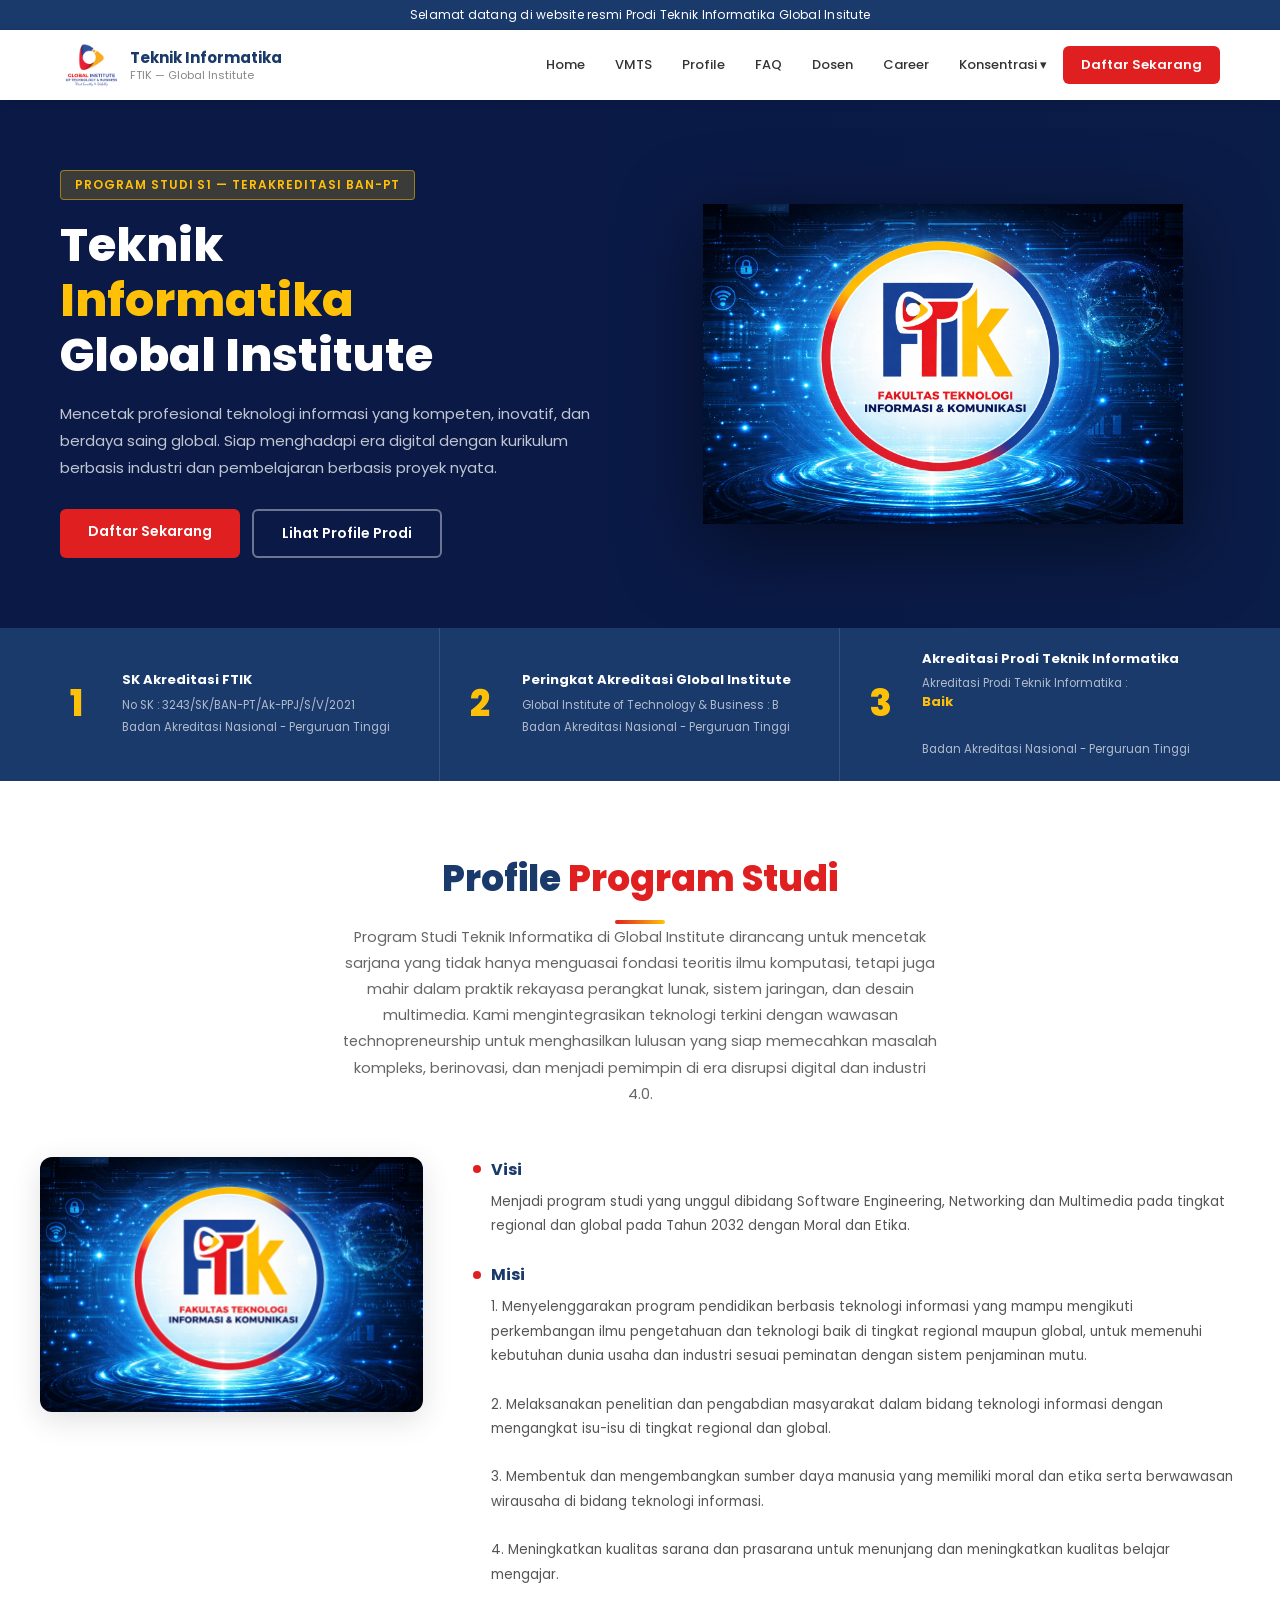
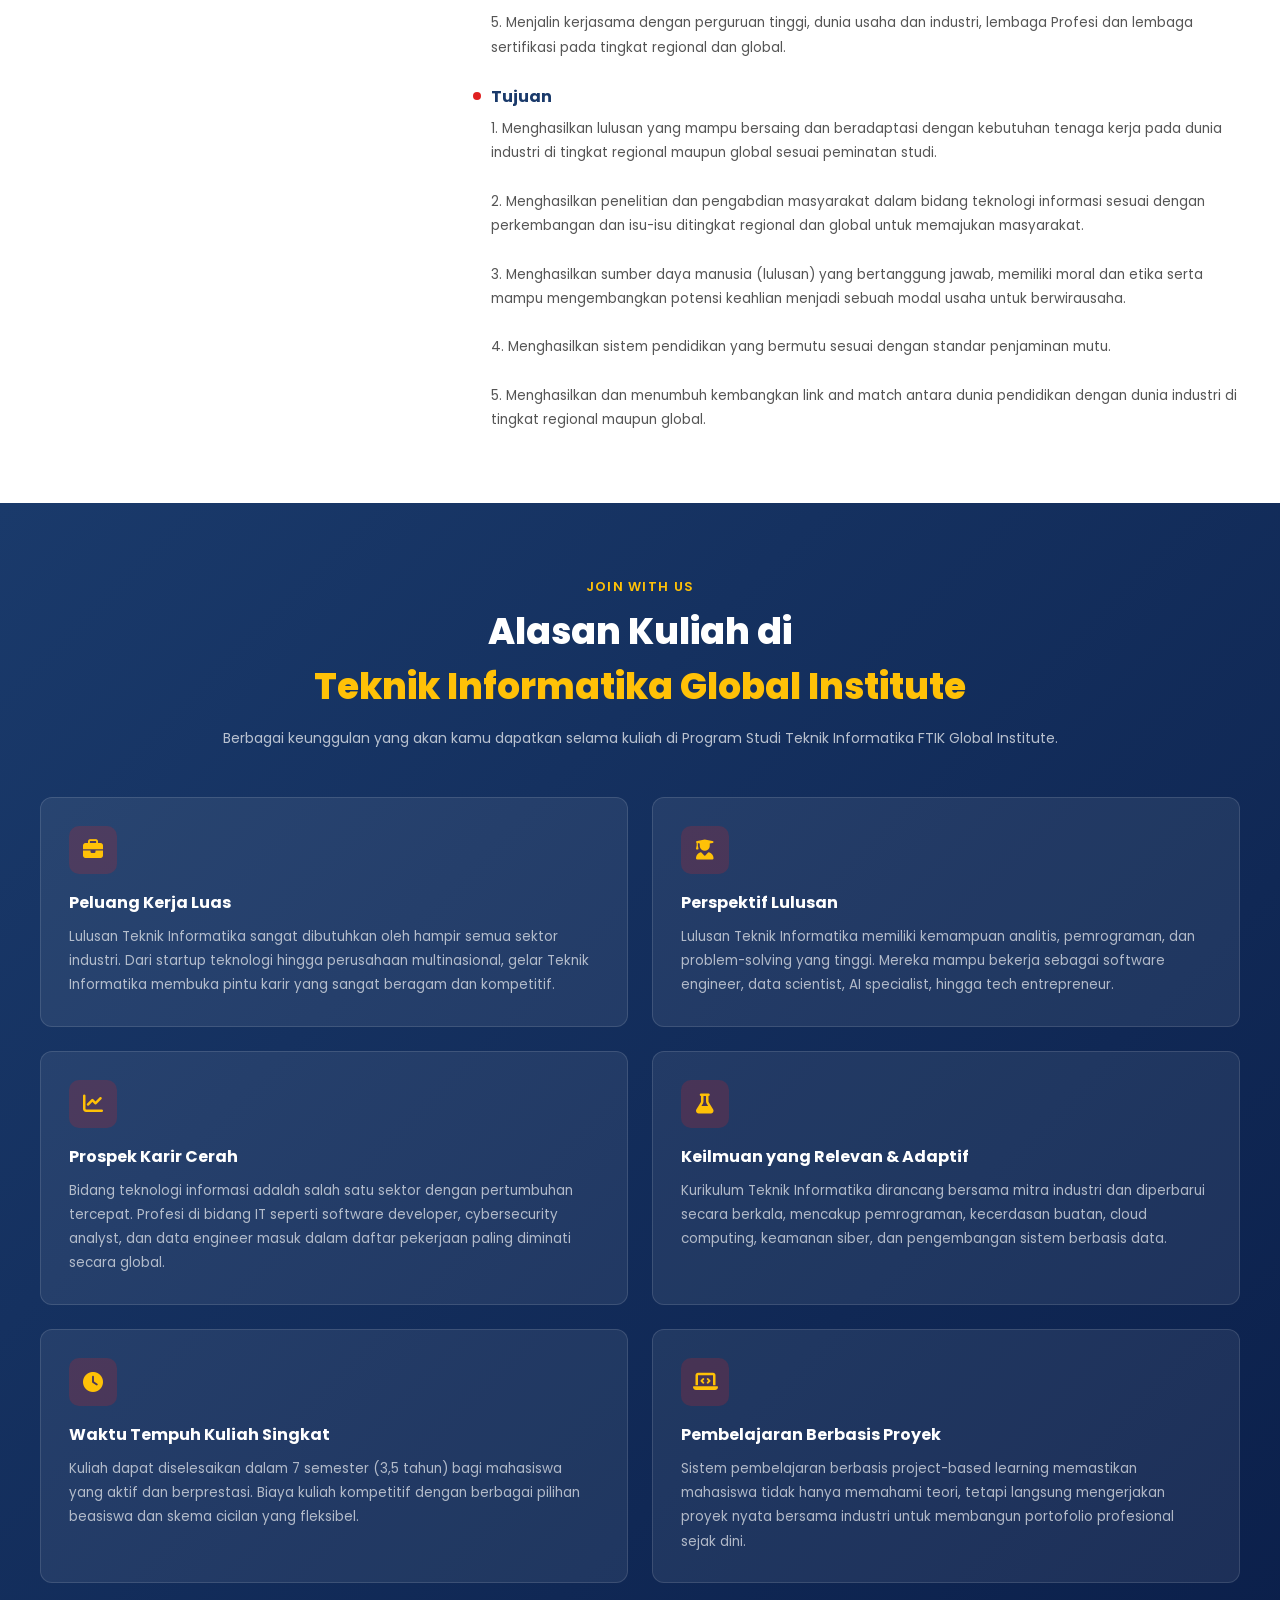
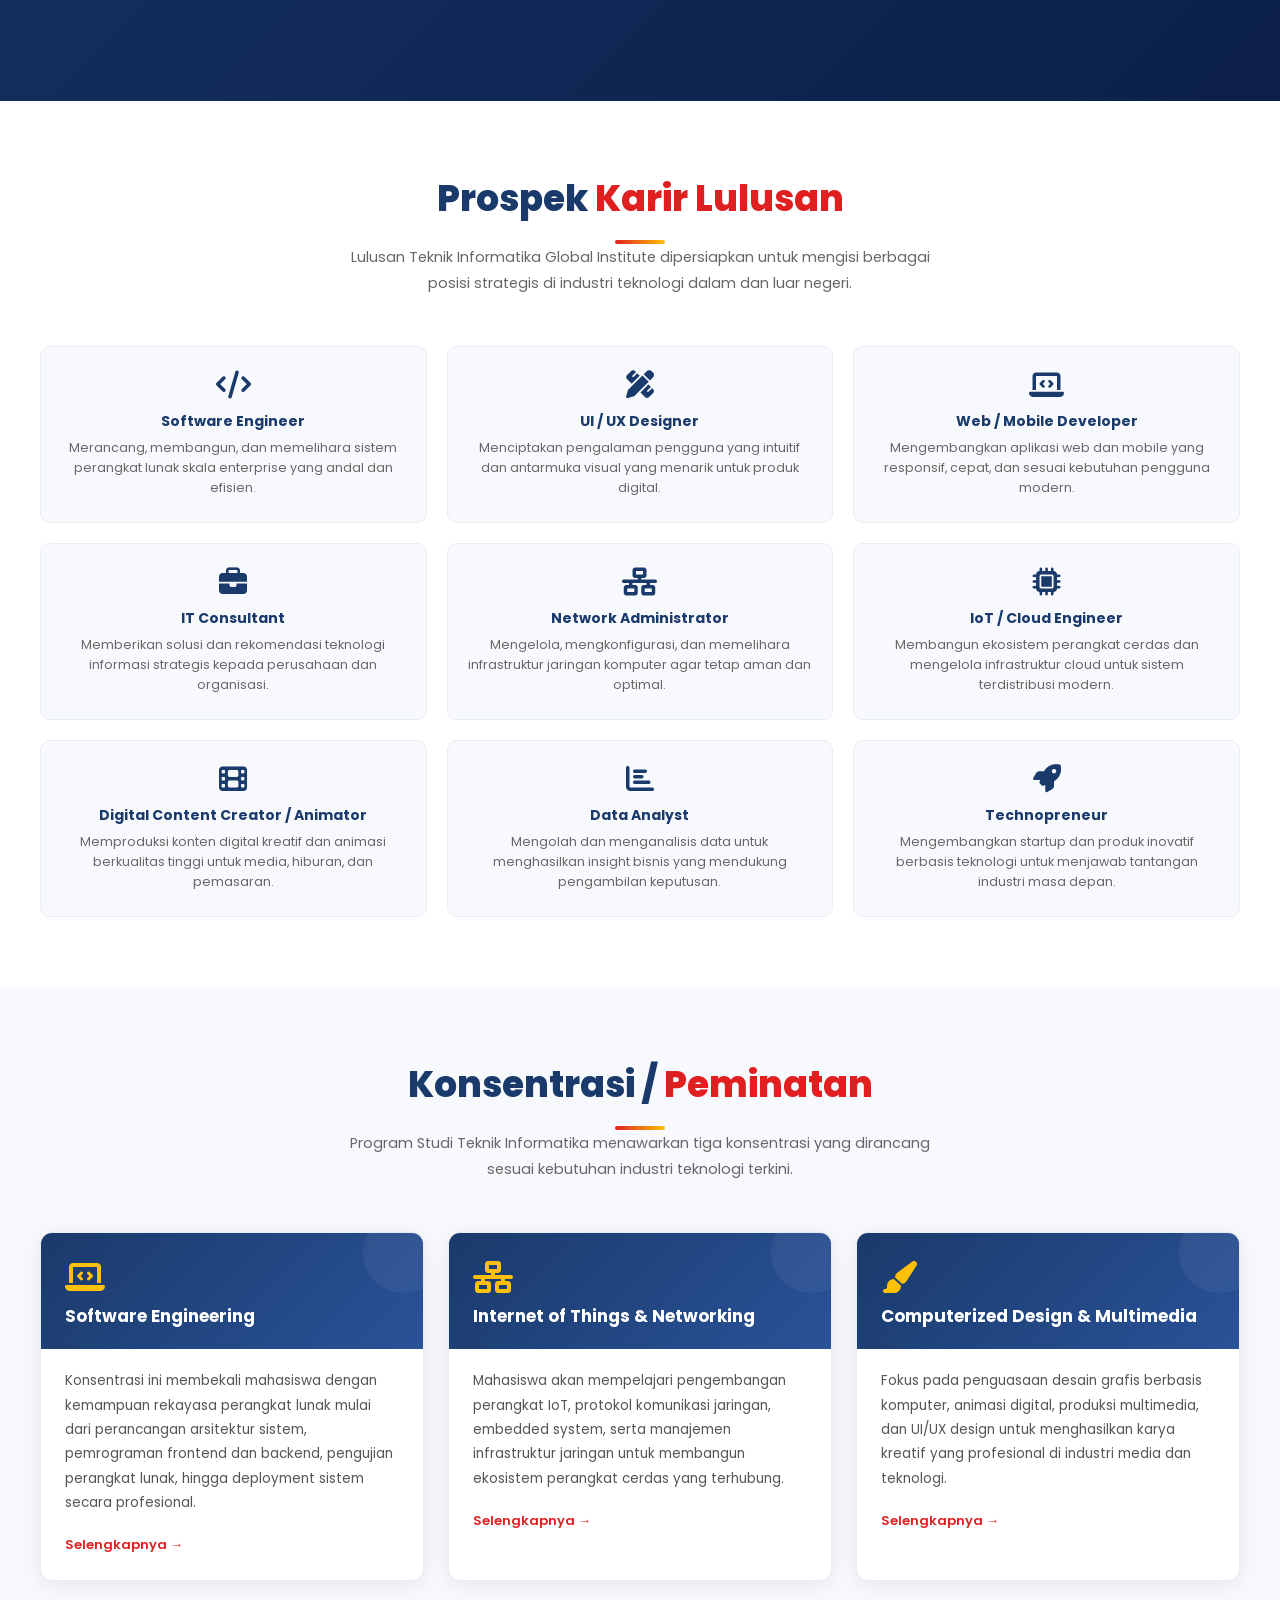
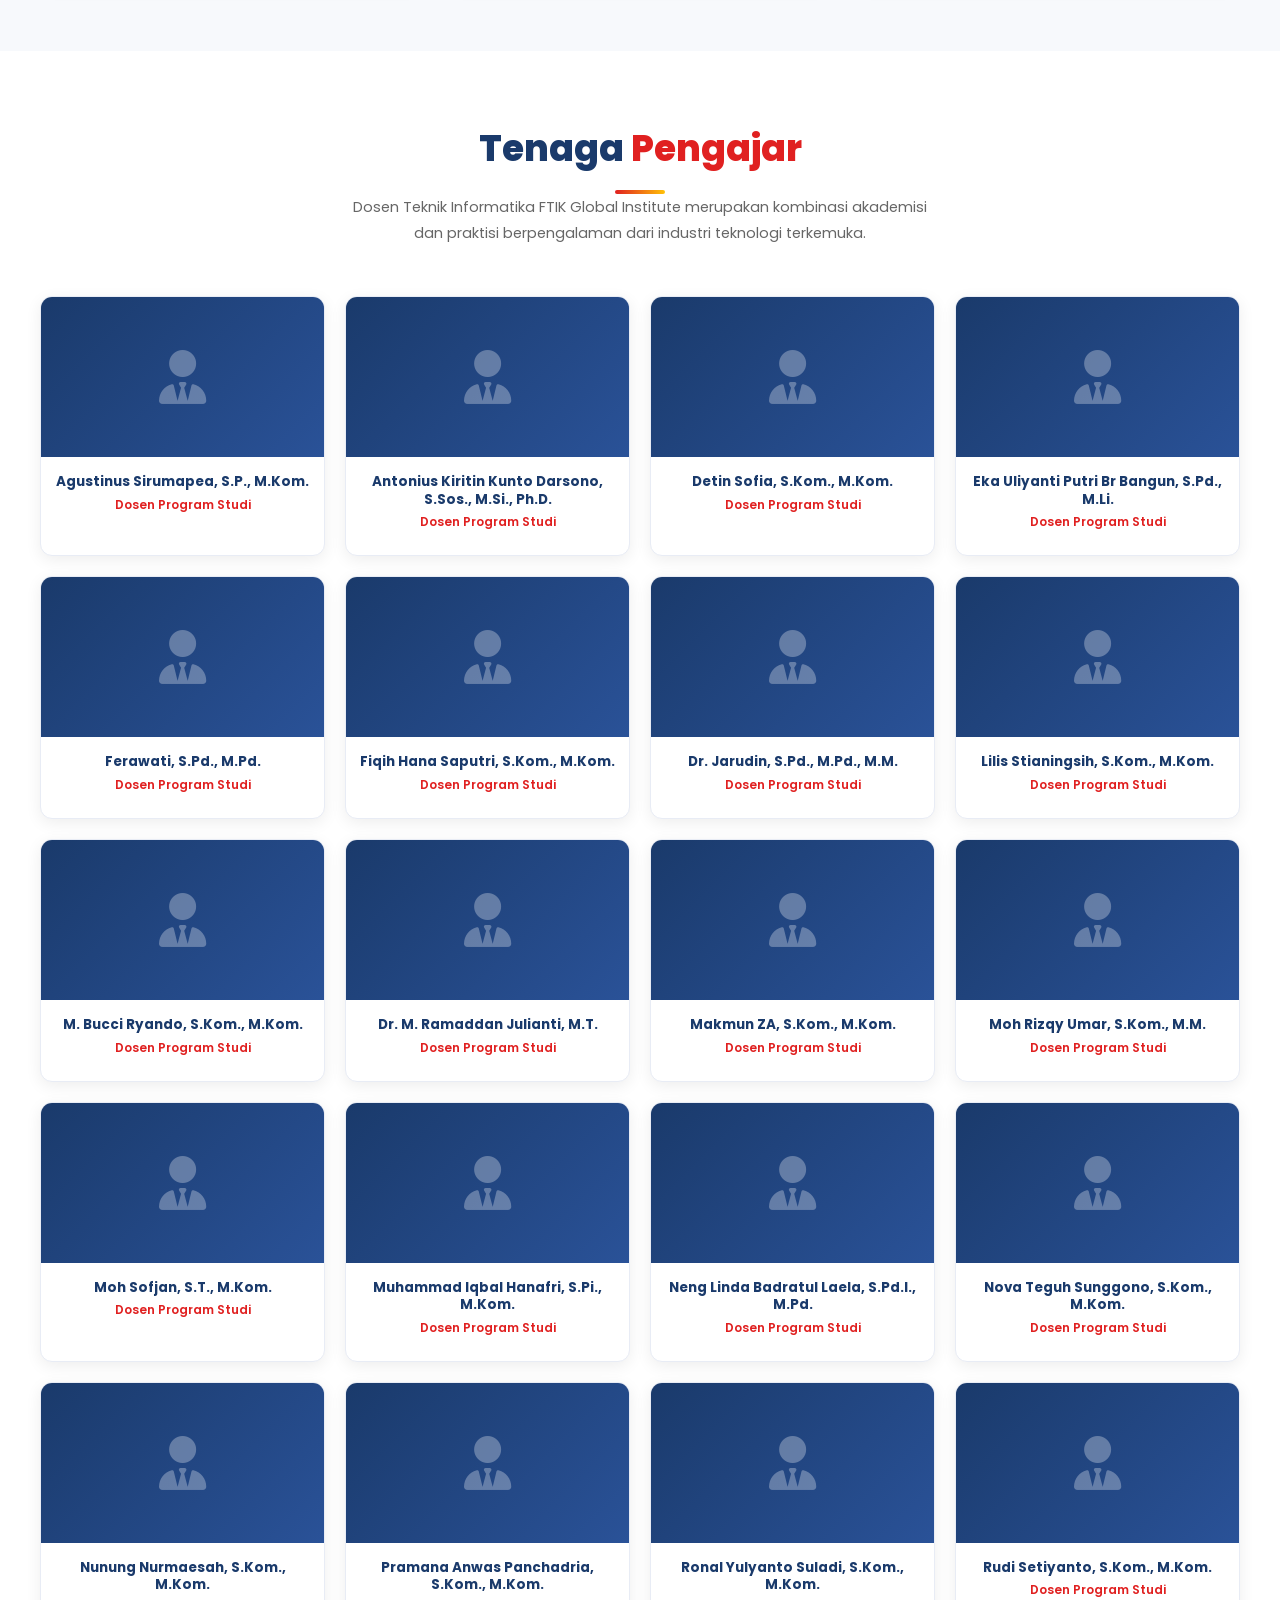
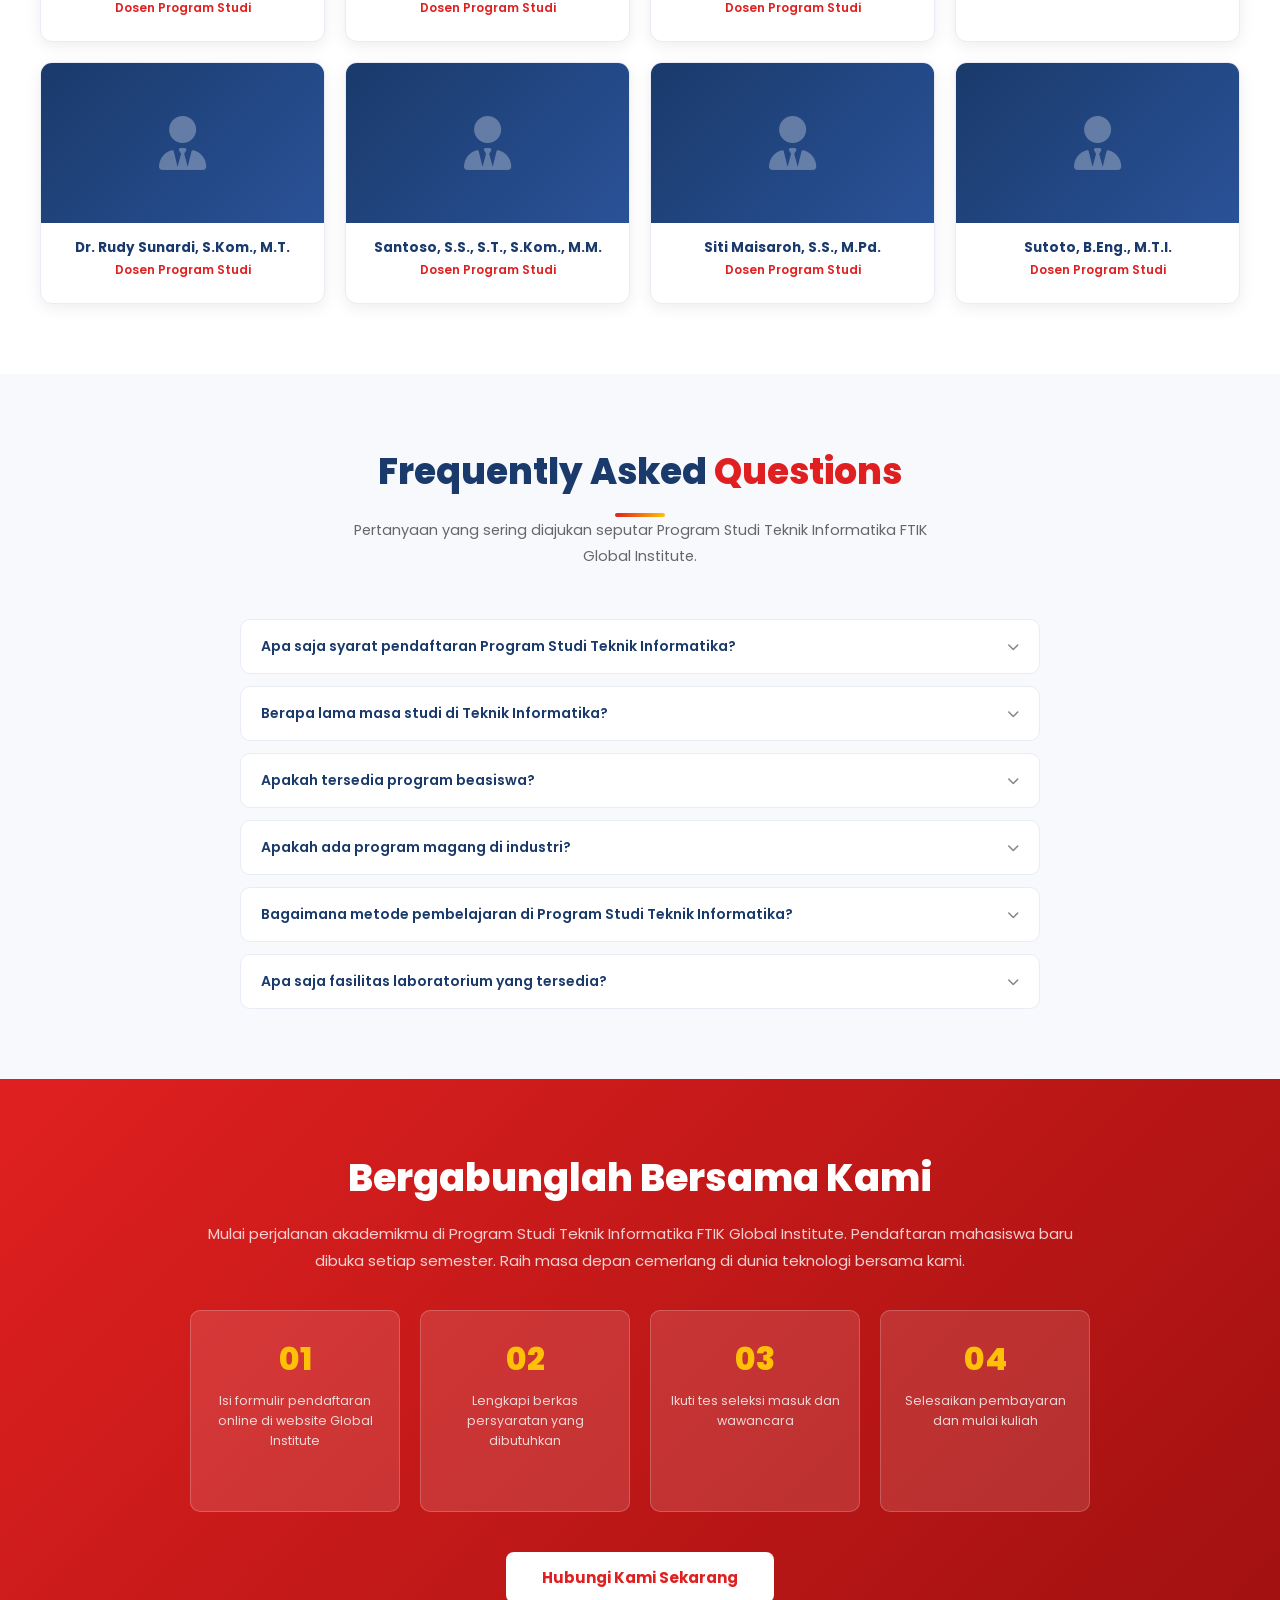
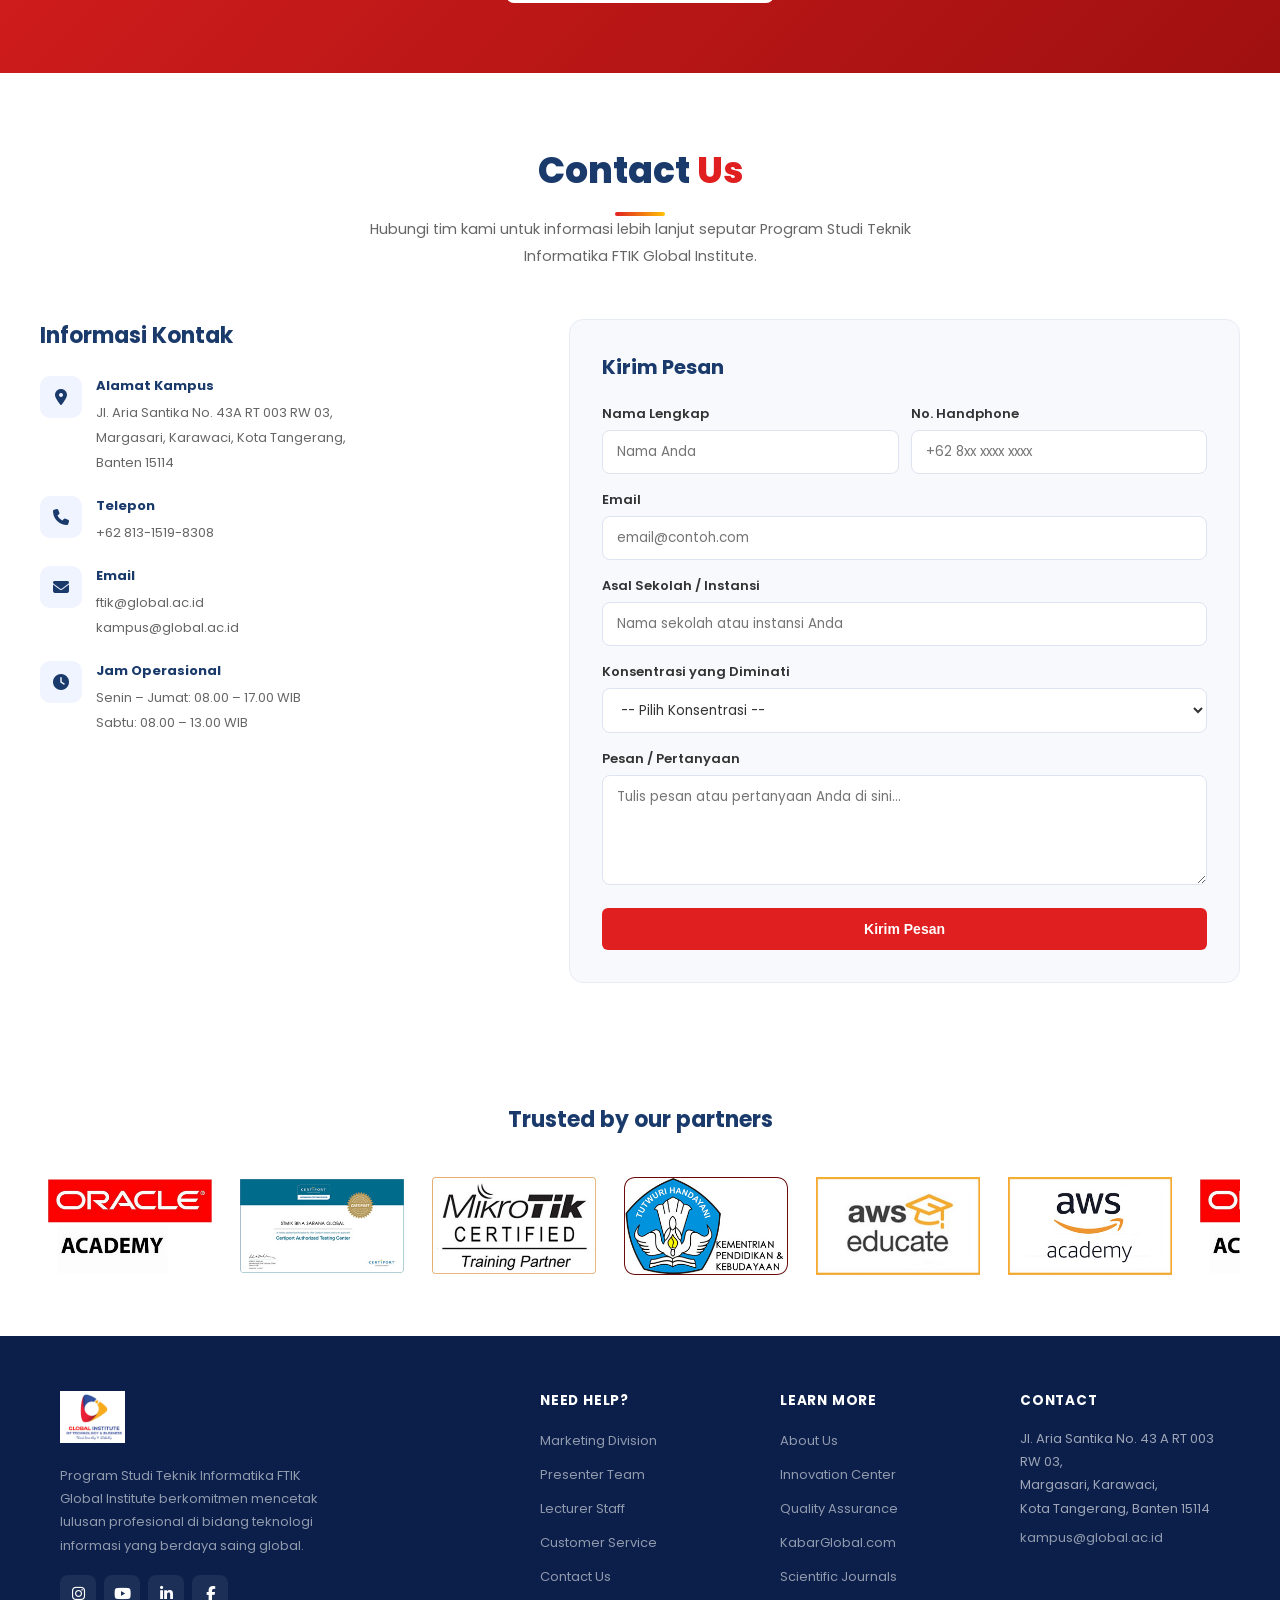
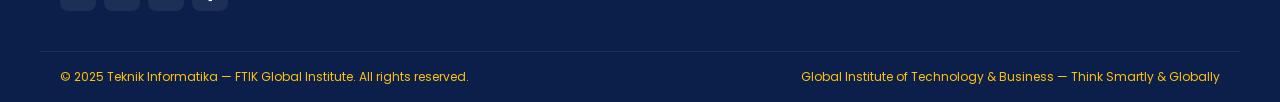
==== commit 8ae984a1: "update 7" ====
--- a/index.html
+++ b/index.html
@@ -679,14 +679,7 @@
 </footer>
 
 <script>
-// ── Inject images ──
-const LOGO_B64 = 'img/logo-global.jpeg';
-const BANNER_B64 = 'img/banner-ftik.png';
-document.getElementById('navLogo').src = 'data:image/jpeg;base64,' + LOGO_B64;
-document.getElementById('footerLogo').src = 'data:image/jpeg;base64,' + LOGO_B64;
-document.getElementById('bannerImg').src = 'data:image/png;base64,' + BANNER_B64;
-document.getElementById('aboutImg').src = 'data:image/png;base64,' + BANNER_B64;
-document.getElementById('heroBg').style.backgroundImage = 'url(data:image/png;base64,' + BANNER_B64 + ')';
+
 
 // ── Mobile nav ──
 const hamburger = document.getElementById('hamburger');
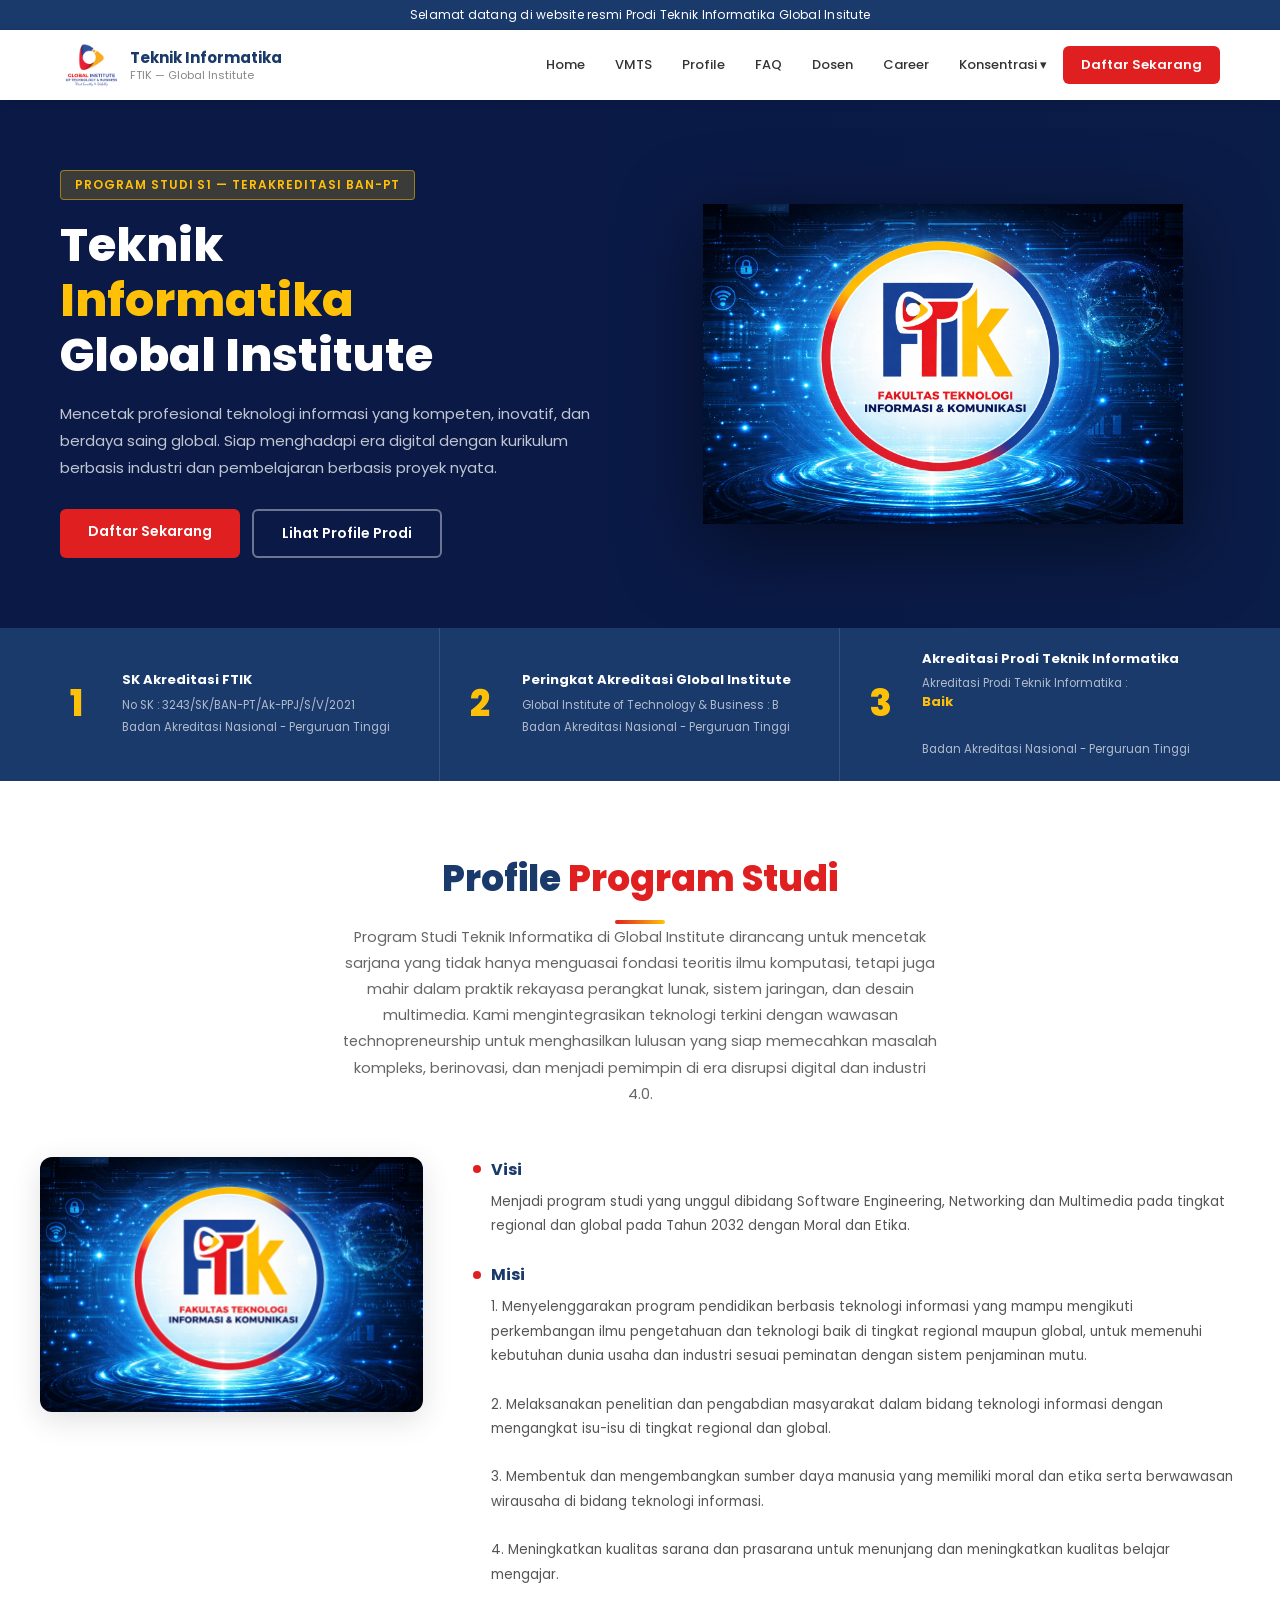
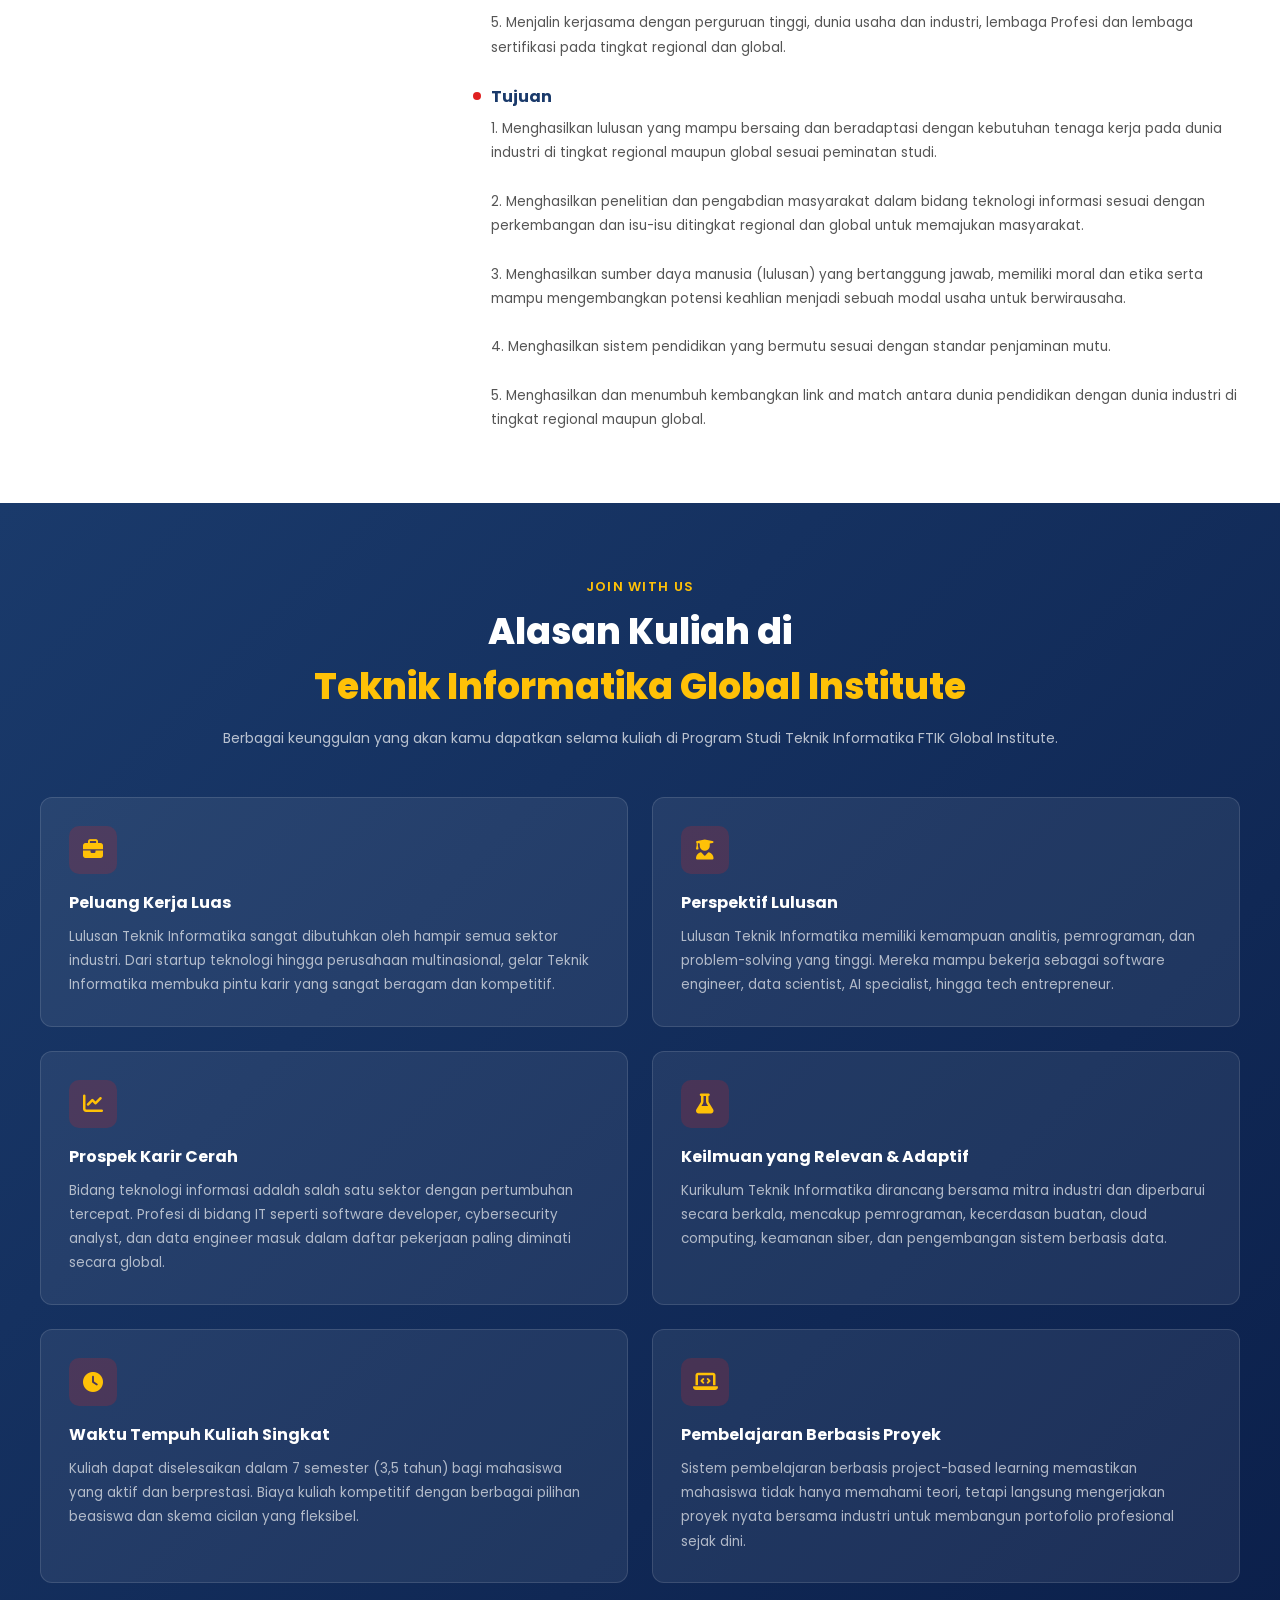
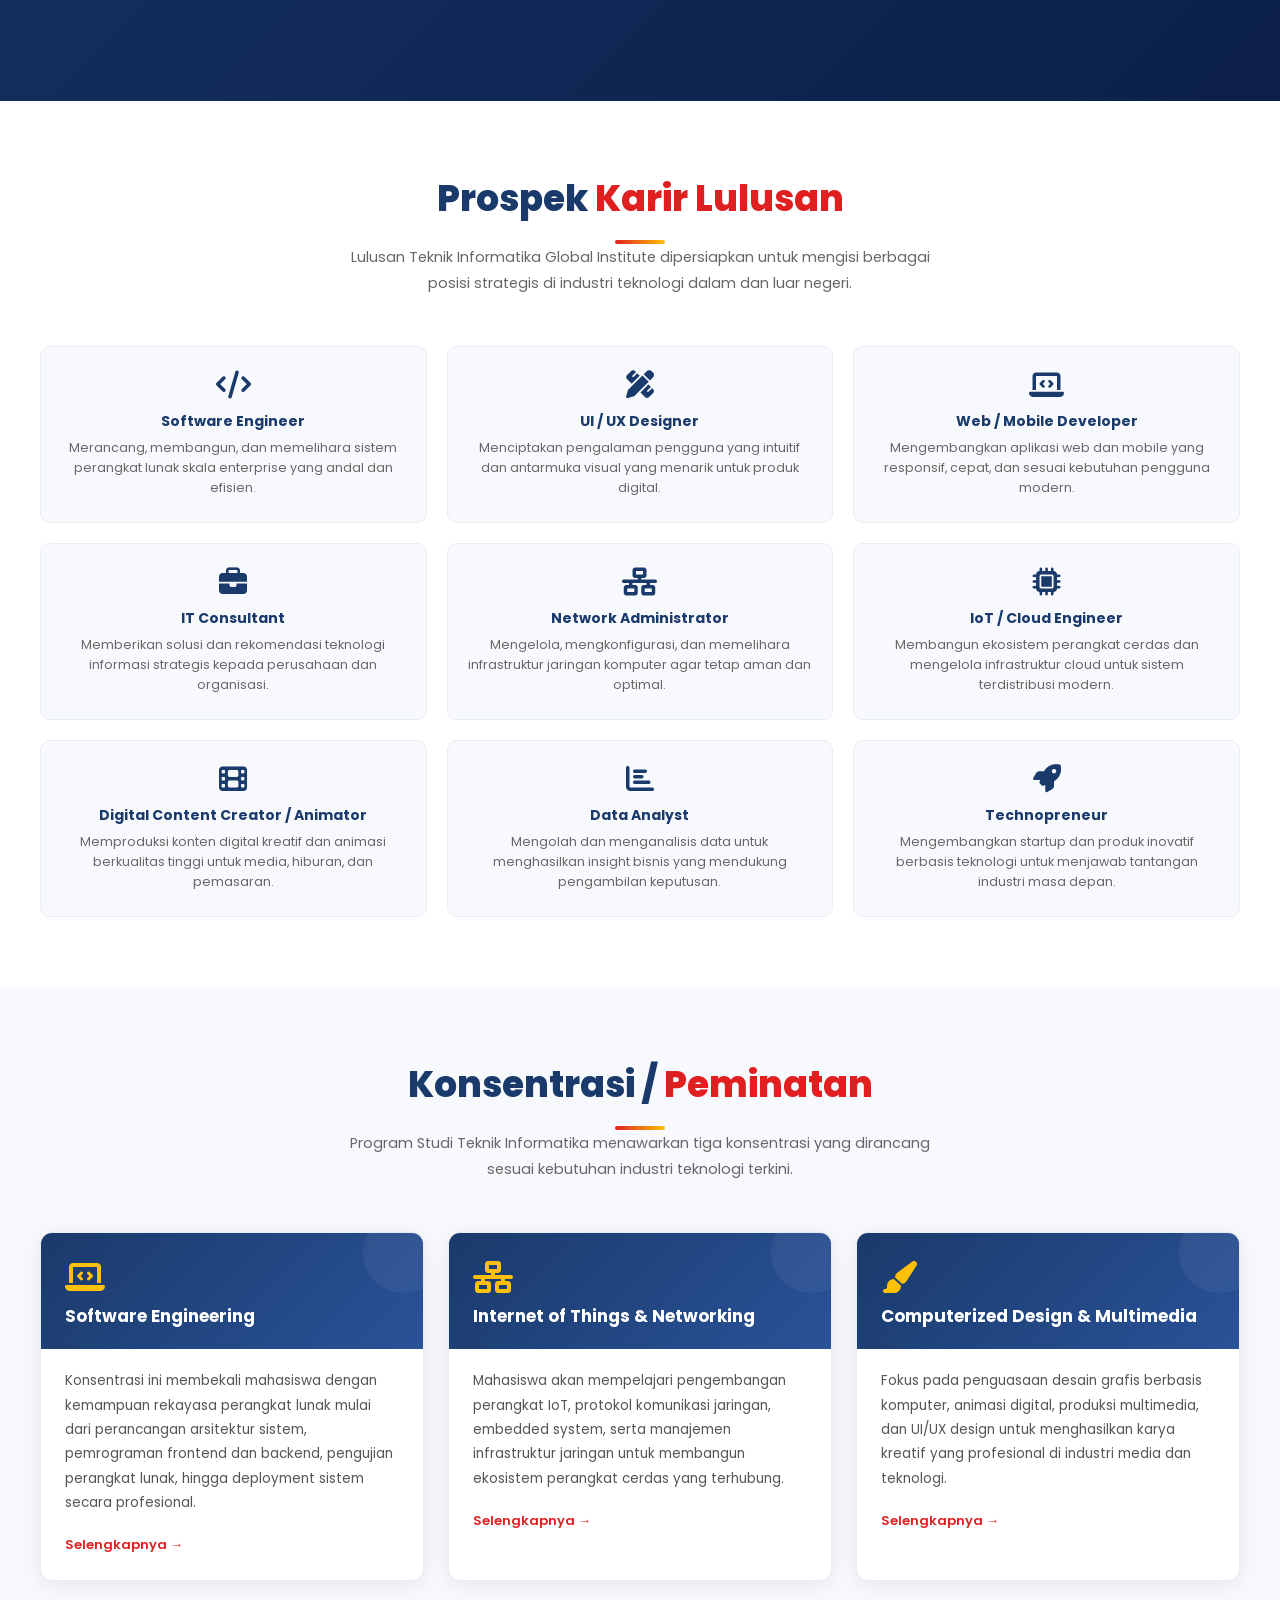
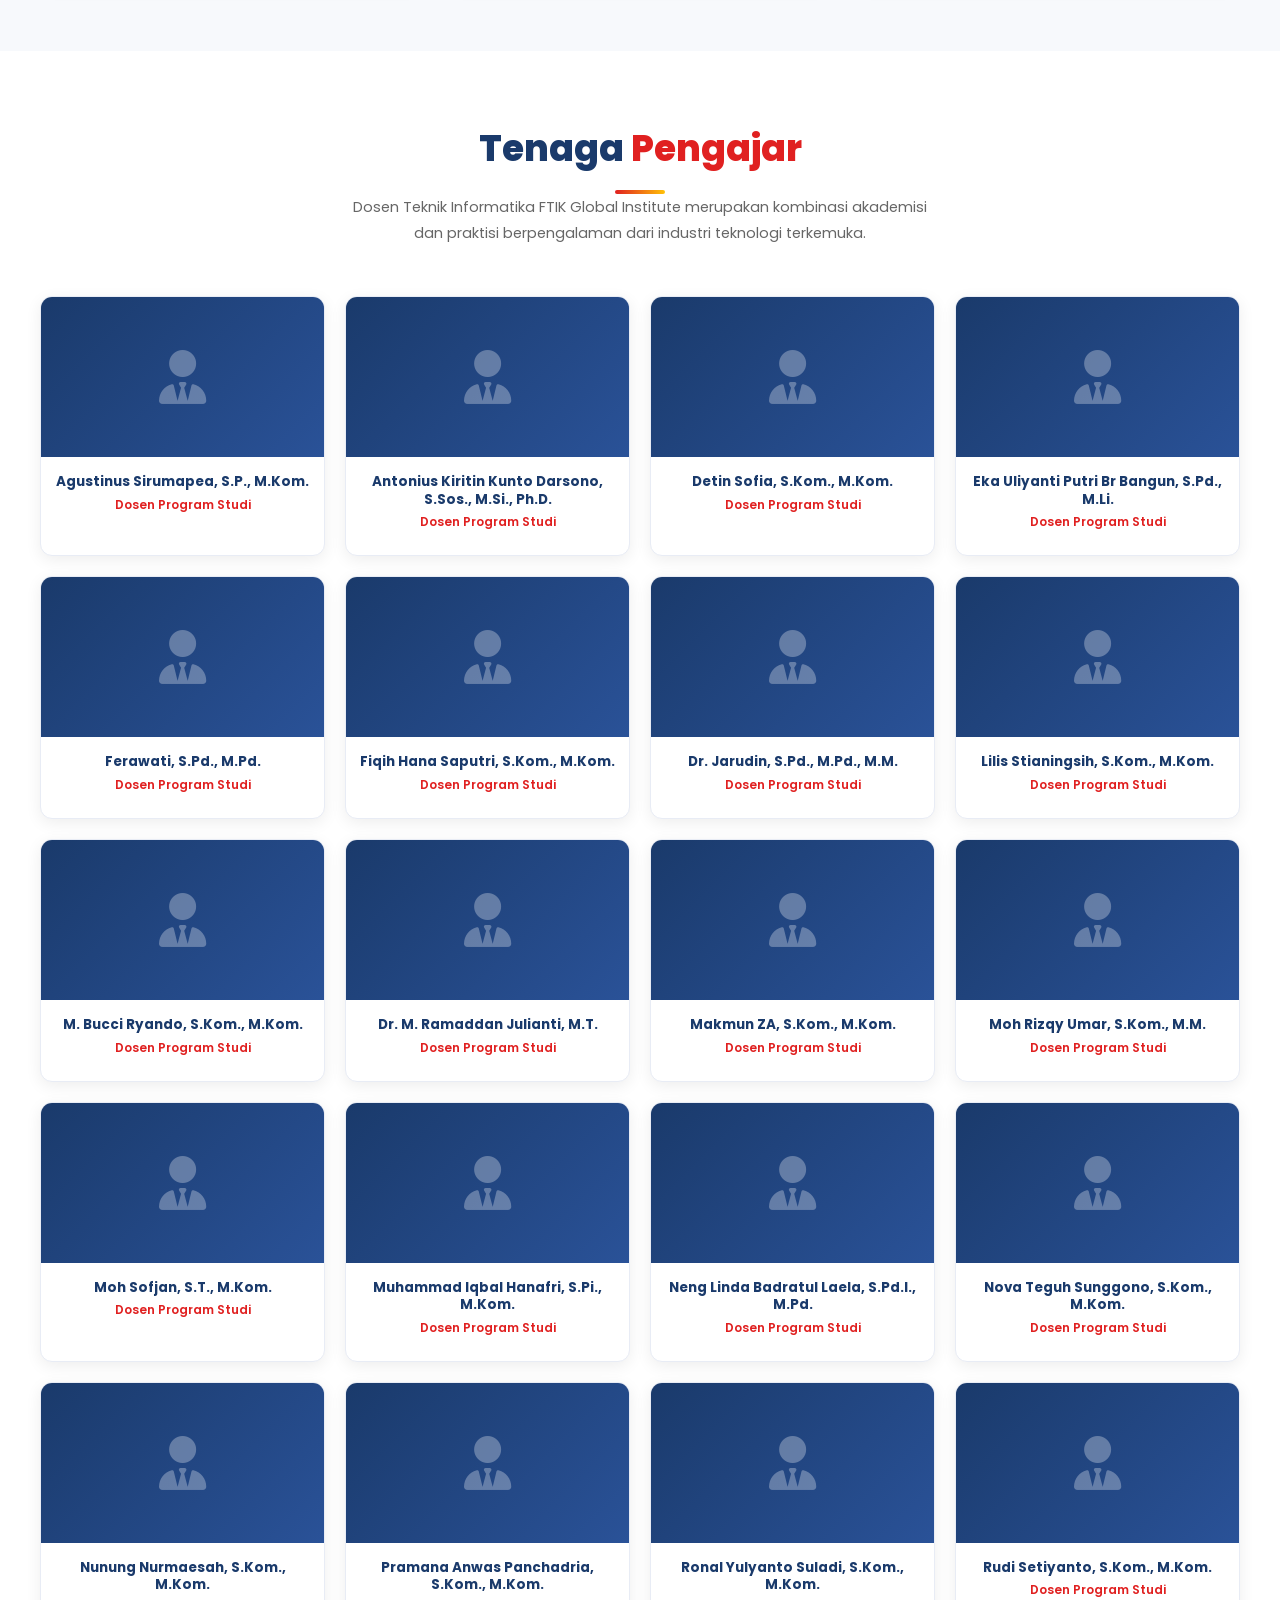
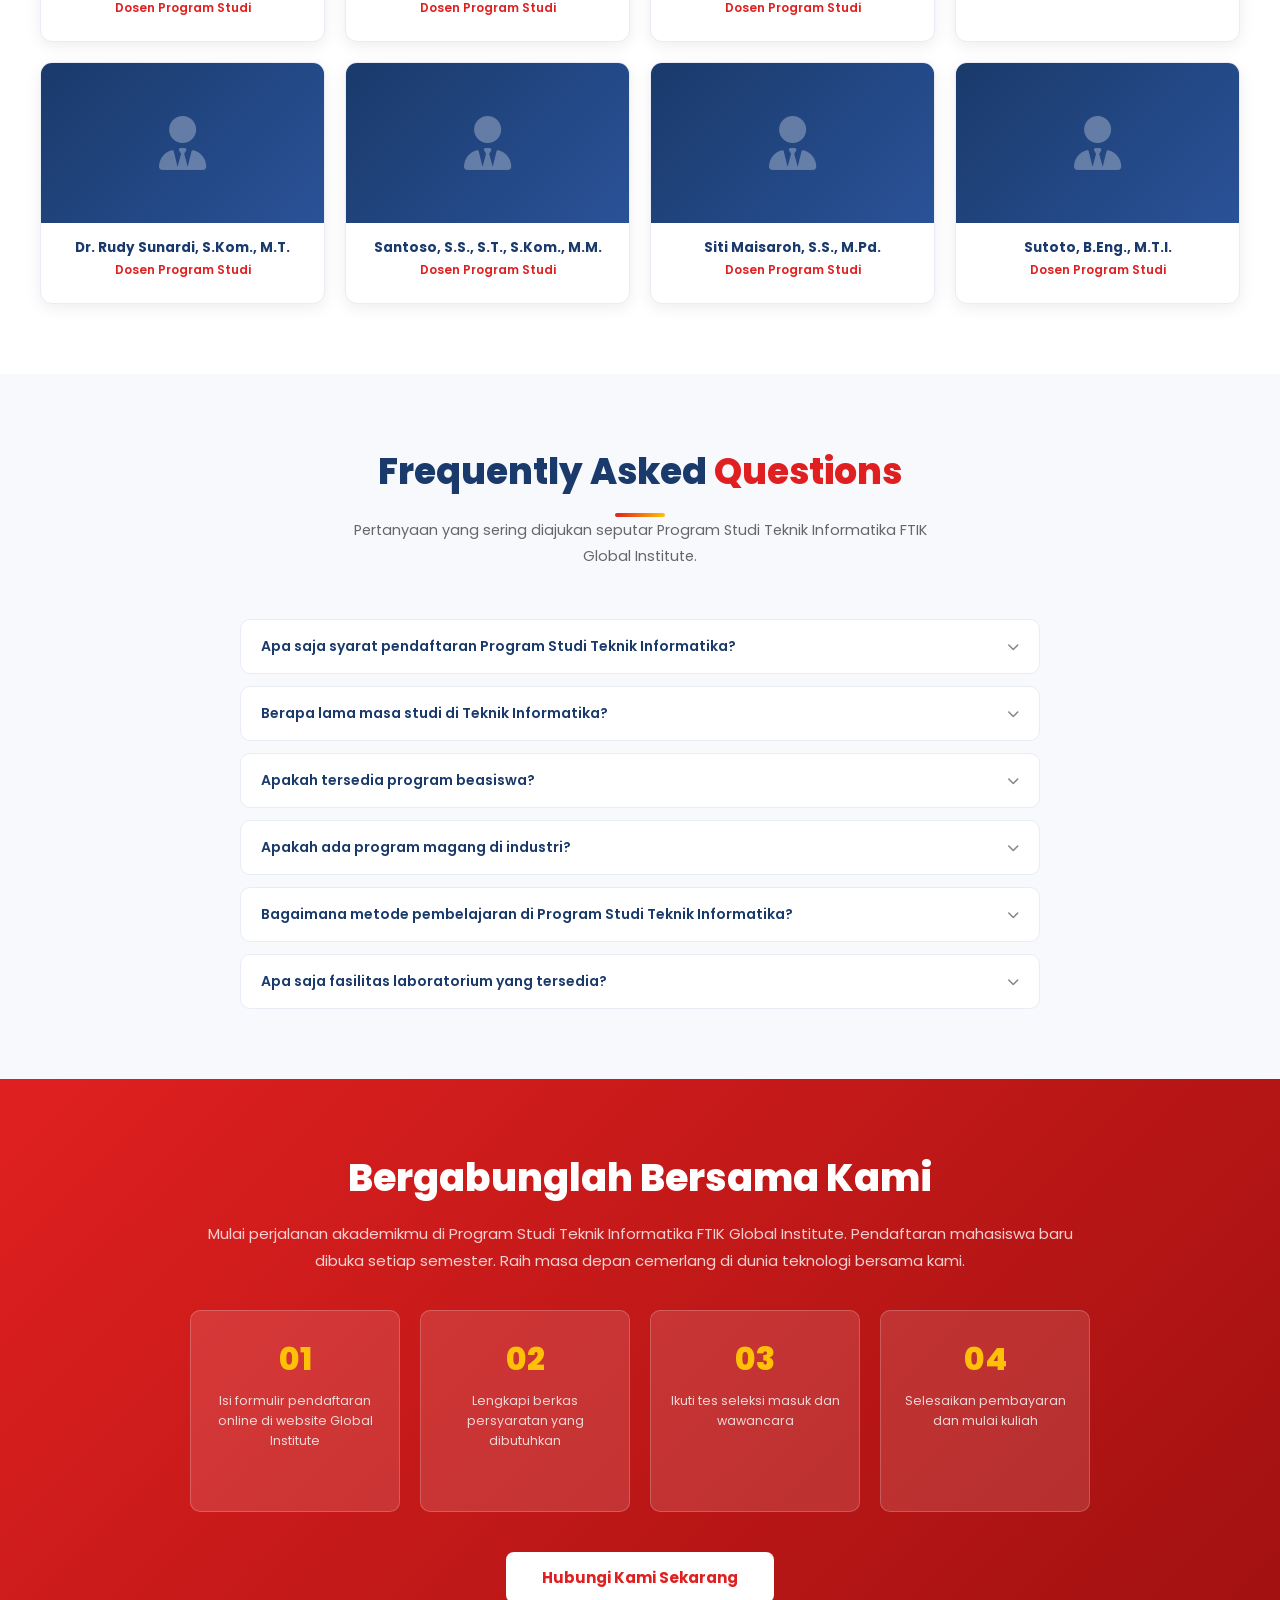
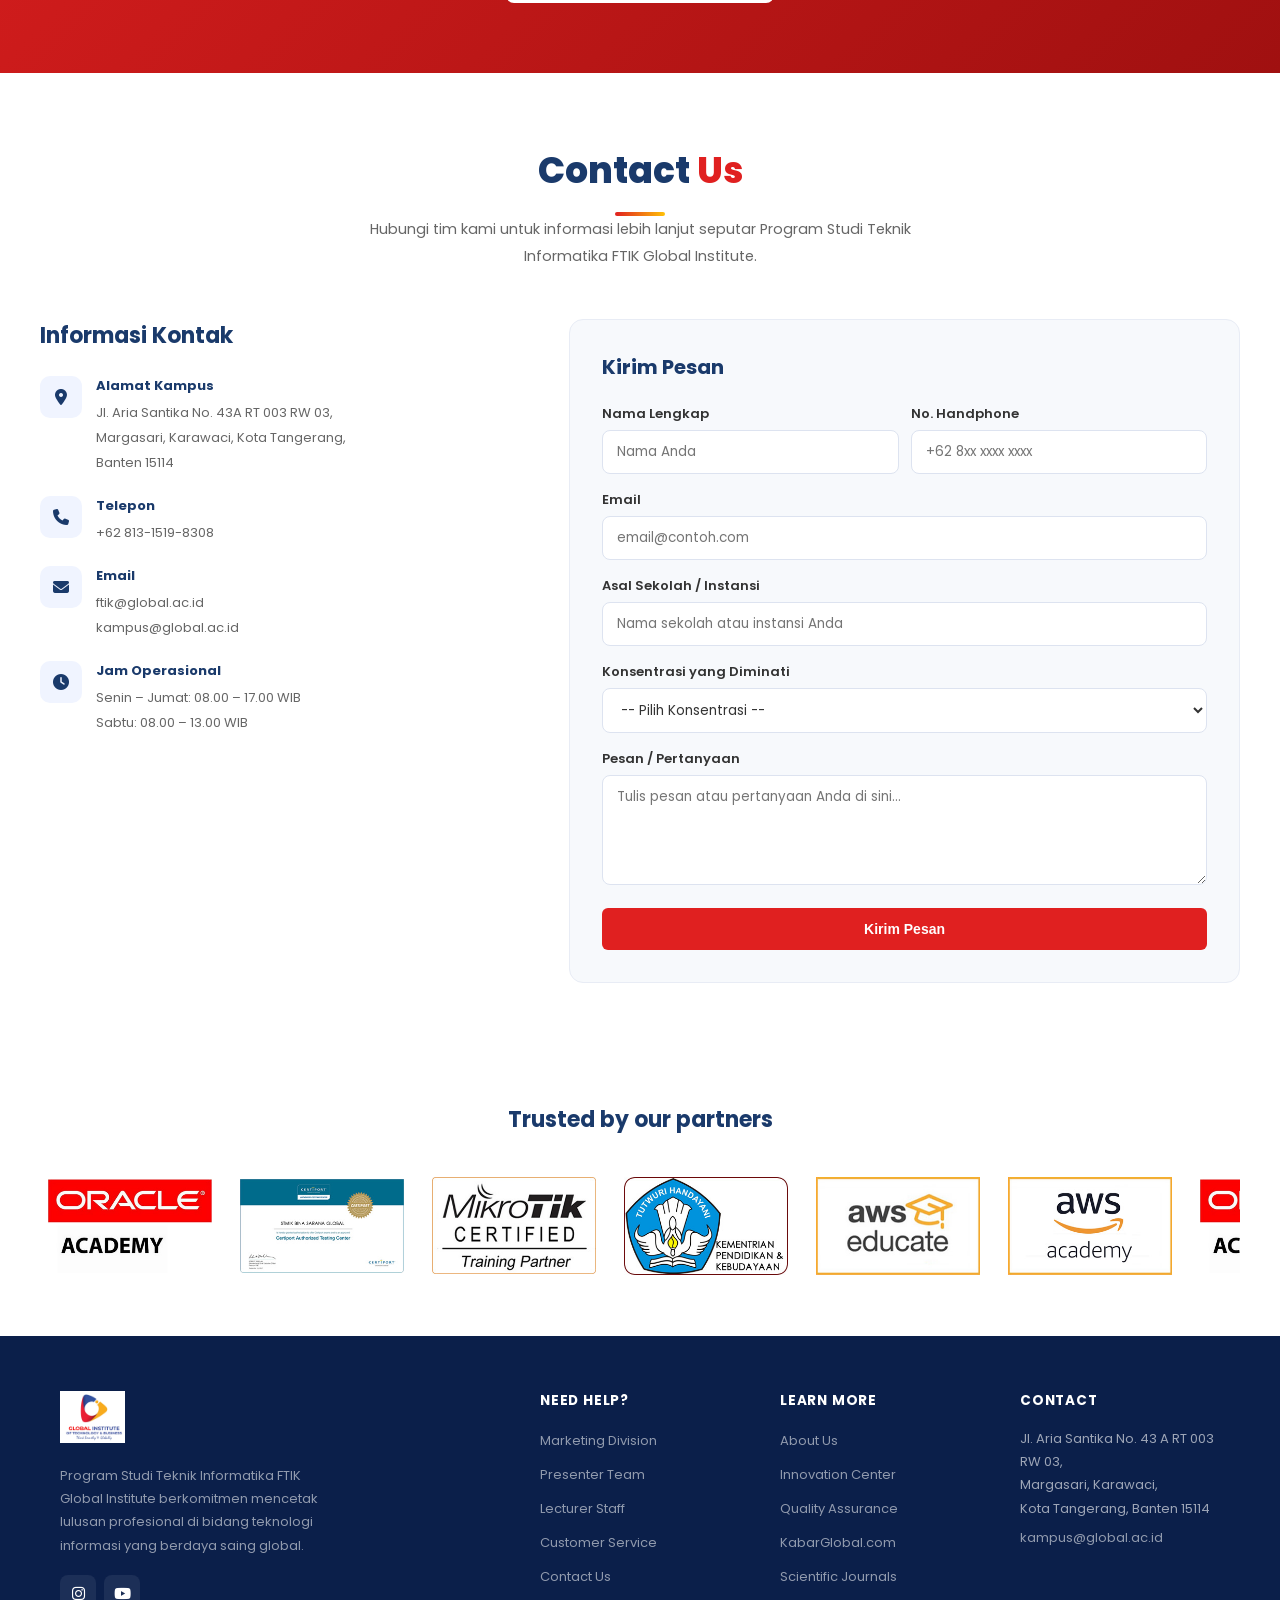
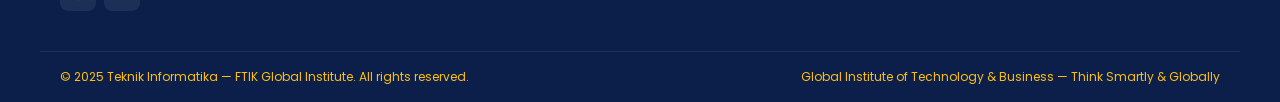
==== commit 328d896d: "update 11" ====
--- a/index.html
+++ b/index.html
@@ -7,6 +7,7 @@
 <link href="https://fonts.googleapis.com/css2?family=Poppins:wght@300;400;500;600;700;800&display=swap" rel="stylesheet">
 <link rel="stylesheet" href="https://cdnjs.cloudflare.com/ajax/libs/font-awesome/6.4.0/css/all.min.css">
 <link rel="stylesheet" href="css/style.css">
+<link rel="icon" href="img/Logo Global.png">
 </head>
 <body>
 
@@ -35,9 +36,9 @@
       <li class="dropdown">
         <a href="#">Konsentrasi &#9662;</a>
         <div class="dropdown-menu">
-          <a href="#">Software Engineering</a>
-          <a href="#">Internet of Things &amp; Networking</a>
-          <a href="#">Computerized Design &amp; Multimedia</a>
+          <a href="kurikulum/se.html">Software Engineering</a>
+          <a href="kurikulum/iotn.html">Internet of Things &amp; Networking</a>
+          <a href="kurikulum/cdm.html">Computerized Design &amp; Multimedia</a>
         </div>
       </li>
       <li><a href="#kontak" class="nav-cta-btn">Daftar Sekarang</a></li>
@@ -252,7 +253,7 @@
         </div>
         <div class="konsentrasi-body">
           <p>Konsentrasi ini membekali mahasiswa dengan kemampuan rekayasa perangkat lunak mulai dari perancangan arsitektur sistem, pemrograman frontend dan backend, pengujian perangkat lunak, hingga deployment sistem secara profesional.</p>
-          <a href="#">Selengkapnya &rarr;</a>
+          <a href="kurikulum/se.html">Selengkapnya &rarr;</a>
         </div>
       </div>
       <div class="konsentrasi-card">
@@ -262,7 +263,7 @@
         </div>
         <div class="konsentrasi-body">
           <p>Mahasiswa akan mempelajari pengembangan perangkat IoT, protokol komunikasi jaringan, embedded system, serta manajemen infrastruktur jaringan untuk membangun ekosistem perangkat cerdas yang terhubung.</p>
-          <a href="#">Selengkapnya &rarr;</a>
+          <a href="kurikulum/iotn.html">Selengkapnya &rarr;</a>
         </div>
       </div>
       <div class="konsentrasi-card">
@@ -272,7 +273,7 @@
         </div>
         <div class="konsentrasi-body">
           <p>Fokus pada penguasaan desain grafis berbasis komputer, animasi digital, produksi multimedia, dan UI/UX design untuk menghasilkan karya kreatif yang profesional di industri media dan teknologi.</p>
-          <a href="#">Selengkapnya &rarr;</a>
+          <a href="kurikulum/cdm.html">Selengkapnya &rarr;</a>
         </div>
       </div>
     </div>
@@ -589,9 +590,9 @@
           <label>Konsentrasi yang Diminati</label>
           <select>
             <option value="">-- Pilih Konsentrasi --</option>
-            <option>Rekayasa Perangkat Lunak</option>
-            <option>Kecerdasan Buatan &amp; Data Science</option>
-            <option>Keamanan Sistem &amp; Jaringan</option>
+            <option>Software Engineering</option>
+            <option>Internet of Things &amp; Networking</option>
+            <option>Computerized Design &amp; Multimedia</option>
           </select>
         </div>
         <div class="form-group">
@@ -634,10 +635,10 @@
       <img src="img/logo-global.jpeg" alt="Global Institute">
       <p>Program Studi Teknik Informatika FTIK Global Institute berkomitmen mencetak lulusan profesional di bidang teknologi informasi yang berdaya saing global.</p>
       <div class="social-links">
-        <a href="#" aria-label="Instagram"><i class="fab fa-instagram"></i></a>
-        <a href="#" aria-label="YouTube"><i class="fab fa-youtube"></i></a>
-        <a href="#" aria-label="LinkedIn"><i class="fab fa-linkedin-in"></i></a>
-        <a href="#" aria-label="Facebook"><i class="fab fa-facebook-f"></i></a>
+        <a href="https://www.instagram.com/binasaranaglobal?igsh=Z2F5eW5uZ3c1N2o5" aria-label="Instagram"><i class="fab fa-instagram"></i></a>
+        <a href="https://youtube.com/@binasaranaglobal?si=f7dUXvcL3B7lIeIu" aria-label="YouTube"><i class="fab fa-youtube"></i></a>
+        <!-- <a href="#" aria-label="LinkedIn"><i class="fab fa-linkedin-in"></i></a>
+        <a href="#" aria-label="Facebook"><i class="fab fa-facebook-f"></i></a> -->
       </div>
     </div>
     <div class="footer-col">
